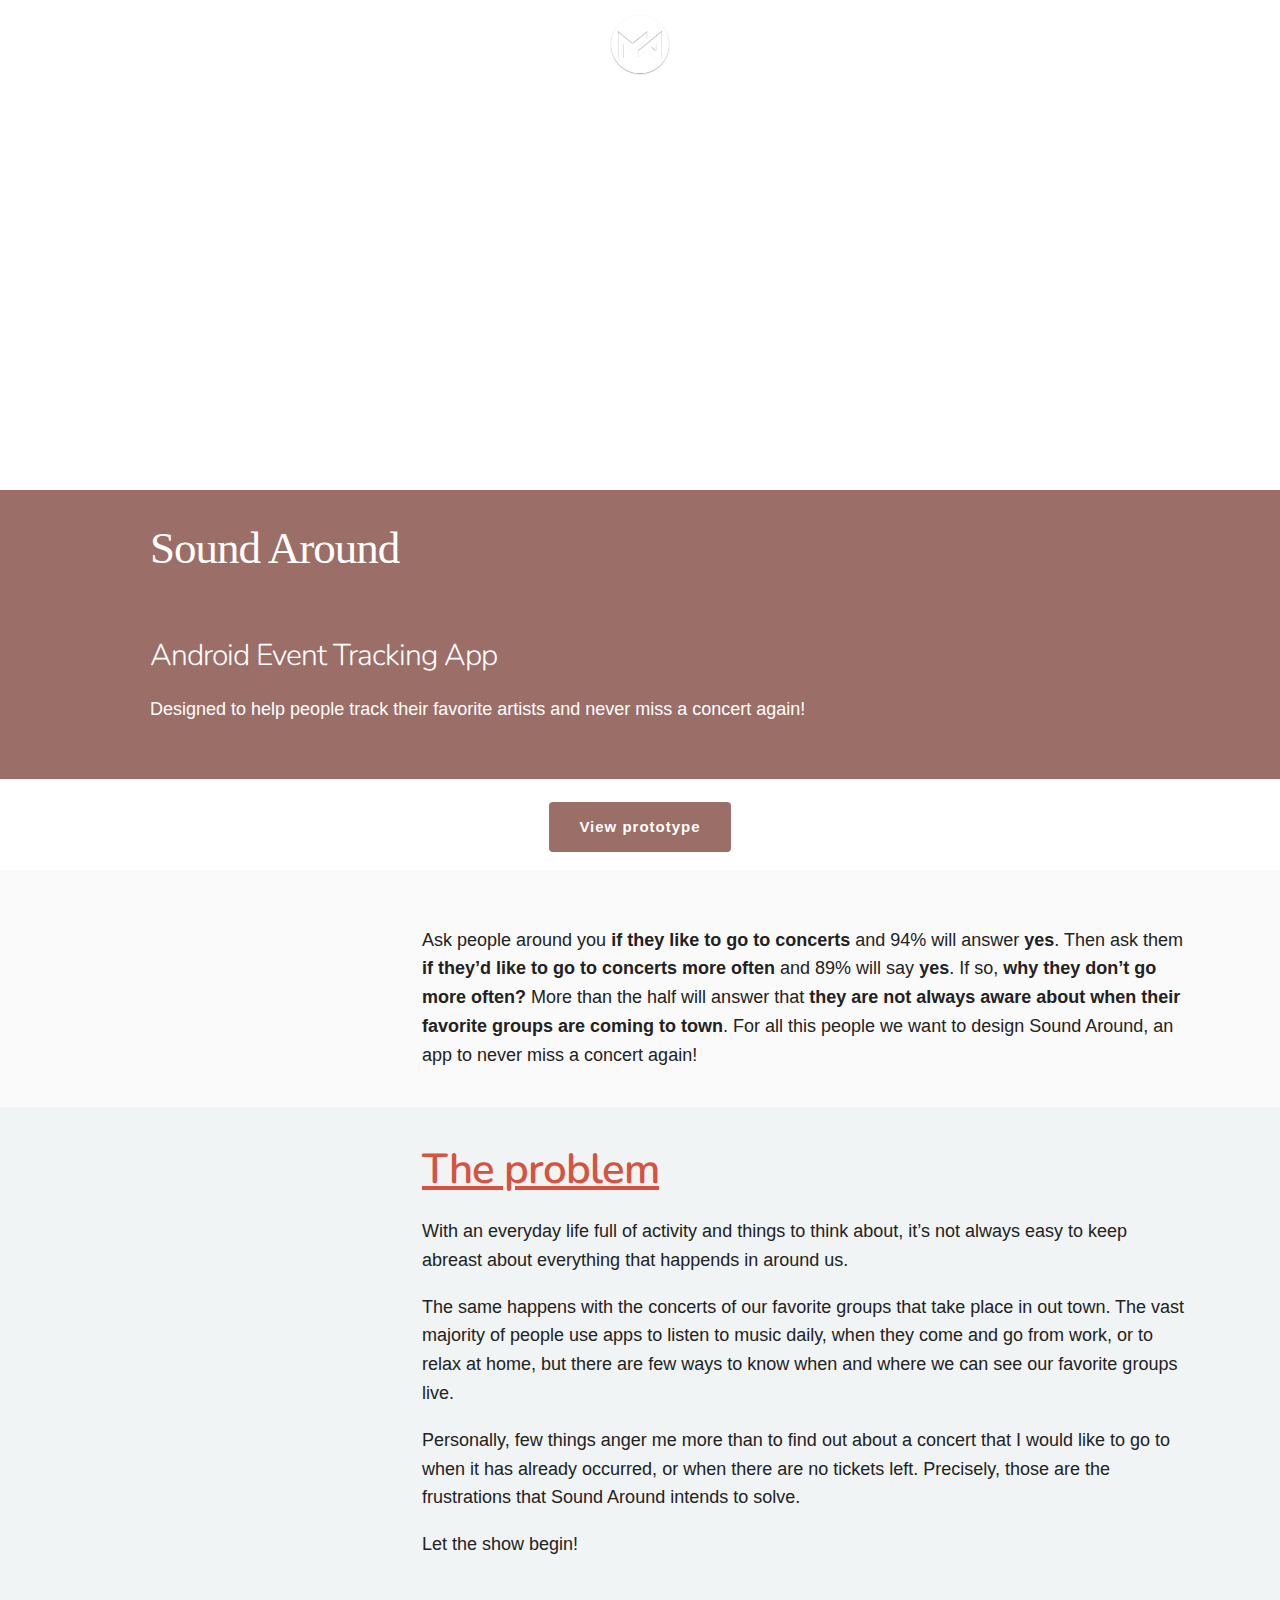
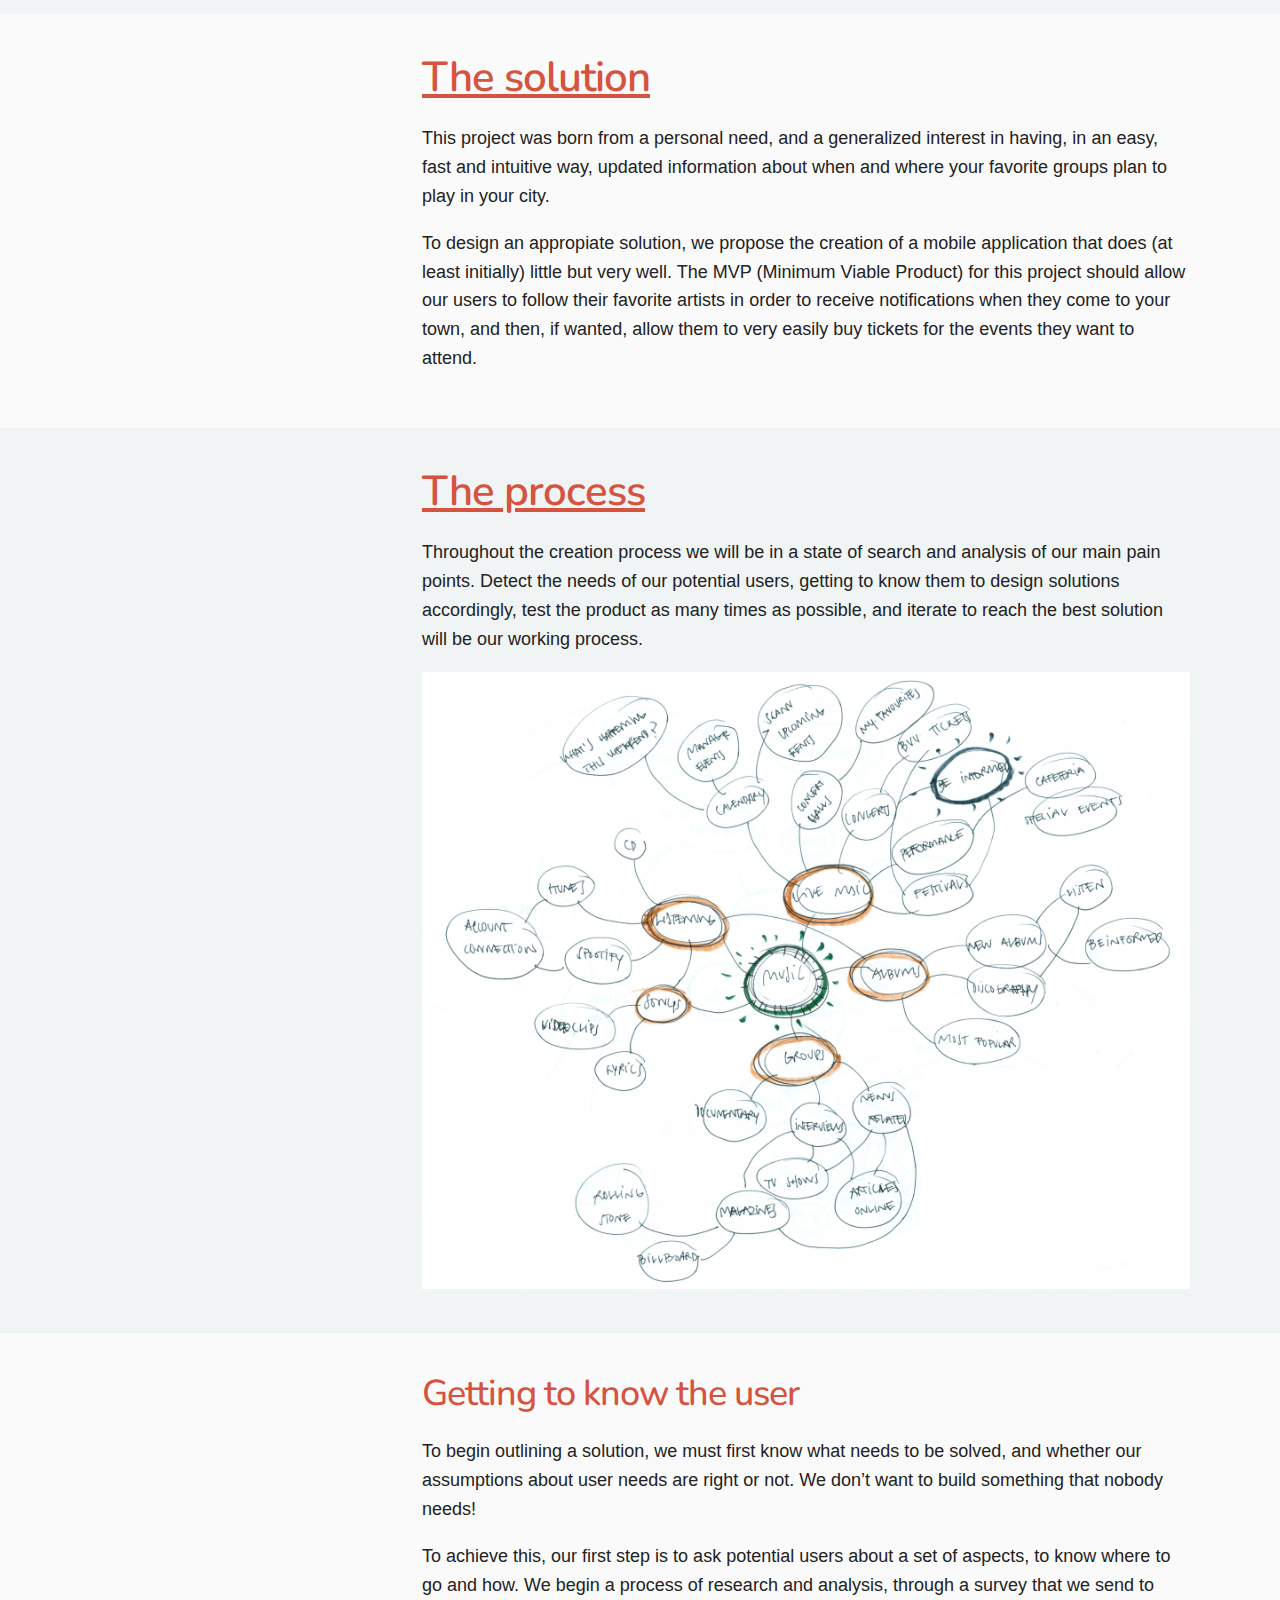
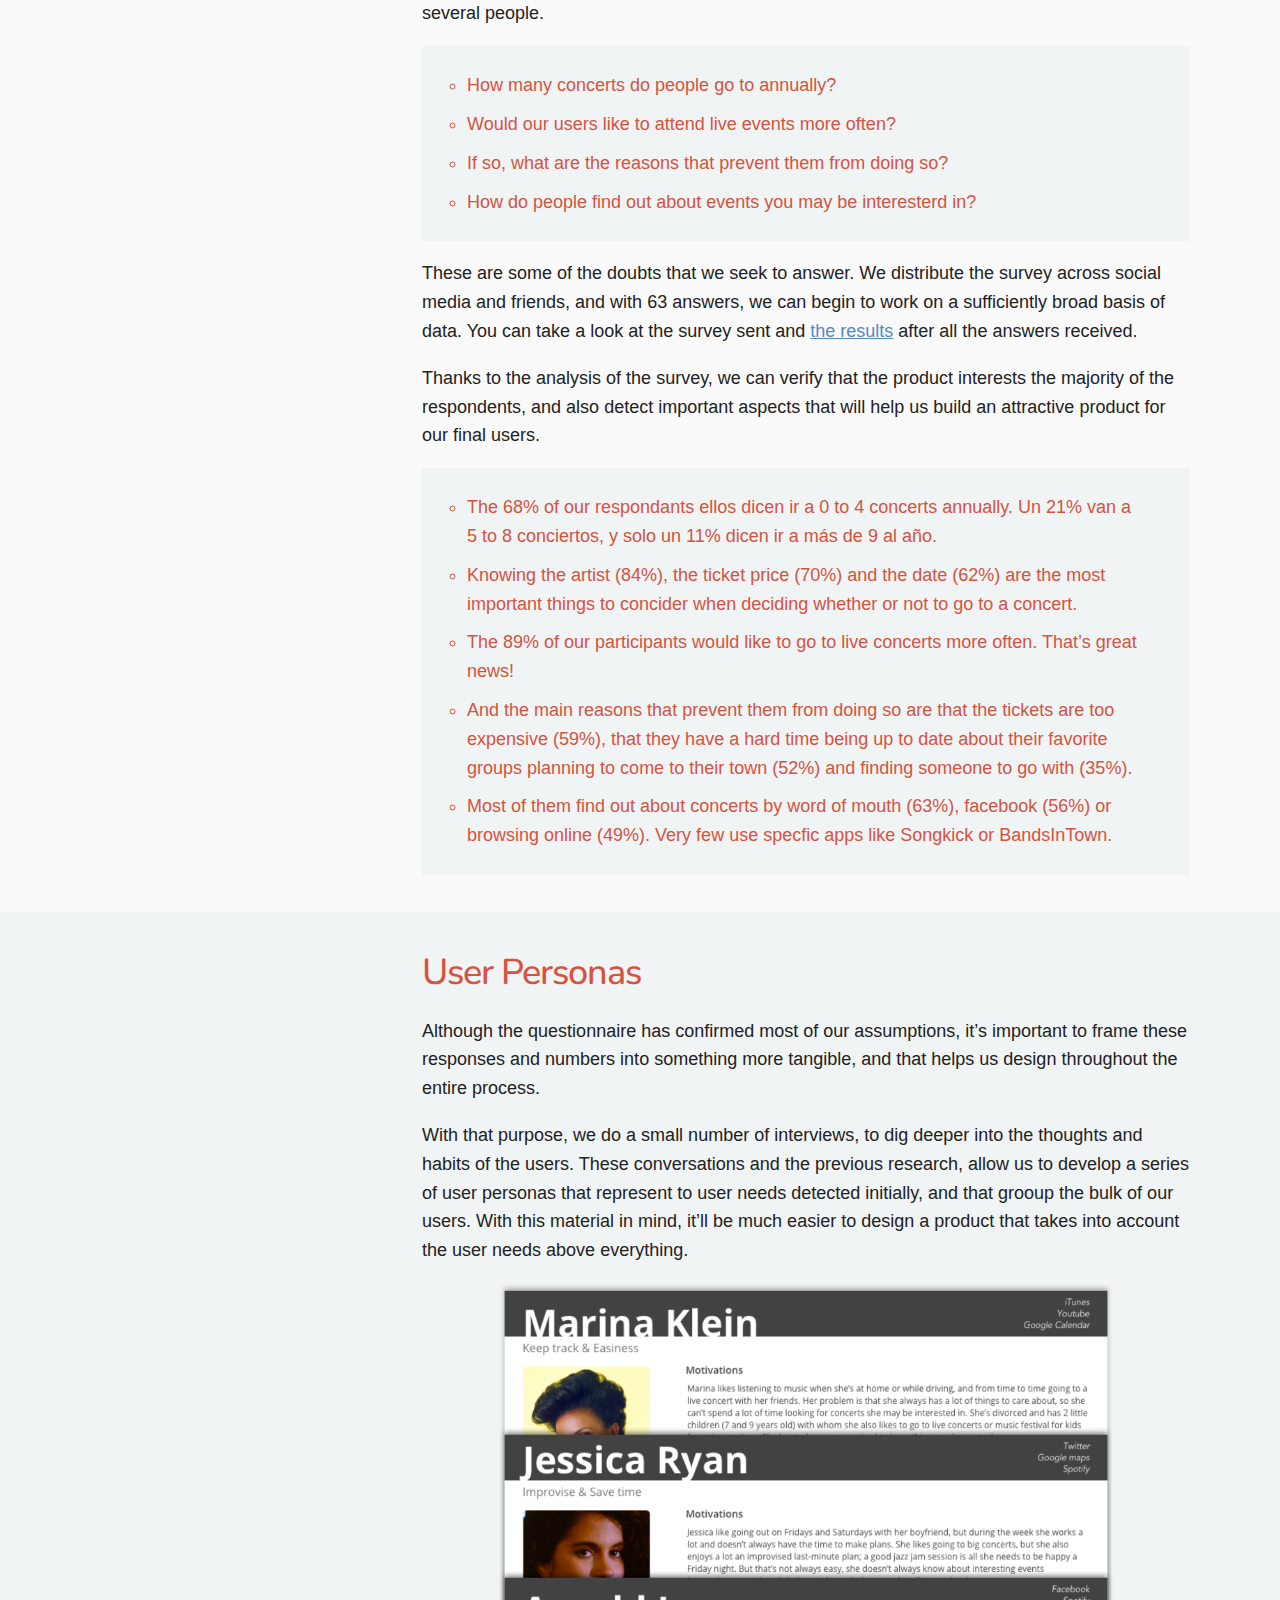
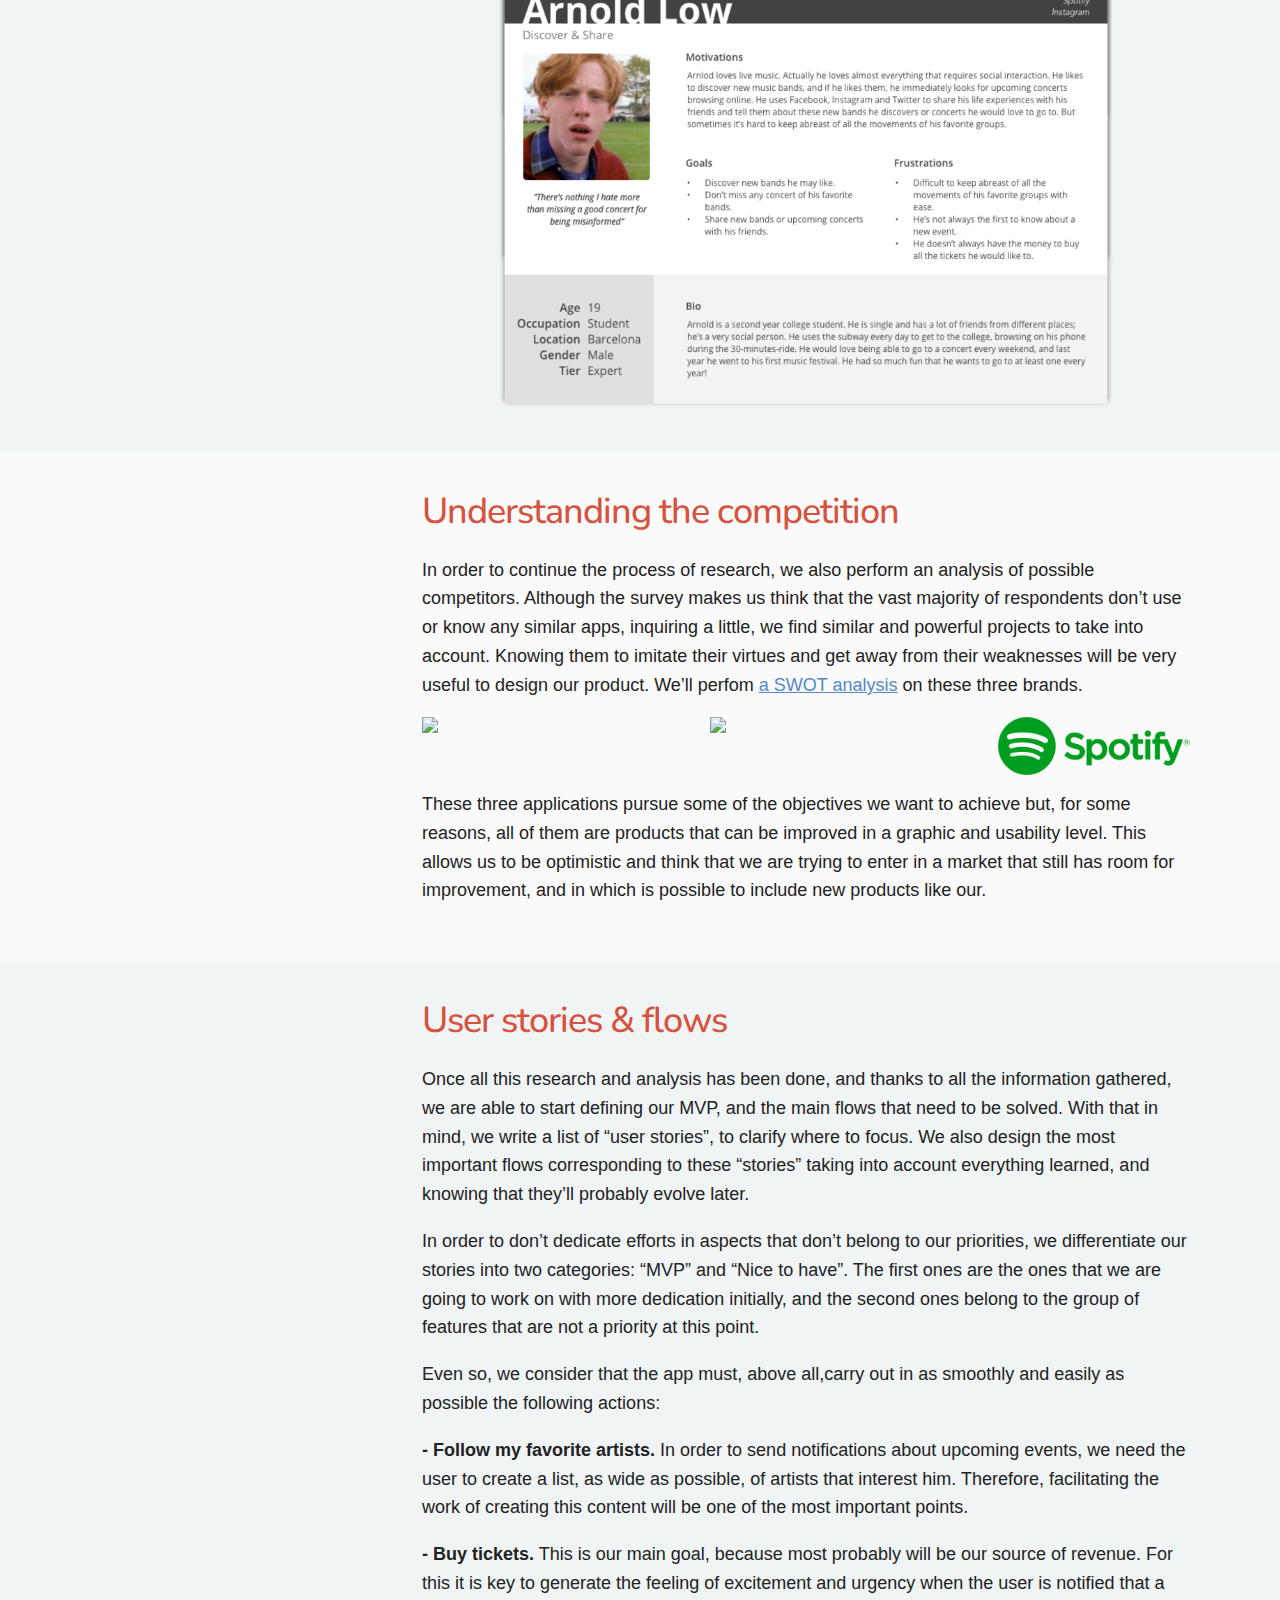
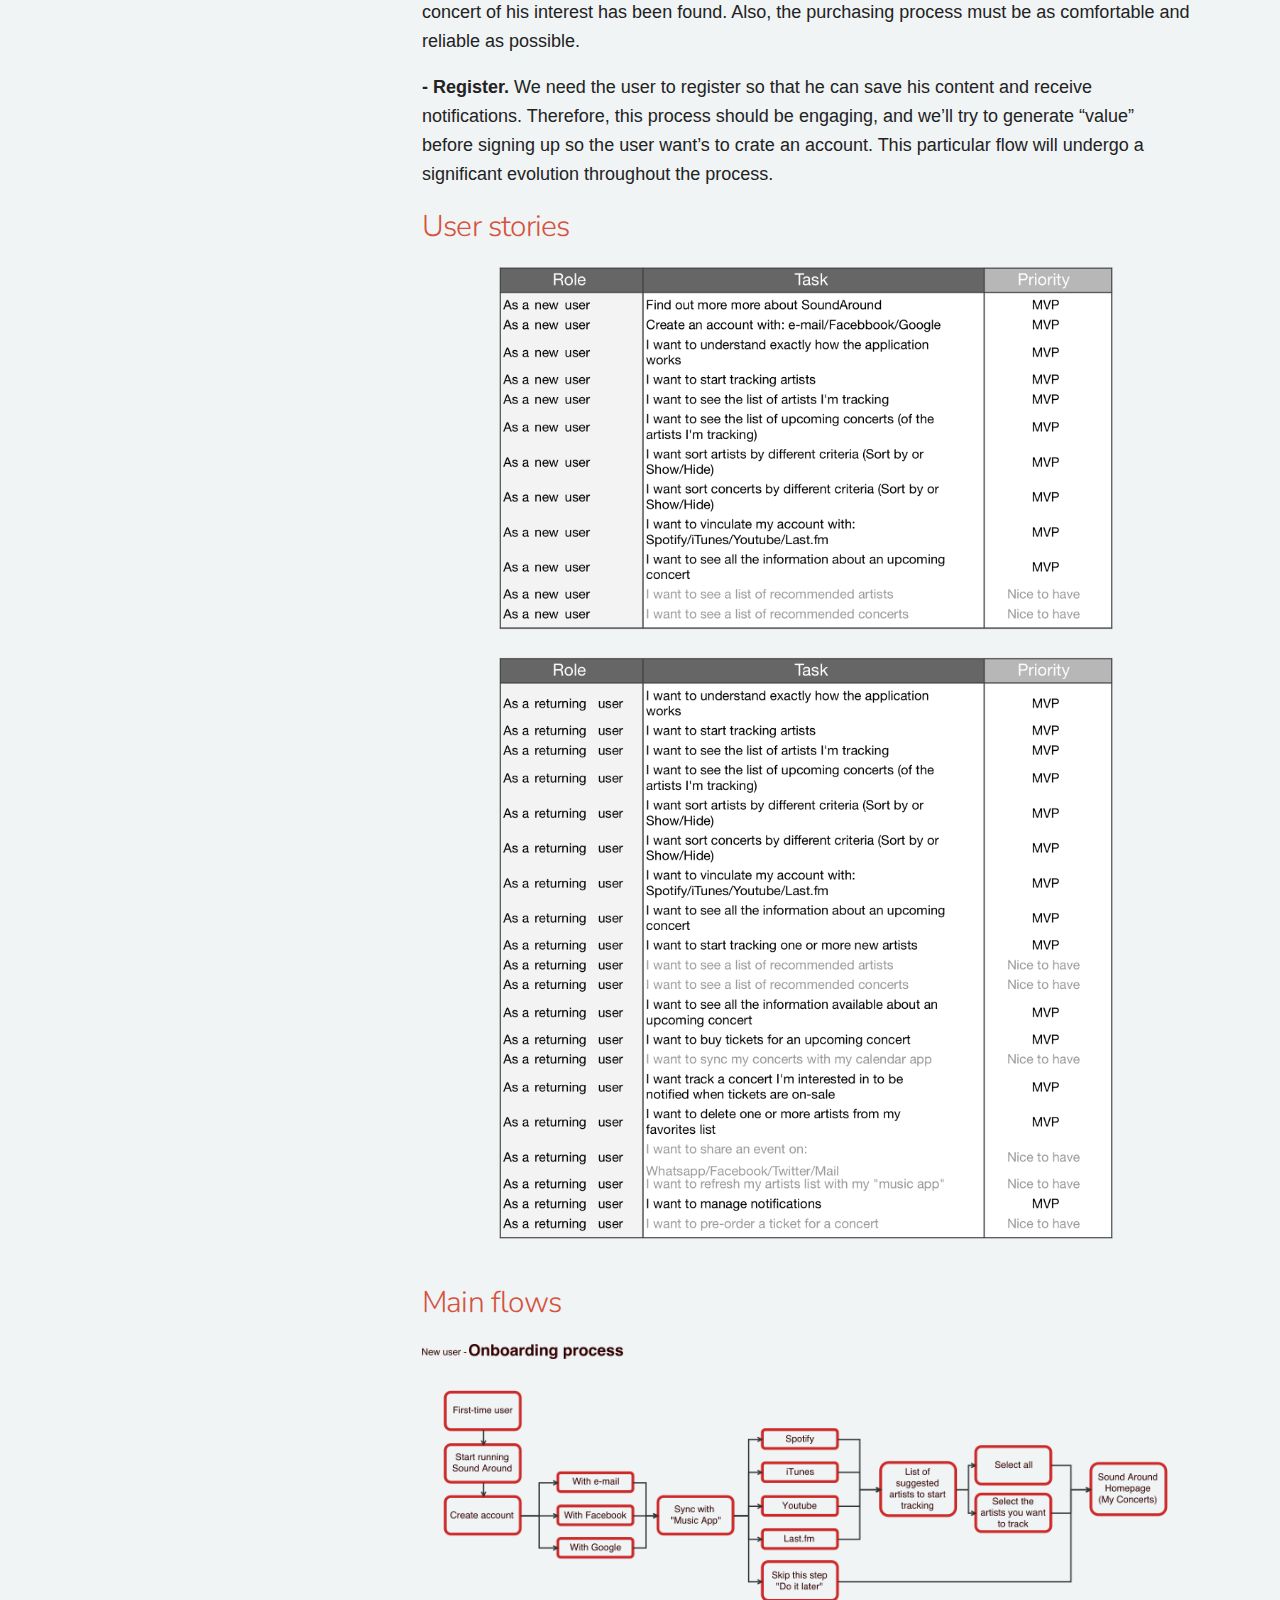
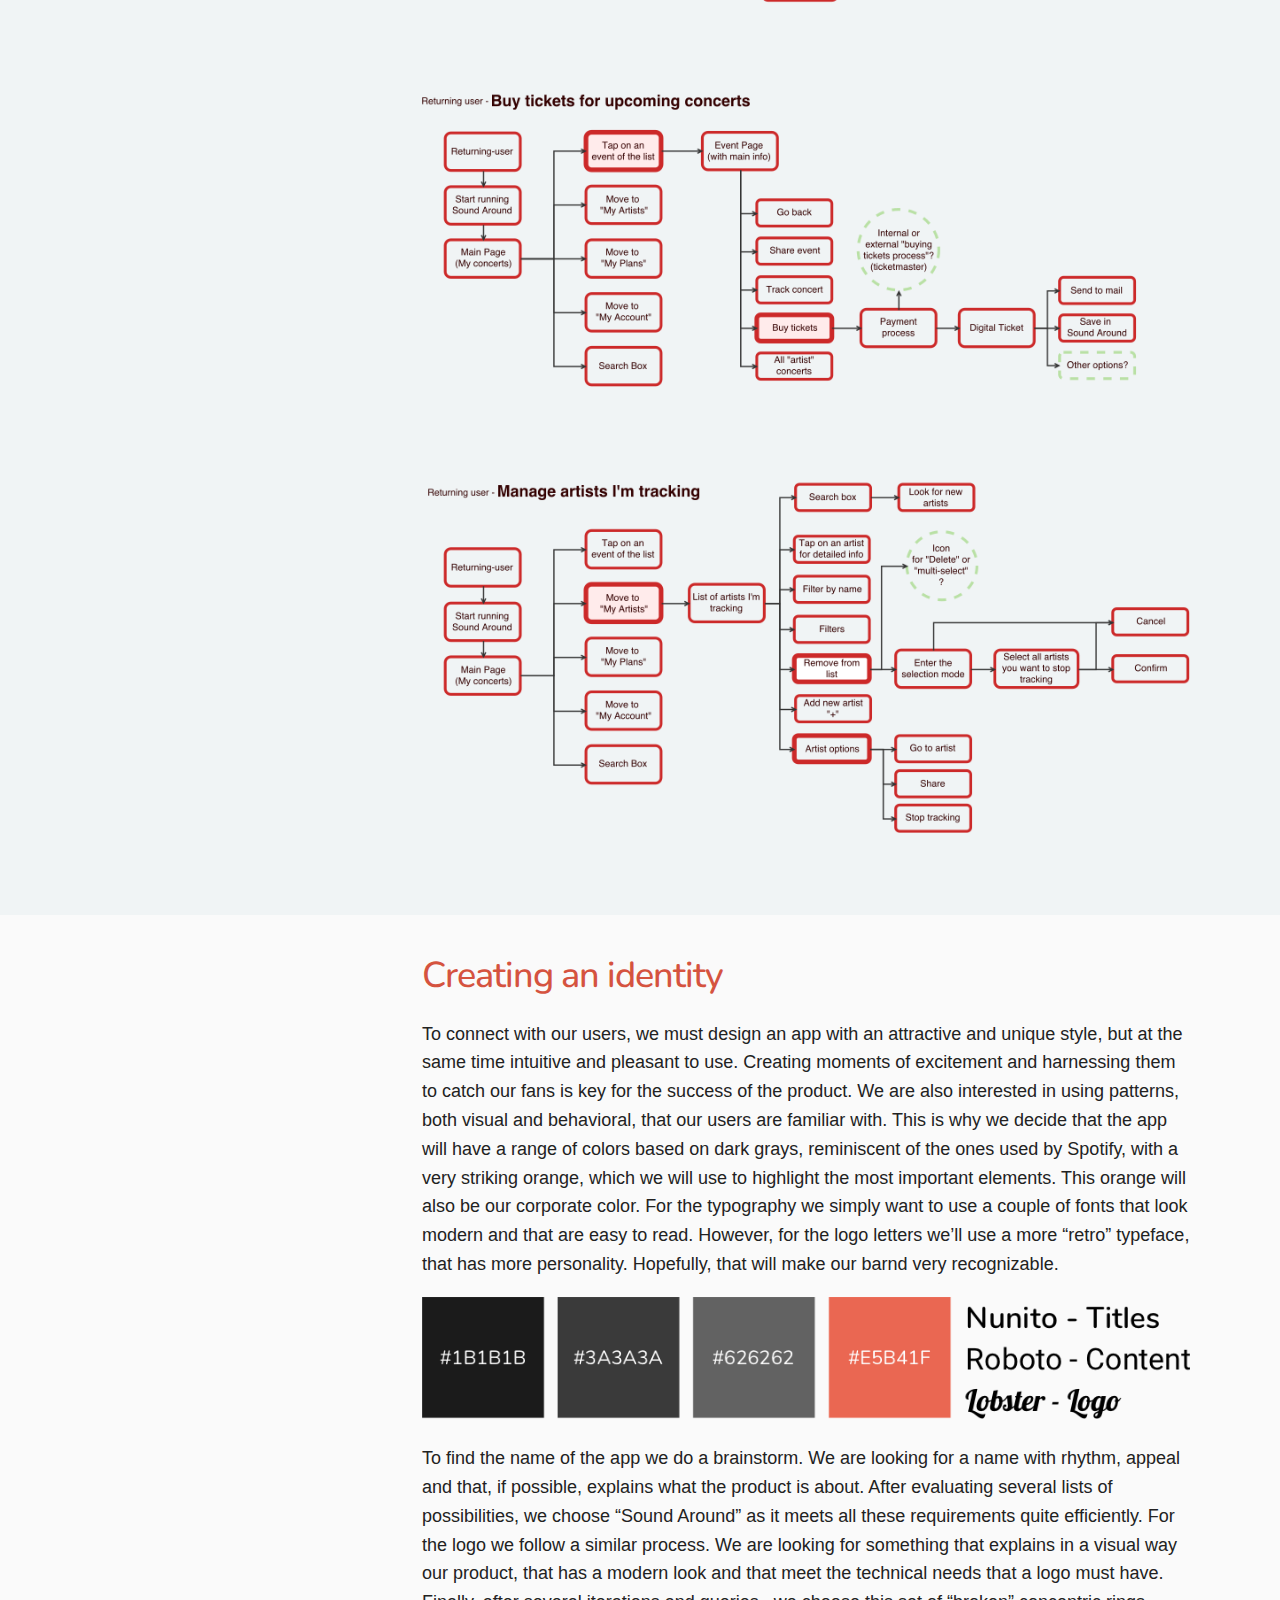
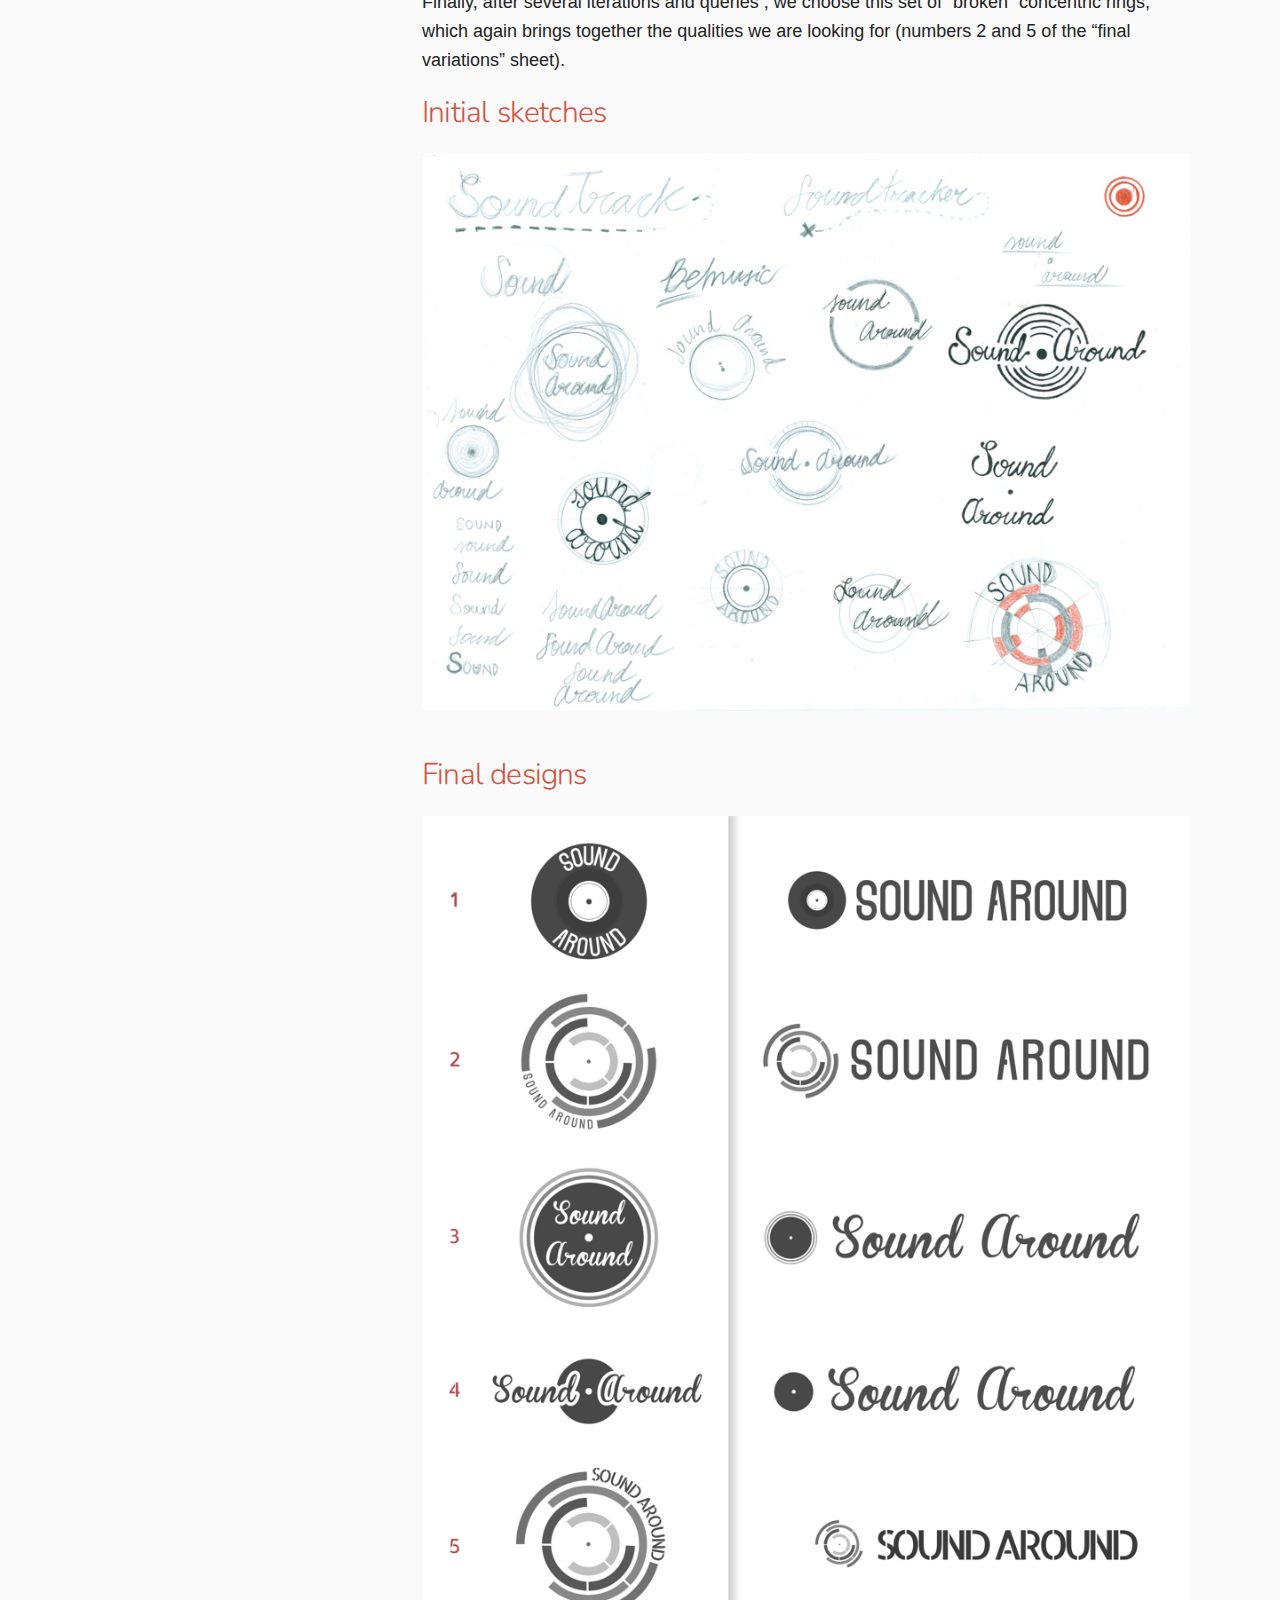
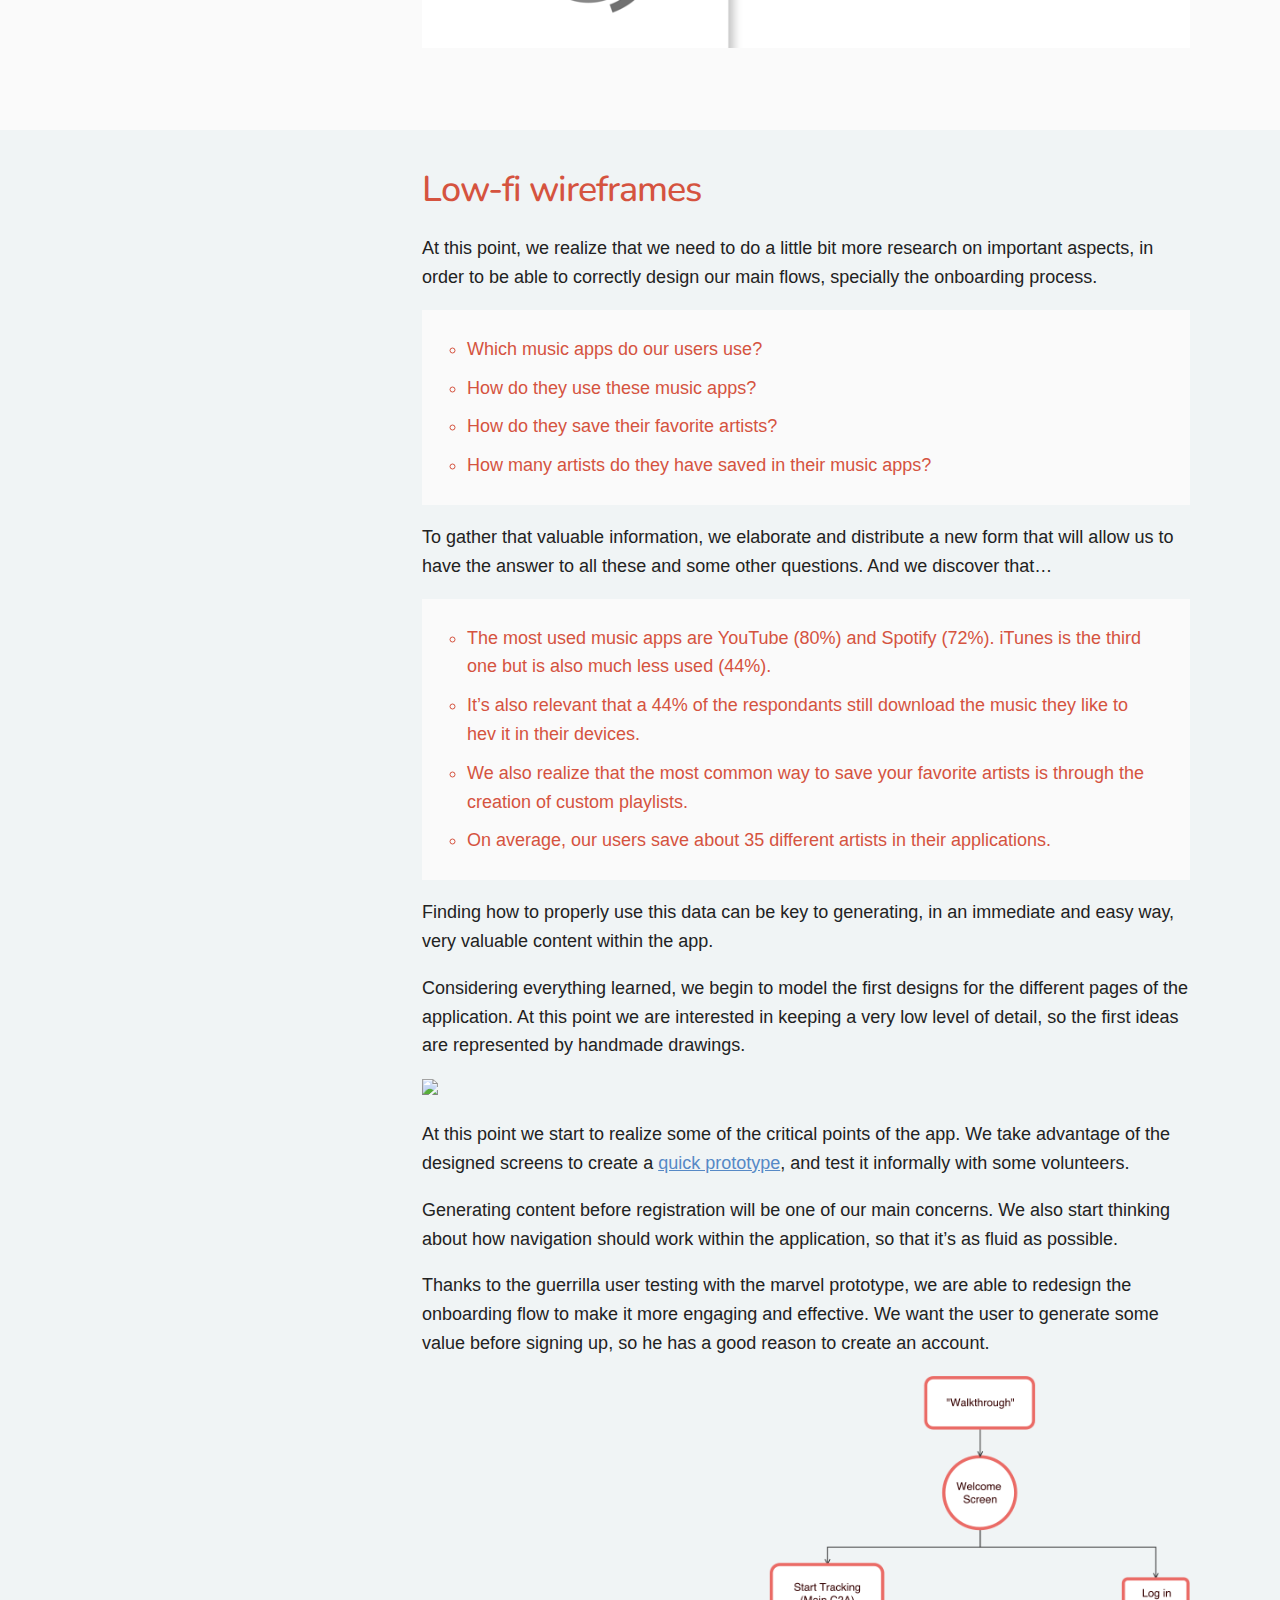
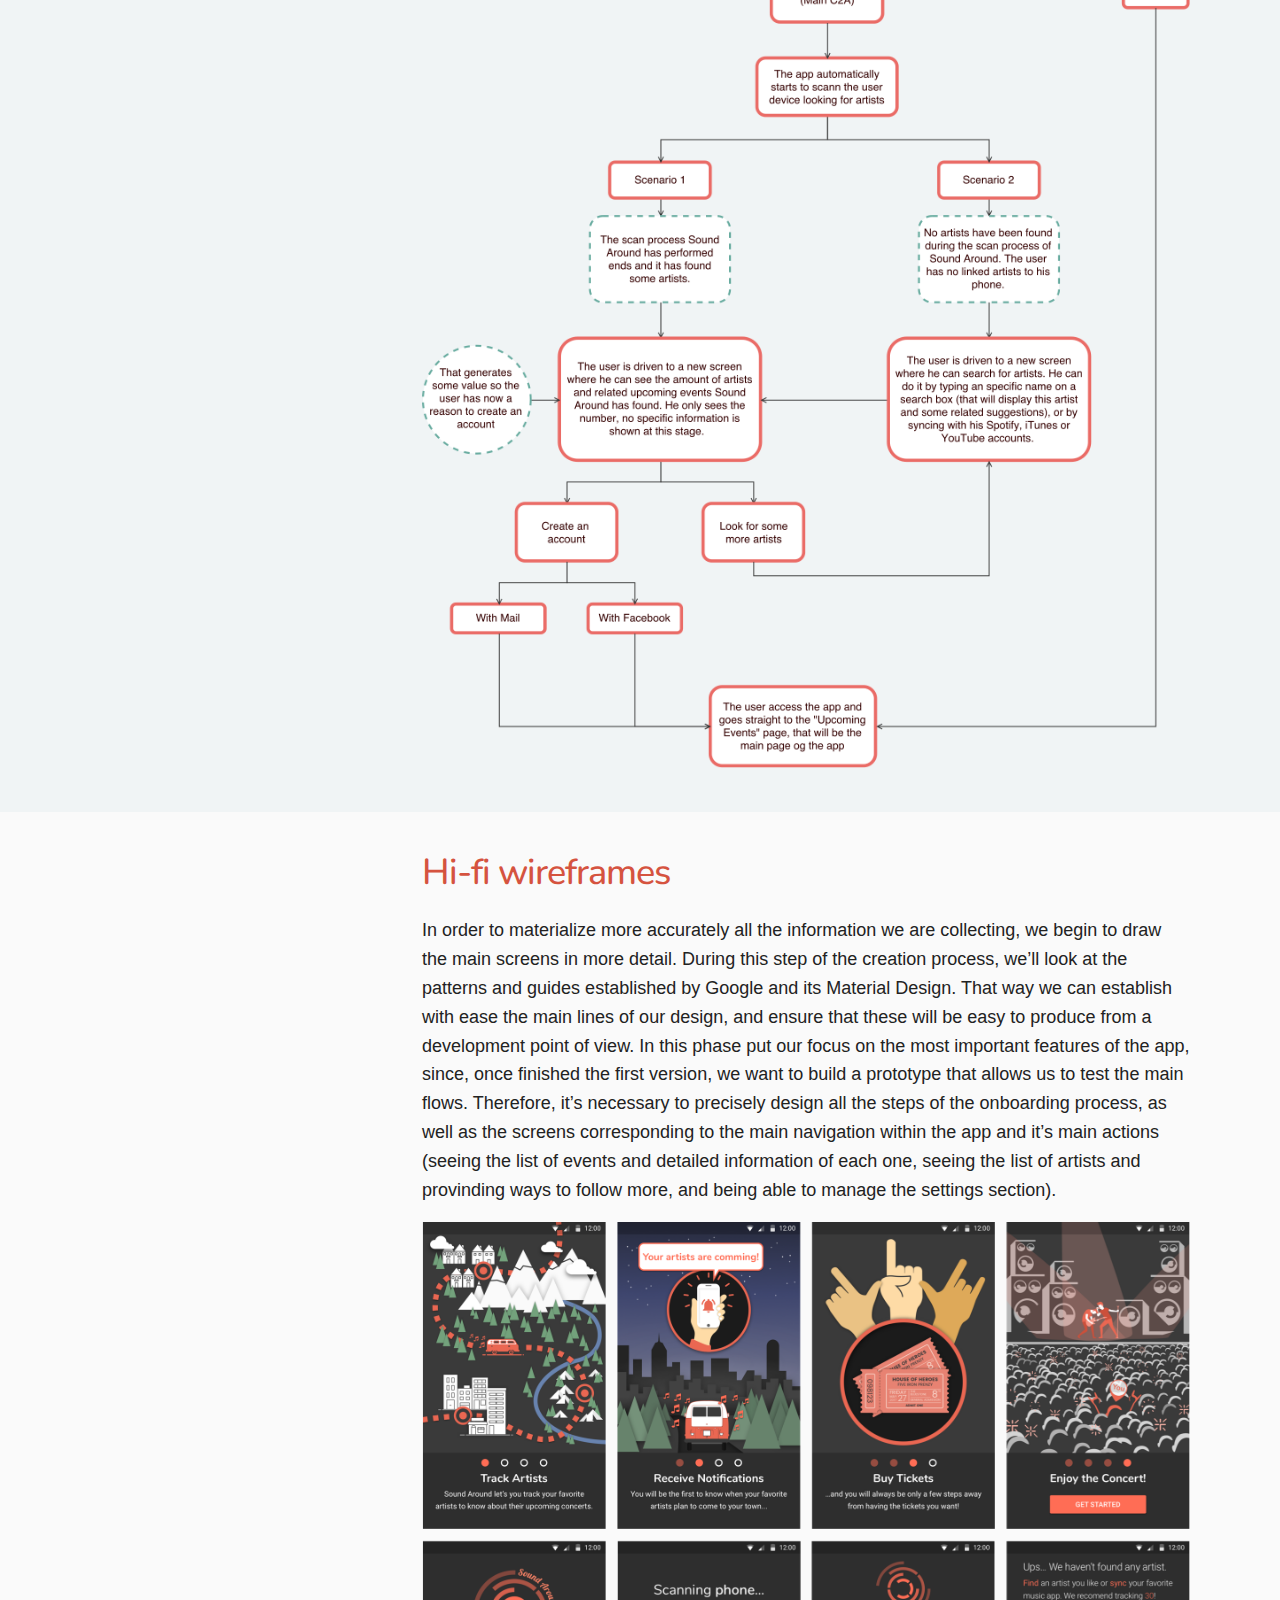
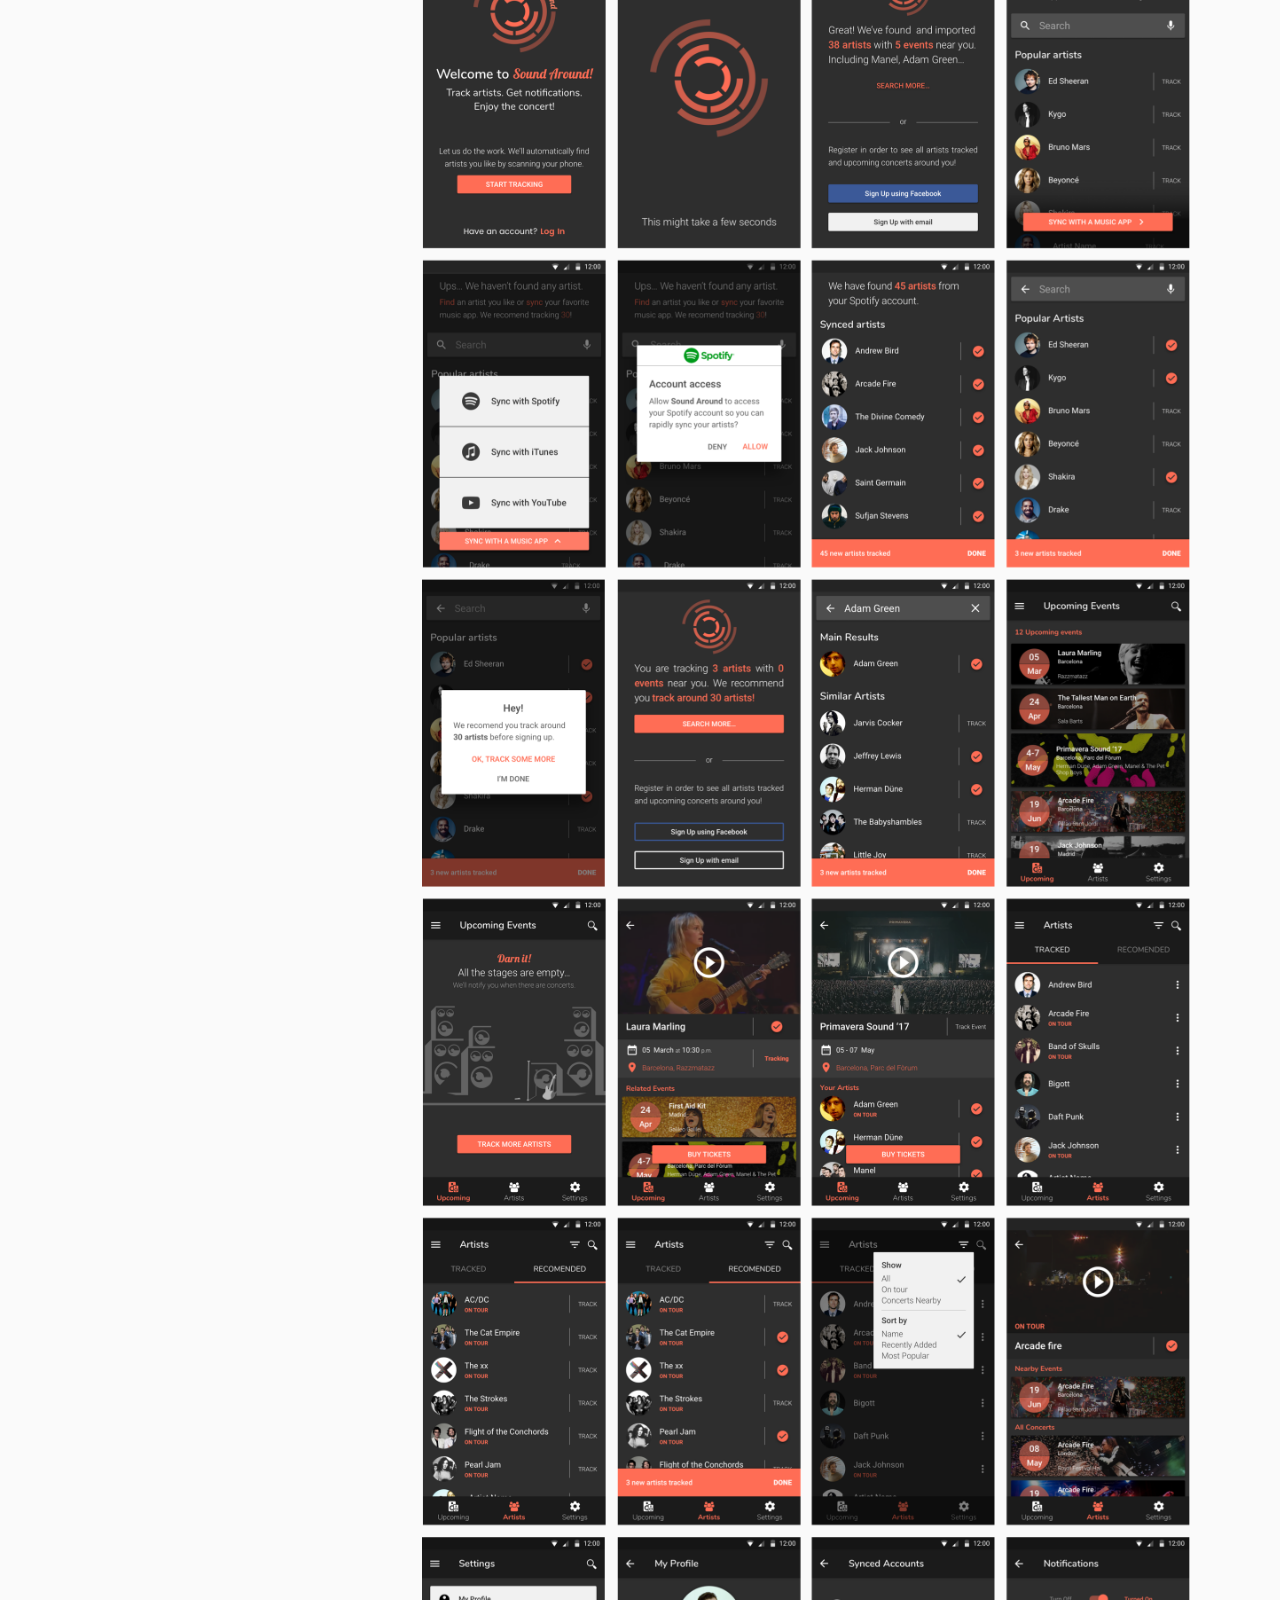
==== SA_casestudy.html @ d024cf59 "First commit" ====
<!DOCTYPE html>
<html lang="en">
<head>

<!-- Basic Page Needs
–––––––––––––––––––––––––––––––––––––––––––––––––– -->
  <meta charset="utf-8">
  <title>Marc Aballi</title>
  <meta name="description" content="">
  <meta name="author" content="">

<!-- Mobile Specific Metas
–––––––––––––––––––––––––––––––––––––––––––––––––– -->
  <meta name="viewport" content="width=device-width, initial-scale=1">

<!-- FONT
–––––––––––––––––––––––––––––––––––––––––––––––––– -->
  <link href="https://fonts.googleapis.com/css?family=Nunito:200,200i,300,300i,400,400i,600,600i,700,700i,800,800i,900,900i" rel="stylesheet">
  <link href='http://fonts.googleapis.com/css?family=Lato:300,400,700,900,100italic,300italic,400italic,700italic,900italic' rel='stylesheet' type='text/css'>

<!-- CSS
–––––––––––––––––––––––––––––––––––––––––––––––––– -->
  <link rel="stylesheet" href="css/normalize.css">
  <link rel="stylesheet" href="css/skeleton.css">
  <link rel="stylesheet" href="css/animate.css">
  <link rel="stylesheet" href="css/font-awesome.min.css">

<!-- Favicon
–––––––––––––––––––––––––––––––––––––––––––––––––– -->
  <link rel="icon" type="image/png" href="images/MA_smalllogo.png">

</head>
<body>
<!-- top navbar
================================================== --> 
  <section class="top-nav">
    <div class="container">
      <div class="logo-cs">
        <a href="index.html"><img src="images/MAlogo_hero.png" alt="Marc Aballi Logo" /></a>
      </div>
    </div>
  </section>

<!-- CS Cover
================================================== -->  
  <main role="main">
    <section class="cover" id="SA">

      <div class="container">
        <div class="cs-title">
          <h2>Sound Around</h2>
          <h3>Android Event Tracking App</h3>
          <p>Designed to help people track their favorite artists and never miss a concert again!</p>
        </div>
      </div>

      <div class="container proto-btn">
        <a class="button button-primary" id="SA-btn" href="#">View prototype</a>
      </div>

    </section>

  <!-- CS Content - Intro
================================================== -->  
    <section class="content" id="SA">
      <div class="container grey">
        <div class="content-sec">
          <div class="intro">

            <p>Ask people around you <strong>if they like to go to concerts</strong> and 94% will answer <strong>yes</strong>. Then ask them <strong>if they’d like to go to concerts more often</strong> and 89% will say <strong>yes</strong>. If so,  <strong>why they don’t go more often?</strong> More than the half will answer that <strong>they are not always aware about when their favorite groups are coming to town</strong>. For all this people we want to design Sound Around, an app to never miss a concert again!</p>

          </div>
        </div>
      </div>

  <!-- CS Content - Problem
================================================== -->  
      <div class="container blue">
        <div class="content-sec">
          <div class="problem">

            <h2>The problem</h2>

            <p>With an everyday life full of activity and things to think about, it’s not always easy to keep abreast about everything that happends in around us.</p>

            <p>The same happens with the concerts of our favorite groups that take place in out town. The vast majority of people use apps to listen to music daily, when they come and go from work, or to relax at home, but there are few ways to know when and where we can see our favorite groups live.</p>

            <p>Personally, few things anger me more than to find out about a concert that I would like to go to when it has already occurred, or when there are no tickets left. Precisely, those are the frustrations that Sound Around intends to solve.</p>
            <p>Let the show begin!</p>

          </div>
        </div>
      </div>

  <!-- CS Content - Solution
================================================== -->  
      <div class="container grey">
        <div class="content-sec">
          <div class="solution">

            <h2>The solution</h2>

            <p>This project was born from a personal need, and a generalized interest in having, in an easy, fast and intuitive way, updated information about when and where your favorite groups plan to play in your city.</p>

            <p>To design an appropiate solution, we propose the creation of a mobile application that does (at least initially) little but very well. The MVP (Minimum Viable Product) for this project should allow our users to follow their favorite artists in order to receive notifications when they come to your town, and then, if wanted, allow them to very easily buy tickets for the events they want to attend.</p>

          </div>
        </div>
      </div>

<!-- CS Content - Process
================================================== -->  
      <div class="container blue">
        <div class="content-sec">
          <div class="process">

            <h2>The process</h2>

            <p>Throughout the creation process we will be in a state of search and analysis of our main pain points. Detect the needs of our potential users, getting to know them to design solutions accordingly, test the product as many times as possible, and iterate to reach the best solution will be our working process.</p>

            <img src="images/SA_mindmap.png">

          </div>
        </div>
      </div>

<!-- CS Content - Process - research
================================================== -->  
      <div class="container grey">
        <div class="content-sec">
          <div class="process">

            <h3>Getting to know the user</h3>

            <p>To begin outlining a solution, we must first know what needs to be solved, and whether our assumptions about user needs are right or not. We don’t want to build something that nobody needs!</p>

            <p>To achieve this, our first step is to ask potential users about a set of aspects, to know where to go and how. We begin a process of research and analysis, through a survey that we send to several people.</p>

            <div class="container list blue">
              <ul>
                <li>How many concerts do people go to annually?</li>
                <li>Would our users like to attend live events more often?</li>
                <li>If so, what are the reasons that prevent them from doing so?</li>
                <li>How do people find out about events you may be interesterd in?</li>
              </ul>
            </div>

            <p>These are some of the doubts that we seek to answer. We distribute the survey across social media and friends, and with 63 answers, we can begin to work on a sufficiently broad basis of data. You can take a look at <a href="#"></a>the survey</a> sent and <a href="#">the results</a> after all the answers received.</p>

            <p>Thanks to the analysis of the survey, we can verify that the product interests the majority of the respondents, and also detect important aspects that will help us build an attractive product for our final users.</p>

            <div class="container list blue">
              <ul>
                <li>The 68% of our respondants ellos dicen ir a 0 to 4 concerts annually. Un 21% van a 5 to 8 conciertos, y solo un 11% dicen ir a más de 9 al año.</li>
                <li>Knowing the artist (84%), the ticket price (70%) and the date (62%) are the most important things to concider when deciding whether or not to go to a concert.</li>
                <li> The 89% of our participants would like to go to live concerts more often. That’s great news!</li>
                <li>And the main reasons that prevent them from doing so are that the tickets are too expensive (59%), that they have a hard time being  up to date about their favorite groups planning to come to their town (52%) and finding someone to go with (35%).</li>
                <li>Most of them find out about concerts by word of mouth (63%), facebook (56%) or browsing online (49%). Very few use specfic apps like Songkick or BandsInTown.</li>
              </ul>
            </div>

          </div>
        </div>
      </div>

<!-- CS Content - Process - personas
================================================== -->  
      <div class="container blue">
        <div class="content-sec">
          <div class="process">

            <h3>User Personas</h3>

            <p>Although the questionnaire has confirmed most of our assumptions, it’s important to frame these responses and numbers into something more tangible, and that helps us design throughout the entire process.</p>

            <p>With that purpose, we do a small number of interviews, to dig deeper into the thoughts and habits of the users. These conversations and the previous research, allow us to develop a series of user personas that represent to user needs detected initially, and that grooup the bulk of our users. With this material in mind, it’ll be much easier to design a product that takes into account the user needs above everything.</p>

            <div class="user-pers">
              <img src="images/SA_persona1.png">
              <img class="persona" src="images/SA_persona2.png">
              <img class="persona" src="images/SA_persona3.png">
            </div>

          </div>
        </div>
      </div>

<!-- CS Content - Process - competition
================================================== -->  
      <div class="container grey">
        <div class="content-sec">
          <div class="process">
            <h3>Understanding the competition</h3>
            <p>In order to continue the process of research, we also perform an analysis of possible competitors. Although the survey makes us think that the vast majority of respondents don’t use or know any similar apps, inquiring a little, we find similar and powerful projects to take into account. Knowing them to imitate their virtues and get away from their weaknesses will be very useful to design our product. We’ll perfom <a href="">a SWOT analysis</a> on these three brands.</p>

            <div class="brands">
              <img src="images/SA_songkick.png">
              <img class="brand2" src="images/SA_bandsintown.png">
              <img class="brand2" src="images/SA_spotify.png">
            </div>

            <p>These three applications pursue some of the objectives we want to achieve but, for some reasons, all of them are products that can be improved in a graphic and usability level. This allows us to be optimistic and think that we are trying to enter in a market that still has room for improvement, and in which is possible to include new products like our. </p>
            
          </div>
        </div>
      </div>

<!-- CS Content - Process - flows & stories
================================================== -->  
      <div class="container blue">
        <div class="content-sec">
          <div class="process">

            <h3>User stories & flows</h3>

            <p>Once all this research and analysis has been done, and thanks to all the information gathered, we are able to start defining our MVP, and the main flows that need to be solved. With that in mind, we write a list of “user stories”, to clarify where to focus. We also design the most important flows corresponding to these “stories” taking into account everything learned, and knowing that they’ll probably evolve later.</p>

            <p>In order to don’t dedicate efforts in aspects that don’t belong to our priorities, we differentiate our stories into two categories: “MVP” and “Nice to have”. The first ones are the ones that we are going to work on with more dedication initially, and the second ones belong to the group of features that are not a priority at this point.</p>

            <p>Even so, we consider that the app must, above all,carry out in as smoothly and easily as possible the following actions: </p>

            <p><strong>- Follow my favorite artists.</strong> In order to send notifications about upcoming events, we need the user to create a list, as wide as possible, of artists that interest him. Therefore, facilitating the work of creating this content will be one of the most important points.</p>

            <p><strong>- Buy tickets.</strong> This is our main goal, because most probably will be our source of revenue. For this it is key to generate the feeling of excitement and urgency when the user is notified that a concert of his interest has been found. Also, the purchasing process must be as comfortable and reliable as possible.</p>

            <p><strong>- Register.</strong> We need the user to register so that he can save his content and receive notifications. Therefore, this process should be engaging, and we’ll try to generate “value” before signing up so the user want’s to crate an account. This particular flow will undergo a significant evolution throughout the process.</p>

            <h4>User stories</h4>

            <div class="stories">
              <img src="images/SA_user-stories.png">
            </div>
            
            <h4>Main flows</h4>

            <div class="flows">
              <img src="images/SA_main-flows.png">
            </div>

          </div>
        </div>
      </div>

<!-- CS Content - Process - Branding
================================================== -->  
      <div class="container grey">
        <div class="content-sec">
          <div class="process">

            <h3>Creating an identity</h3>

            <p>To connect with our users, we must design an app with an attractive and unique style, but at the same time intuitive and pleasant to use. Creating moments of excitement and harnessing them to catch our fans is key for the success of the product. We are also interested in using patterns, both visual and behavioral, that our users are familiar with. This is why we decide that the app will have a range of colors based on dark grays, reminiscent of the ones used by Spotify, with a very striking orange, which we will use to highlight the most important elements. This orange will also be our corporate color. For the typography we simply want to use a couple of fonts that look modern and that are easy to read. However, for the logo letters we’ll use a more “retro” typeface, that has more personality. Hopefully, that will make our barnd very recognizable.</p>

            <div class="style">
              <img src="images/SA_styles.png">
            </div>

            <p>To find the name of the app we do a brainstorm. We are looking for a name with rhythm, appeal and that, if possible, explains what the product is about. After evaluating several lists of possibilities, we choose “Sound Around” as it meets all these requirements quite efficiently. For the logo we follow a similar process. We are looking for something that explains in a visual way our product, that has a modern look and that meet the technical needs that a logo must have. Finally, after several iterations and queries , we choose this set of “broken” concentric rings, which again brings together the qualities we are looking for (numbers 2 and 5 of the “final variations” sheet).</p>

            <h4>Initial sketches</h4>

            <div class="logo-sketches">
              <img src="images/SA_logo-sketches.png">
            </div>

            <h4>Final designs</h4>

            <div class="logo-final">
              <img src="images/SA_logo-final.png">
            </div>

          </div>
        </div>
      </div>

<!-- CS Content - Process - Lo-Fi
================================================== -->  
      <div class="container blue">
        <div class="content-sec">
          <div class="process">

            <h3>Low-fi wireframes</h3>

            <p>At this point, we realize that we need to do a little bit more research on important aspects, in order to be able to correctly design our main flows, specially the onboarding process.</p>

            <div class="container list grey">
              <ul>
                <li>Which music apps do our users use?</li>
                <li>How do they use these music apps?</li>
                <li>How do they save their favorite artists?</li>
                <li>How many artists do they have saved in their music apps?</li>
              </ul>
            </div>

            <p>To gather that valuable information, we elaborate and distribute a new form that will allow us to have the answer to all these and some other questions. And we discover that…</p>

            <div class="container list grey">
              <ul>
                <li>The most used music apps are YouTube (80%) and Spotify (72%). iTunes is the third one but is also much less used (44%).</li>
                <li>It’s also relevant that a 44% of the respondants still download the music they like to hev it in their devices.</li>
                <li>We also realize that the most common way to save your favorite artists is through the creation of custom playlists.</li>
                <li>On average, our users save about 35 different artists in their applications.</li>
              </ul>
            </div>

            <p>Finding how to properly use this data can be key to generating, in an immediate and easy way, very valuable content within the app.</p>

            <p>Considering everything learned, we begin to model the first designs for the different pages of the application. At this point we are interested in keeping a very low level of detail, so the first ideas are represented by handmade drawings.</p>

            <div class="low-wireframes">
              <img src="images/SA_lofi-wire.png">
            </div>

            <p>At this point we start to realize some of the critical points of the app. We take advantage of the designed screens to create a <a href="">quick prototype</a>, and test it informally with some volunteers.</p>

            <p>Generating content before registration will be one of our main concerns. We also start thinking about how navigation should work within the application, so that it’s as fluid as possible.</p>

            <p>Thanks to the guerrilla user testing with the marvel prototype, we are able to  redesign the onboarding flow to make it more engaging and effective. We want the user to generate some value before signing up, so he has a good reason to create an account.</p>

            <div class="onboard-flow">
              <img src="images/SA_onboard-flow2.png">
            </div>

          </div>
        </div>
      </div>

<!-- CS Content - Process - Hi-Fi
================================================== -->  
      <div class="container grey">
        <div class="content-sec">
          <div class="process">

            <h3>Hi-fi wireframes</h3>

            <p>In order to materialize more accurately all the information we are collecting, we begin to draw the main screens in more detail. During this step of the creation process, we’ll look at the patterns and guides established by Google and its Material Design. That way we can establish with ease the main lines of our design, and ensure that these will be easy to produce from a development point of view. In this phase put our focus on the most important features of the app, since, once finished the first version, we want to build a prototype that allows us to test the main flows. Therefore, it’s necessary to precisely design all the steps of the onboarding process, as well as the screens corresponding to the main navigation within the app and it’s main actions (seeing the list of events and detailed information of each one, seeing the list of artists and provinding ways to follow more, and being able to manage the settings section).</p>

            <div class="high-wireframes">
              <img src="images/SA_hifi-wire.png">
            </div>

            <p>From all of these designs, we build a <a href="">prototype</a> using InVision, so we could start to perform a series of usability tests, which would allow us to see if the app works or not as intended.</p>

            <p><a href="">The tests made</a> allow us to verify that, in general terms, the application works quite well. The vast majority of the participants were able to complete the tasks requested without too much trouble.</p>

            <div class="container list blue">
              <ul>
                <li>Register as a new user.</li>
                <li>Find a way to buy tickets for an event that interests you.</li>
                <li>Add one or more artists to your list of tracked artists.</li>
                <li>Access the section to manage the app notifications.</li>
              </ul>
            </div>

            <p>Although in general the tests ended with very good results, and that people liked the appearance and the behaviour of the app, we detect several points of improvement.</p>

            <p>For a second version of the product, we would have to polish the onboarding process, since it’s one of the most importants. We also detect some more specific aspects of the app that could benefit from a liitle more of refinement, such as the “BUY TICKETS” button and the event page. To find solutions for this and other aspects, we do a set of “preference tests” through UsabilityHub. This allows us to quickly iterate with several options of the same screen and decide which one is more appropriate depending on the responses of the respondents.</p>

            <div class="AB-tests">
              <img src="images/SA_AB-tests.png">
            </div>

          </div>
        </div>
      </div>

 <!-- CS Content - Conclusions
================================================== -->  
      <div class="container blue">
        <div class="content-sec">
          <div class="conclusions">

            <h2>Conclusions</h2>

            <p>Sound Around is a passion project as it seeks to solve a recurring problem for which, nowadays, many people and myself don’t have an proper solution. While I had several intuitions about the concept and the design, the most important lesson learned has been to control my own instincts. Although one may believe that he is the ideal user and the target for a product, it’s crucial to learn about those around us that share the same problem. Over and over again during the Sound Around design process I have been corrected by my users. It’s been difficult to change certain assumptions, but listening and analyzing potential users allowed me to design with confidence, knowing that decisions were made with the voices of the users in my mind.</p>

            <p>In considering the further development of the product, we should consider strengthening the most important aspects of the MVP: the onboarding process, the navigation within the app, boosting the generation of enthusiasm in key moments …</p>

            <p>Even so, we consider that the product is polished enough to launch a first version, which would very useful to see where to focus our efforts for an improved version of the app.</p>

          </div>
        </div>
      </div>

    </section>
  </main>
  <!-- About / Contact / Footer
================================================== -->
  <section class="more-cs">

  <div class="container">
    <div class="slider">

      <a href="#" class="prev-cs"><i class="fa fa-angle-left fa-fw" aria-hidden="true"></i></a>

      <div class="thanks">
        <img src="images/SA_thanks.png">
      </div>

      <a href="#" class="next-cs"><i class="fa fa-angle-right fa-fw" aria-hidden="true"></i></a>

    </div>
  </div>

  </section>

  <!-- About / Contact / Footer
================================================== -->
  <section class="ending">

<!-- Contact
================================================== -->
    <div class="container">
      <div class="ten columns offset-by-one">
        <h2>Don't be shy!</h2>
        <div class="row">

          <div class="contact-txt">
            <p>I’m sure we can be a great team! Don’t hesitate contacting me if you have any question or you want to know more about me.</p>
            <p>I’m currently looking for a <strong>UX position in Barcelona</strong>, but I would definitely move somewhere else for a good oportunity!</p>
          </div>

          <div class="form">
            <input type="text" placeholder="name"/>
            <input type="email" placeholder="e-mail"/> 
            <textarea name="message" placeholder="message"></textarea> 
            <input class="btn-send" type="submit" value="Send" name="Send">       
          </div>
           
        </div>
   
      </div>  
    </div>

    <!-- Footer
================================================== -->
  <footer>
    <div class="container">
      <div class="footer-logo">
        <img src="images/MAlogo_hero.png" alt="MA" />
      </div>
    </div>
  </footer>
        
  </section>

  </main>



<!-- End Document
  –––––––––––––––––––––––––––––––––––––––––––––––––– -->
</body>
</html>
---- css/skeleton.css ----
/*
* Skeleton V2.0.4
* Copyright 2014, Dave Gamache
* www.getskeleton.com
* Free to use under the MIT license.
* http://www.opensource.org/licenses/mit-license.php
* 12/29/2014
*/


/* Table of contents
––––––––––––––––––––––––––––––––––––––––––––––––––
- Grid
- Base Styles
- Typography
- Links
- Buttons
- Forms
- Lists
- Code
- Tables
- Spacing
- Utilities
- Clearing
- Media Queries
*/


/* Grid
–––––––––––––––––––––––––––––––––––––––––––––––––– */
.container {
  position: relative;
  width: 100%;
  max-width: 100%;
  margin: 0 auto;
  padding: 0;
  box-sizing: border-box; }
.column,
.columns {
  width: 100%;
  float: left;
  box-sizing: border-box; }

/* For devices larger than 400px */
@media (min-width: 400px) {
  .container {
    width: 100%;
    padding: 0; }
}

/* For devices larger than 550px */
@media (min-width: 550px) {
  .container {
    width: 100%; }
  .column,
  .columns {
    margin-left: 0%; }
  .column:first-child,
  .columns:first-child {
    margin-left: 0; }

  .one.column,
  .one.columns                    { width: 4.66666666667%; }
  .two.columns                    { width: 16.6666666666%; }
  .three.columns                  { width: 22%;            }
  .four.columns                   { width: 30.6666666667%; }
  .five.columns                   { width: 39.3333333333%; }
  .six.columns                    { width: 48%;            }
  .seven.columns                  { width: 56.6666666667%; }
  .eight.columns                  { width: 65.3333333333%; }
  .nine.columns                   { width: 74.0%;          }
  .ten.columns                    { width: 82.6666666667%; }
  .eleven.columns                 { width: 91.3333333333%; }
  .twelve.columns                 { width: 100%; margin-left: 0; }

  .one-fifth.column               { width: 20%; }

  .one-fourth.column              { width: 25%; }

  .one-third.column               { width: 30.6666666667%; }
  .two-thirds.column              { width: 65.3333333333%; }

  .one-half.column                { width: 50%; }

  /* Offsets */
  .offset-by-one.column,
  .offset-by-one.columns          { margin-left: 8.66666666667%; }
  .offset-by-two.column,
  .offset-by-two.columns          { margin-left: 17.3333333333%; }
  .offset-by-three.column,
  .offset-by-three.columns        { margin-left: 26%;            }
  .offset-by-four.column,
  .offset-by-four.columns         { margin-left: 34.6666666667%; }
  .offset-by-five.column,
  .offset-by-five.columns         { margin-left: 43.3333333333%; }
  .offset-by-six.column,
  .offset-by-six.columns          { margin-left: 52%;            }
  .offset-by-seven.column,
  .offset-by-seven.columns        { margin-left: 60.6666666667%; }
  .offset-by-eight.column,
  .offset-by-eight.columns        { margin-left: 69.3333333333%; }
  .offset-by-nine.column,
  .offset-by-nine.columns         { margin-left: 78.0%;          }
  .offset-by-ten.column,
  .offset-by-ten.columns          { margin-left: 86.6666666667%; }
  .offset-by-eleven.column,
  .offset-by-eleven.columns       { margin-left: 95.3333333333%; }

  .offset-by-one-third.column,
  .offset-by-one-third.columns    { margin-left: 34.6666666667%; }
  .offset-by-two-thirds.column,
  .offset-by-two-thirds.columns   { margin-left: 69.3333333333%; }

  .offset-by-one-half.column,
  .offset-by-one-half.columns     { margin-left: 52%; }

}


/* Base Styles
–––––––––––––––––––––––––––––––––––––––––––––––––– */
/* NOTE
html is set to 62.5% so that all the REM measurements throughout Skeleton
are based on 10px sizing. So basically 1.5rem = 15px :) */
html {
  font-size: 62.5%; }
body {
  font-size: 1.5em; /* currently ems cause chrome bug misinterpreting rems on body element */
  line-height: 1.6;
  font-weight: 400;
  font-family: "Avenir", "HelveticaNeue", "Helvetica Neue", Helvetica, Arial, sans-serif;
  color: #222; }

/* Typography
–––––––––––––––––––––––––––––––––––––––––––––––––– */
h1, h2, h3, h4, h5, h6 {
  font-family: "Nunito", "HelveticaNeue", "Helvetica Neue", Helvetica, Arial, sans-serif;
  margin-top: 0;
  margin-bottom: 2rem;
  font-weight: 300; }
h1 { font-size: 4.0rem; line-height: 1.2;  letter-spacing: -.1rem;}
h2 { font-size: 3.6rem; line-height: 1.25; letter-spacing: -.1rem; }
h3 { font-size: 3.0rem; line-height: 1.3;  letter-spacing: -.1rem; }
h4 { font-size: 2.4rem; line-height: 1.35; letter-spacing: -.08rem; }
h5 { font-size: 1.8rem; line-height: 1.5;  letter-spacing: -.05rem; }
h6 { font-size: 1.5rem; line-height: 1.6;  letter-spacing: 0; }

/* Larger than phablet */
@media (min-width: 550px) {
  h1 { font-size: 5.0rem; }
  h2 { font-size: 4.2rem; }
  h3 { font-size: 3.6rem; }
  h4 { font-size: 3.0rem; }
  h5 { font-size: 2.4rem; }
  h6 { font-size: 1.5rem; }
}

p {
  margin-top: 0; }


/* Links
–––––––––––––––––––––––––––––––––––––––––––––––––– */
a {
  color: #1EAEDB; }
a:hover {
  color: #0FA0CE; }


/* Buttons
–––––––––––––––––––––––––––––––––––––––––––––––––– */
.button,
button,
input[type="submit"],
input[type="reset"],
input[type="button"] {
  display: inline-block;
  height: 50px;
  padding: 6px 30px;
  text-align: center;
  font-size:1em;
  font-weight: 600;
  line-height: 38px;
  letter-spacing: .1rem;
  text-transform: none;
  text-decoration: none;
  white-space: nowrap;
  border-radius: 4px;
  border: none;
  cursor: pointer;
  box-sizing: border-box; }
  -moz-background-clip: padding;
  -webkit-background-clip: padding-box;
  background-clip: padding-box; /* prevents bg color from leaking outside the border */ }
.button:hover,
button:hover,
input[type="submit"]:hover,
input[type="reset"]:hover,
input[type="button"]:hover,
.button:focus,
button:focus,
input[type="submit"]:focus,
input[type="reset"]:focus,
input[type="button"]:focus {
  color: #fff;
  border-color:transparent;
  background-color: #0483c3;
  outline: 0; }
.button.button-primary,
button.button-primary,
input[type="submit"].button-primary,
input[type="reset"].button-primary,
input[type="button"].button-primary {
  color: #FFF;
  background-color: #33C3F0;
  border-color: #33C3F0; }
.button.button-primary:hover,
button.button-primary:hover,
input[type="submit"].button-primary:hover,
input[type="reset"].button-primary:hover,
input[type="button"].button-primary:hover,
.button.button-primary:focus,
button.button-primary:focus,
input[type="submit"].button-primary:focus,
input[type="reset"].button-primary:focus,
input[type="button"].button-primary:focus {
  color: #FFF;
  background-color: rgba(255, 255, 255, 0.3);
  border-color: #1EAEDB; }


/* Forms
–––––––––––––––––––––––––––––––––––––––––––––––––– */
input[type="email"],
input[type="number"],
input[type="search"],
input[type="text"],
input[type="tel"],
input[type="url"],
input[type="password"],
textarea,
select {
  height: 38px;
  padding: 6px 10px; /* The 6px vertically centers text on FF, ignored by Webkit */
  background-color: rgba(255, 255, 255, 0.4);
  border: none;
  border-radius: 4px;
  box-shadow: none;
  box-sizing: border-box;
  width:100%; }
/* Removes awkward default styles on some inputs for iOS */
input[type="email"],
input[type="number"],
input[type="search"],
input[type="text"],
input[type="tel"],
input[type="url"],
input[type="password"],
textarea {
  -webkit-appearance: none;
     -moz-appearance: none;
          appearance: none; }
textarea {
  min-height: 65px;
  padding-top: 6px;
  padding-bottom: 6px; }
input[type="email"]:focus,
input[type="number"]:focus,
input[type="search"]:focus,
input[type="text"]:focus,
input[type="tel"]:focus,
input[type="url"]:focus,
input[type="password"]:focus,
textarea:focus,
select:focus {
  background-color: rgba(255, 255, 255, 0.7);
  border: none;
  outline: 0; }
label,
legend {
  display: block;
  margin-bottom: .5rem;
  font-weight: 600; }
fieldset {
  padding: 0;
  border-width: 0; }
input[type="checkbox"],
input[type="radio"] {
  display: inline; }
label > .label-body {
  display: inline-block;
  margin-left: .5rem;
  font-weight: normal; }


/* Lists
–––––––––––––––––––––––––––––––––––––––––––––––––– */
ul {
  list-style: circle inside; }
ol {
  list-style: decimal inside; }
ol, ul {
  padding-left: 0;
  margin-top: 0; }
ul ul,
ul ol,
ol ol,
ol ul {
  margin: 1.5rem 0 1.5rem 3rem;
  font-size: 90%; }
li {
  margin-bottom: 1rem; }


/* Code
–––––––––––––––––––––––––––––––––––––––––––––––––– */
code {
  padding: .2rem .5rem;
  margin: 0 .2rem;
  font-size: 90%;
  white-space: nowrap;
  background: #F1F1F1;
  border: 1px solid #E1E1E1;
  border-radius: 4px; }
pre > code {
  display: block;
  padding: 1rem 1.5rem;
  white-space: pre; }


/* Tables
–––––––––––––––––––––––––––––––––––––––––––––––––– */
th,
td {
  padding: 12px 15px;
  text-align: left;
  border-bottom: 1px solid #E1E1E1; }
th:first-child,
td:first-child {
  padding-left: 0; }
th:last-child,
td:last-child {
  padding-right: 0; }


/* Spacing
–––––––––––––––––––––––––––––––––––––––––––––––––– */
button,
.button {
  margin-bottom: 1rem; }
input,
textarea,
select,
fieldset {
  margin-bottom: 1.5rem; }
pre,
blockquote,
dl,
figure,
table,
p,
ul,
ol,
form {
  margin-bottom: 2.5rem; }


/* Utilities
–––––––––––––––––––––––––––––––––––––––––––––––––– */
.u-full-width {
  width: 100%;
  box-sizing: border-box; }
.u-max-full-width {
  max-width: 100%;
  box-sizing: border-box; }
.u-pull-right {
  float: right; }
.u-pull-left {
  float: left; }


/* Misc
–––––––––––––––––––––––––––––––––––––––––––––––––– */
hr {
  margin-top: 3rem;
  margin-bottom: 3.5rem;
  border-width: 0;
  border-top: 1px solid #E1E1E1; }


/* Clearing
–––––––––––––––––––––––––––––––––––––––––––––––––– */

/* Self Clearing Goodness */
.container:after,
.row:after,
.u-cf {
  content: "";
  display: table;
  clear: both; }


/* Media Queries
–––––––––––––––––––––––––––––––––––––––––––––––––– */
/*
Note: The best way to structure the use of media queries is to create the queries
near the relevant code. For example, if you wanted to change the styles for buttons
on small devices, paste the mobile query code up in the buttons section and style it
there.
*/


/* Larger than mobile */
@media (min-width: 400px) {}

/* Larger than phablet (also point when grid becomes active) */
@media (min-width: 550px) {}

/* Larger than tablet */
@media (min-width: 750px) {}

/* Larger than desktop */
@media (min-width: 1000px) {}

/* Larger than Desktop HD */
@media (min-width: 1200px) {}


/* Custom Styles
  –––––––––––––––––––––––––––––––––––––––––––––––––– */
  
/* Header */
body > header {
  background-size: cover;
  height: 100vh;
  width: 100%;
  -webkit-animation: background 20s cubic-bezier(1,0,1,1) infinite;
  animation: background 20s cubic-bezier(1,0,1,1) infinite; 
}

@-webkit-keyframes background {
  0% { background-color: #89A08E; }
  33% { background-color: #898DA0; }  
  67% { background-color: #A08989; }
  100% { background-color: #89A08E; }
}

@keyframes background {
  0% { background-color: #89A08E; }
  33% { background-color: #898DA0; }  
  67% { background-color: #A08989; }
  100% { background-color: #89A08E; }
}

.logo {
  padding: 2em;
  margin: 0 auto 1em;
  text-align: center;
  width: 150px;
}

@media (max-width: 420px) {
  header img{
    max-height: 8em;
  }
}

header nav {
  text-align:center;
}
header nav ul li {
  display:inline-block;
}

header nav ul li a {
  color:#fff;
  text-decoration:none;
  padding:0.75em 2em;
  font-size: 1.2em;
}

@media (max-width: 420px) {
  header nav ul li a {
  padding:0.75em 0.5em;
}
}

header nav ul li a:hover {
  color:#454D8C;
}

.dribbble:hover {
  color: #ff3399;
}

header .herotext {
  animation-delay: 0.7s;
  -webkit-animation-delay: 0.7s; /* Safari and Chrome */
}

header h1 {
  color:#fff;
  font-weight:600;
  font-size: 4em;
  line-height: 1;
  text-shadow: 0 1px 2px rgba(0,0,0,.2);
  text-align: center;
}

@media (max-width: 420px) {
  header h1 {
  font-weight:600;
  font-size:3.5em;
}
}

header h2 {
  color:#fff;
  font-weight:100;
  font-size:2em;
  line-height: 1.5;
  text-shadow: 0 1px 2px rgba(0,0,0,.2);
  margin-bottom: 0.3em;
  text-align: center;
}

@media (max-width: 420px) {
  header h2 {
  font-weight:100;
  font-size:1.2em;
  margin: 0 1em;
}
}

header p {
  color:#fff;
  font-weight:100;
  font-size:1.2em;
  line-height: 1.5;
  margin: 0 1em;
  text-align: center;
}

@media (max-width: 420px) {
  header p {
  font-weight:100;
  font-size:1em;
}
}

header p a {
  color:#fff;
  font-weight:100;
  font-size:1.5em;
  text-align: center;
  text-decoration: none;
}

header p a:hover {
  color:#454D8C;
}

header .scroll {
  animation-delay: 1s;
  -webkit-animation-delay: 3s; /* Safari and Chrome */
  position: absolute;
  bottom: 5px;
  left:0;
  right: 0;
}

/* Projects */

.project-logo{
  height: 30em;
  background-color: rgb(255, 255, 255, 0.9);
  padding: 4.5em 0;
}

.project-logo img{
  max-height: 315px;
}

.project-logo-r{
  height: 30em;
  background-color: #fff;
  float: right;
  padding: 4.5em 0;
}

.project-logo-r img{
  max-height: 315px;
}

@media (max-width: 420px) {
  .project-logo, .project-logo-r{
    height: 26em;
}
}

@media (max-width: 420px) {
  .project-logo img, .project-logo-r img {
    max-height: 255px;
}
}

.project-desc1{
  height: 30em;
  background-color: #DA877A;
  padding: 3.5em 8em;
}

.project-desc2{
  height: 30em;
  background-color: #6F84B2;
  float: left;
  padding: 3.5em 5em;
}

.project-desc3{
  height: 30em;
  background-color: #819E83;
  padding: 3.5em 5em;
}

.project-desc4{
  height: 30em;
  background-color: #4D5E70;
  padding: 3.5em 5em;
}

@media (max-width: 1200px) {
  .project-desc1, .project-desc2, .project-desc3, .project-desc4 {
    padding: 2.5em 2.5em;
}
}

@media (max-width: 420px) {
  .project-desc1, .project-desc2, .project-desc3, .project-desc4 {
    height: 26em;;
}
}

.projects {
  text-align: center;
}

.projects h2 {
  color:#fff;
  font-weight: 700;
}

.projects h3 {
  font-family: "Avenir";
  color:#fff;
  font-weight: 100;
  font-size: 1.7em;
}

.projects p {
  margin-top: 2em;
  color:#fff;
  font-size:1em;
}

.project-desc1 .button-primary, .project-desc2 .button-primary, .project-desc3 .button-primary, .project-desc4 .button-primary {
  color: #fff;
  background: rgba(255, 255, 255, 0.3);
  position: absolute;
  bottom: 3.5em;
  right: 0;
  left: 0;
  margin:0 auto;
  width: 50%;
  text-align: center;
}

.project-desc1 .button-primary:hover, .project-desc2 .button-primary:hover, .project-desc3 .button-primary:hover, .project-desc4 .button-primary:hover {
  background: rgba(255, 255, 255, 0.6);
}

@media (max-width: 1200px) {
  .project-desc1 .button-primary, .project-desc2 .button-primary, .project-desc3 .button-primary, .project-desc4 .button-primary {
    bottom: 2.5em;
    width: 70%;
}
}

@media (max-width: 420px) {
  .project-desc1 .button-primary, .project-desc2 .button-primary, .project-desc3 .button-primary, .project-desc4 .button-primary {
    width: 80%;
}
}

img {
  max-width:100%;
  height:auto;
}

/* More */
.more .title{
  padding: 8em 3em;
  -webkit-animation: background 20s cubic-bezier(1,0,1,1) infinite;
  animation: background 20s cubic-bezier(1,0,1,1) infinite; 
}

@-webkit-keyframes background {
  0% { background-color: #89A08E; }
  33% { background-color: #898DA0; }  
  67% { background-color: #A08989; }
  100% { background-color: #89A08E; }
}

@keyframes background {
  0% { background-color: #89A08E; }
  33% { background-color: #898DA0; }  
  67% { background-color: #A08989; }
  100% { background-color: #89A08E; }
}

.more h2{
  color: #fff;
  font-weight: 600;
  font-size: 3.5em;
  text-align: center;
}

.more h3{
  color: #fff;
  font-weight: 100;
  font-size: 1.7em;
  text-align: center;
}

.more-proj{
  text-align: center;
  width: 50%;
  float: left;
}

@media (min-width: 550px) {
  .more-proj{
  width: 25%;
}
}

@media (min-width: 1025px) {
  .more-proj{
  width: 20%;
}
}


/* Ending */

.ending{
  padding: 4em 0 2em;
  -webkit-animation: background 20s cubic-bezier(1,0,1,1) infinite;
  animation: background 20s cubic-bezier(1,0,1,1) infinite; 
}

@-webkit-keyframes background {
  0% { background-color: #89A08E; }
  33% { background-color: #898DA0; }  
  67% { background-color: #A08989; }
  100% { background-color: #89A08E; }
}

@keyframes background {
  0% { background-color: #89A08E; }
  33% { background-color: #898DA0; }  
  67% { background-color: #A08989; }
  100% { background-color: #89A08E; }
}

/* About me*/
.ending h2{
  color: #fff;
  font-weight: 600;
  font-size: 3.5em;
  text-align: center;
}

.ending p{
  color: #fff;
  font-weight: 100;
  font-size: 1.2em;
  text-align: left;
}

.ending p a {
  text-decoration: underline;
  color: #fff;
}

.ending .container{
  width: 80%;
}

.about-l{
  float: left;
  width: 48%;
  margin-left: 0;
}
.about-r{
  float: left;
  width: 48%;
  margin-left: 4%;
}

@media (max-width: 420px) {
  .about-r, .about-l {
    width: 100%;
    margin-left: 0;
}
}

.btn-resume{
  text-align: center;
  margin: 2em auto 4em;
}

.btn-resume .button-primary{
  color: #fff;
  background: rgba(255, 255, 255, 0.3);
  margin-bottom: 0;
}

.btn-resume .button-primary:hover{
  background: rgba(255, 255, 255, 0.6);
}

.hobbies {
  list-style: none;
  margin: 0 0 4em 0;
}

.hobbies h3{
  margin-bottom: 1.25em;
  color: #fff;
  font-size: 2.5em;
  font-weight: 400;
}

@media (max-width: 420px) {
 .hobbies h3{
  font-size: 2em;
}
}

.ending .hobbies li {
  display: inline-block;
}

.ending .hobbies{
  text-align: center;
}

.ending .hobbies img{
  width: 100px;
}

@media (max-width: 769px) {
 .ending .hobbies div div{
    width: 33.333%;
}
}

@media (max-width: 769px) {
 .ending .hobbies img{
    width: 80%;
    margin-bottom: 1em;
}
}


/* Contact */
.contact-txt{
  width: 46%;
  margin-right: 2%;
  float: left;
}

.form{
  width: 46%;
  margin-left: 2%;
  float: left;
}

@media (max-width: 1025px) {
 .contact-txt, .form{
    width: 100%;
    margin: 1em 0;
}
}

.btn-send{
  color: #fff;
  background: rgba(255, 255, 255, 0.3);
  margin-bottom: 0;
  float: right;
}

.btn-send:hover{
  background: rgba(255, 255, 255, 0.6);
}

/* Footer */
.footer-logo{
  text-align: center;
  margin: 4em auto 1em;
}

.footer-logo img{
  width: 100px
}

/* Case Studies */

/* Top Nav */
.logo-cs {
  text-align: center;
  height: 6em;
  width: 100%;
  -webkit-animation: background 20s cubic-bezier(1,0,1,1) infinite;
  animation: background 20s cubic-bezier(1,0,1,1) infinite; 
}

@-webkit-keyframes background {
  0% { background-color: #89A08E; }
  33% { background-color: #898DA0; }  
  67% { background-color: #A08989; }
  100% { background-color: #89A08E; }
}

@keyframes background {
  0% { background-color: #89A08E; }
  33% { background-color: #898DA0; }  
  67% { background-color: #A08989; }
  100% { background-color: #89A08E; }
}

@media (max-width: 420px) {
  .logo-cs{
      height: 4em;
}
}

.logo-cs img{
  width: 4em;
  margin: 1em auto;
}

@media (max-width: 420px) {
  .logo-cs img{
      width: 3em;
      margin: 0.5em auto;
}
}


/* Main-Cover */
.cover{
  height: 650px;
}

.cover#SA{
  padding: 50px 0 80px;
  background-image: url('../images/SA_coverimg.png');
  background-size: cover;
  background-position: center center;
  background-repeat: no-repeat;
}

@media (max-width: 420px) {
.cover{
  height: 450px;
}
}

@media (max-width: 420px) {
.cover#SA{
  background-image: url('../images/SA_coverimg-sm.png');
}
}

.cs-title{
  margin-top: 350px;
  color: #fff;
  padding: 2em 2em 2em 10em;
  text-align: left;
  background-color: rgba(123,62,53,0.75);
}

#SA .cs-title h2{
  font-family: "Lobster";
  font-size: 3em;
}

#BB .cs-title h2{
  font-family: "Roboto Slab";
  font-size: 3em;
}

#AO .cs-title h2{
  font-family: "Varela Round";
  font-size: 3em;
}

#EP .cs-title h2{
  font-family: "Helvetica";
  font-size: 3em;
}

.cover .cs-title h3{
  font-size: 2em;
  font-weight: 300;
  margin-top: 2em;
}

.cover .cs-title p{
  font-size: 1.2em;
  font-weight: 100;
  margin-top: 1em;
}

@media (max-width: 900px) {
.cs-title{
  padding: 1em 2em 1em 2.5em
}
}

@media (max-width: 420px) {
.cs-title{
  margin-top: 220px;
  padding: 1em 2em 1em 2em
}
}

@media (max-width: 420px) {
#SA .cs-title h2{
  font-size: 2em;
}
}

@media (max-width: 420px) {
#SA .cs-title h3{
  font-size: 1.6em;
  font-weight: 300;
  margin-top: 1.4em;
  margin-bottom: 0;
}
}

@media (max-width: 420px) {
#SA .cs-title p{
  font-size: 1em;
  font-weight: lighter;
  margin-top: 0.7em;
  margin-bottom: 0;
}
}

.cover .proto-btn{
  text-align: center;
  margin-top: 1.5em;
}

#SA-btn{
  background-color: rgba(123,62,53,0.75);
}

/* Main-Content */
.grey{
  background-color: #FAFAFA;
}

.blue{
  background-color: #F0F4F5;
}

.content-sec {
  width: 60%;
  float: right;
  padding: 2.5em 6em 2.5em 0;
}

.content-sec a{
  color: #5689C6;
  text-decoration: underline;
}

.content-sec p{
  font-size: 1.2em;
  margin-bottom: 1em;
  margin-top: 1em;
}

.content-sec .intro p{
  margin-bottom: 0;
}

.content-sec h2{
  font-weight: 600;
  text-decoration: underline;
}

.content-sec h3{
  font-weight: 500;
  text-decoration: none;
}

.content-sec ul{
  margin-bottom: 0;
  margin-top: 1rem;
  font-size: 1.2em;
  list-style-position: outside;
}

.container.list{
  padding: 1em 3em;
}

.content#SA h2, .content#SA h3, .content#SA h4, .content#SA li {
  color: #D5533F;
}

.user-pers, .stories{
  text-align: center;
}

.user-pers img{
  width: 80%;
}

.persona{
  margin-top: -20em;
}

.brands img{
  width: 25%;
  float: left;
  margin-bottom: 1em;
}

.brand2{
  margin-left: 12.5%;
}

.stories img{
  width: 80%;
  margin: 0 0 2.5em;
}

.flows img, .logo-sketches img, .logo-final img{
  margin: 0 0 2.5em;
}

/* Thanks */
.more-cs a{
  text-decoration: none;
  color: #424242;
  font-size: 4.5em;
}

.slider{
  padding: 3em 2em;
}

.slider .prev-cs{
  position: absolute;
  top: 45%;
  left: 5%;
}

.slider .next-cs{
  position: absolute;
  top: 45%;
  right: 5%;
}

.thanks{
  text-align: center;
}

.thanks img{
  max-height: 25em;
}
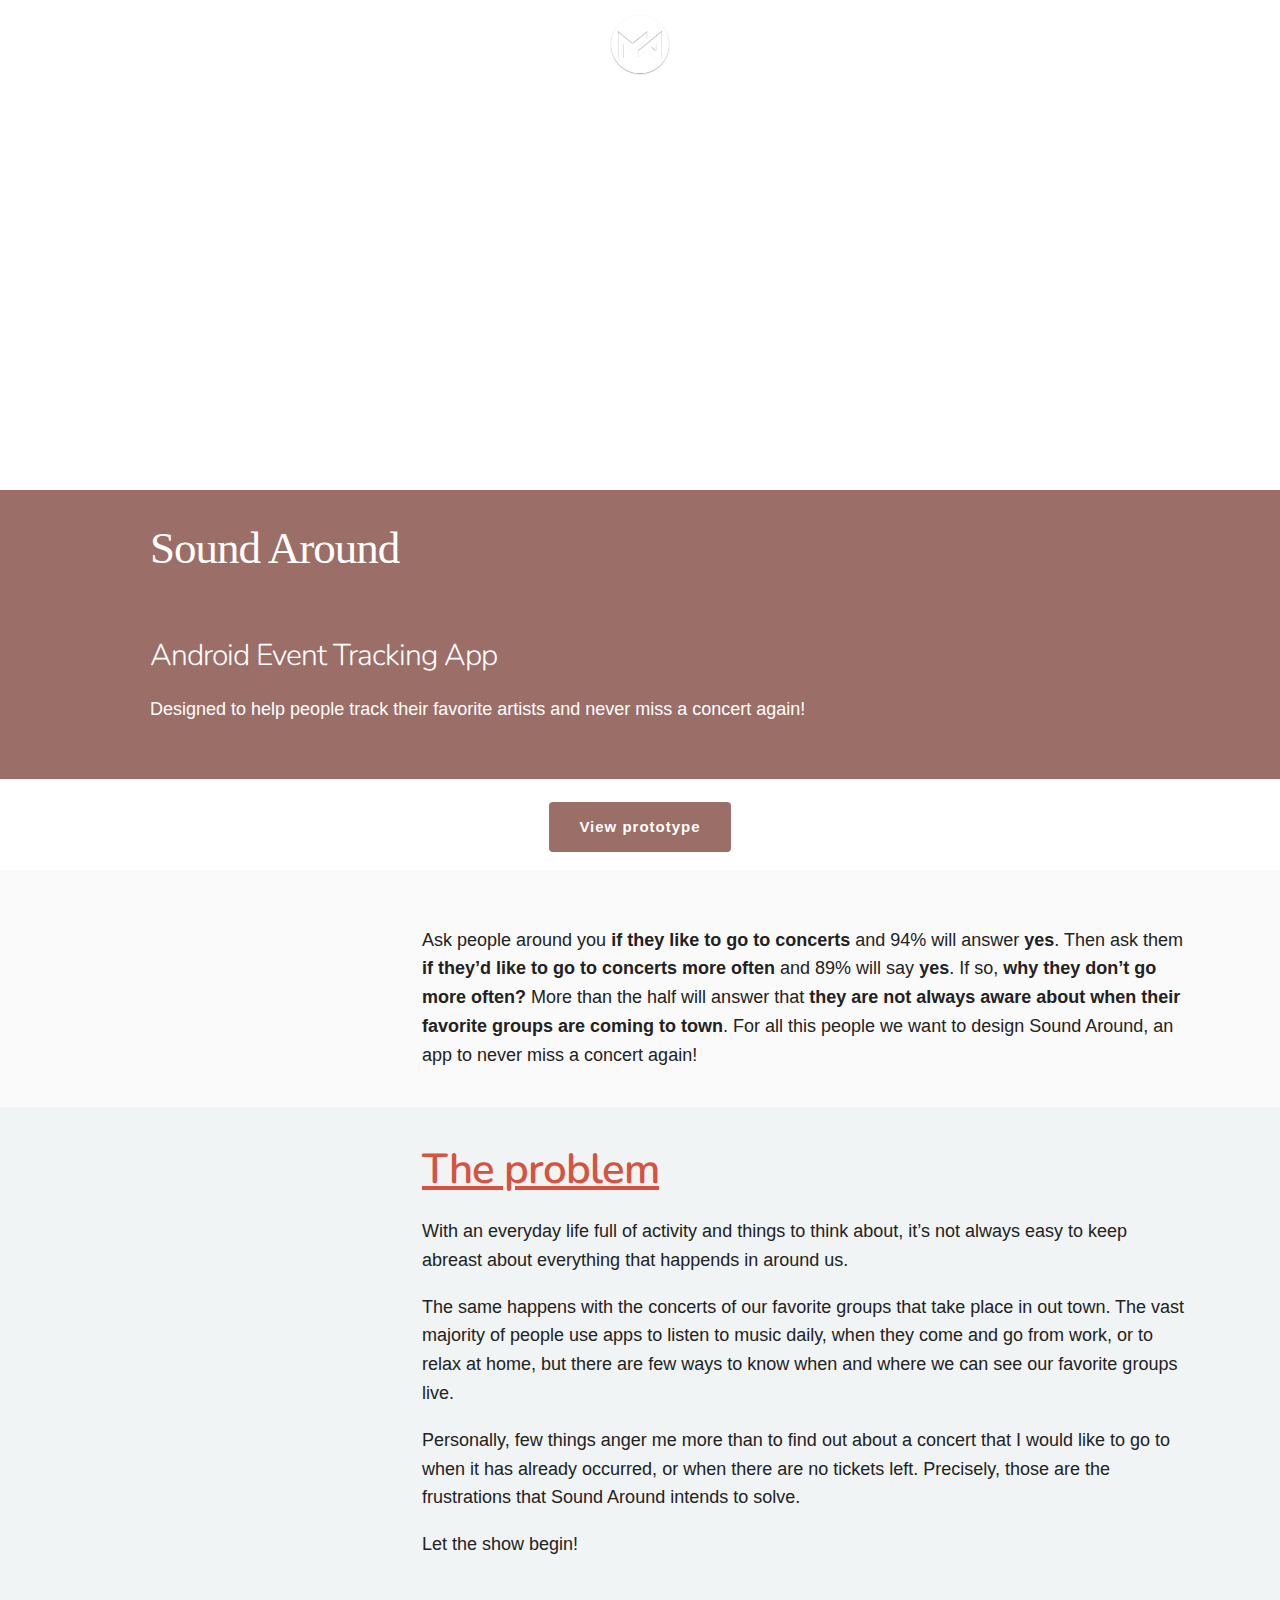
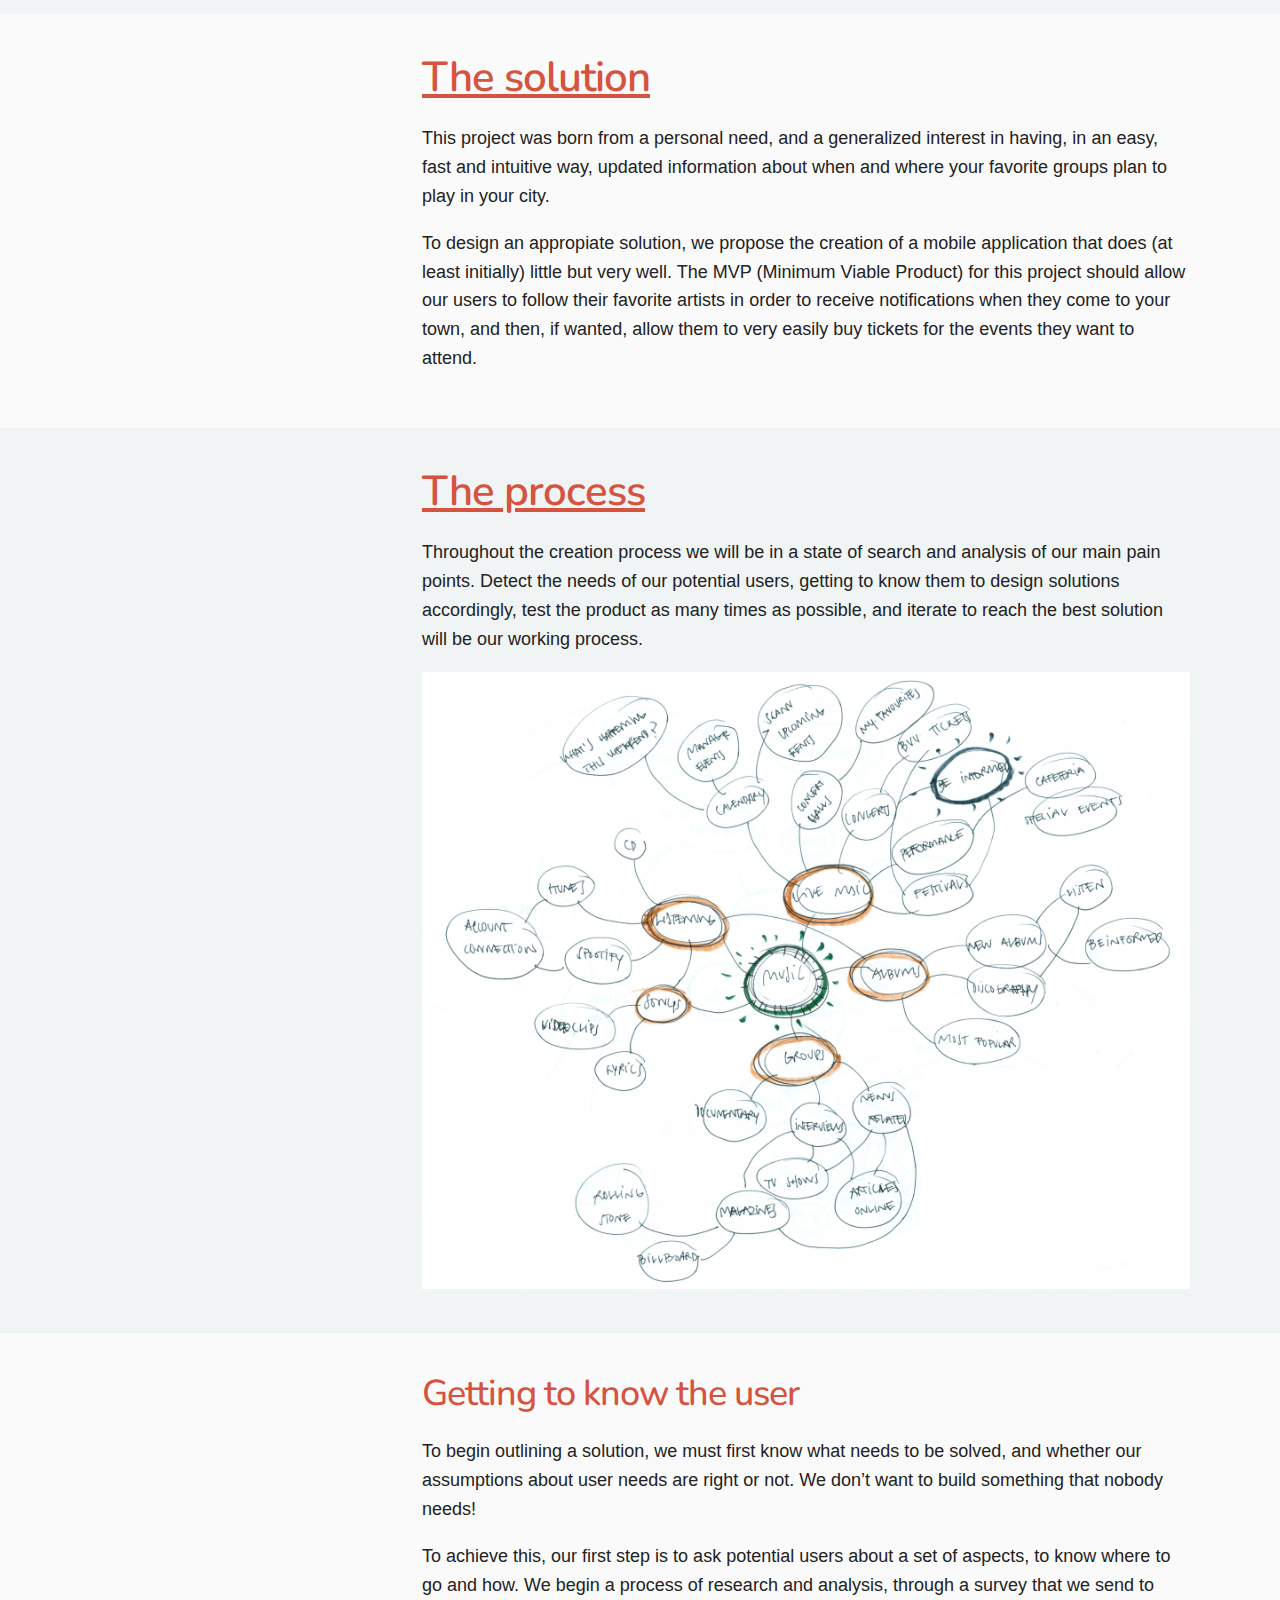
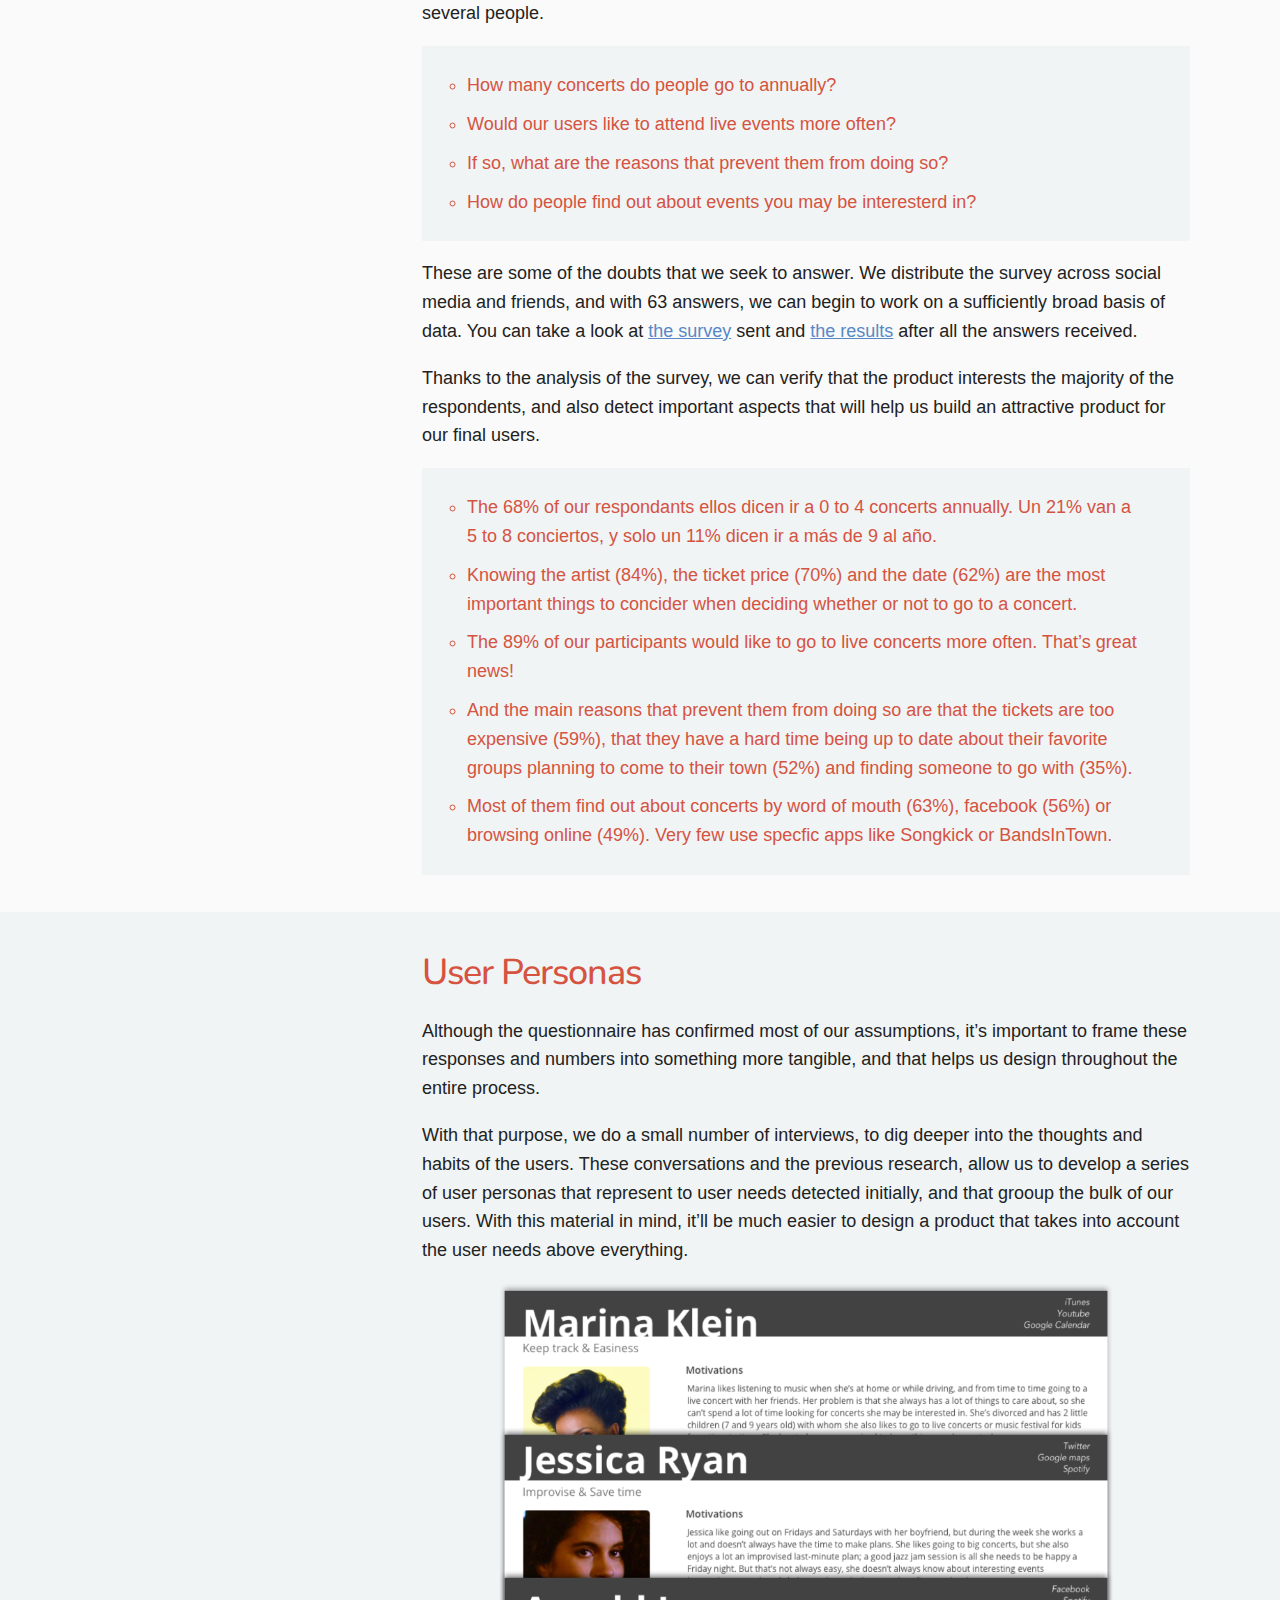
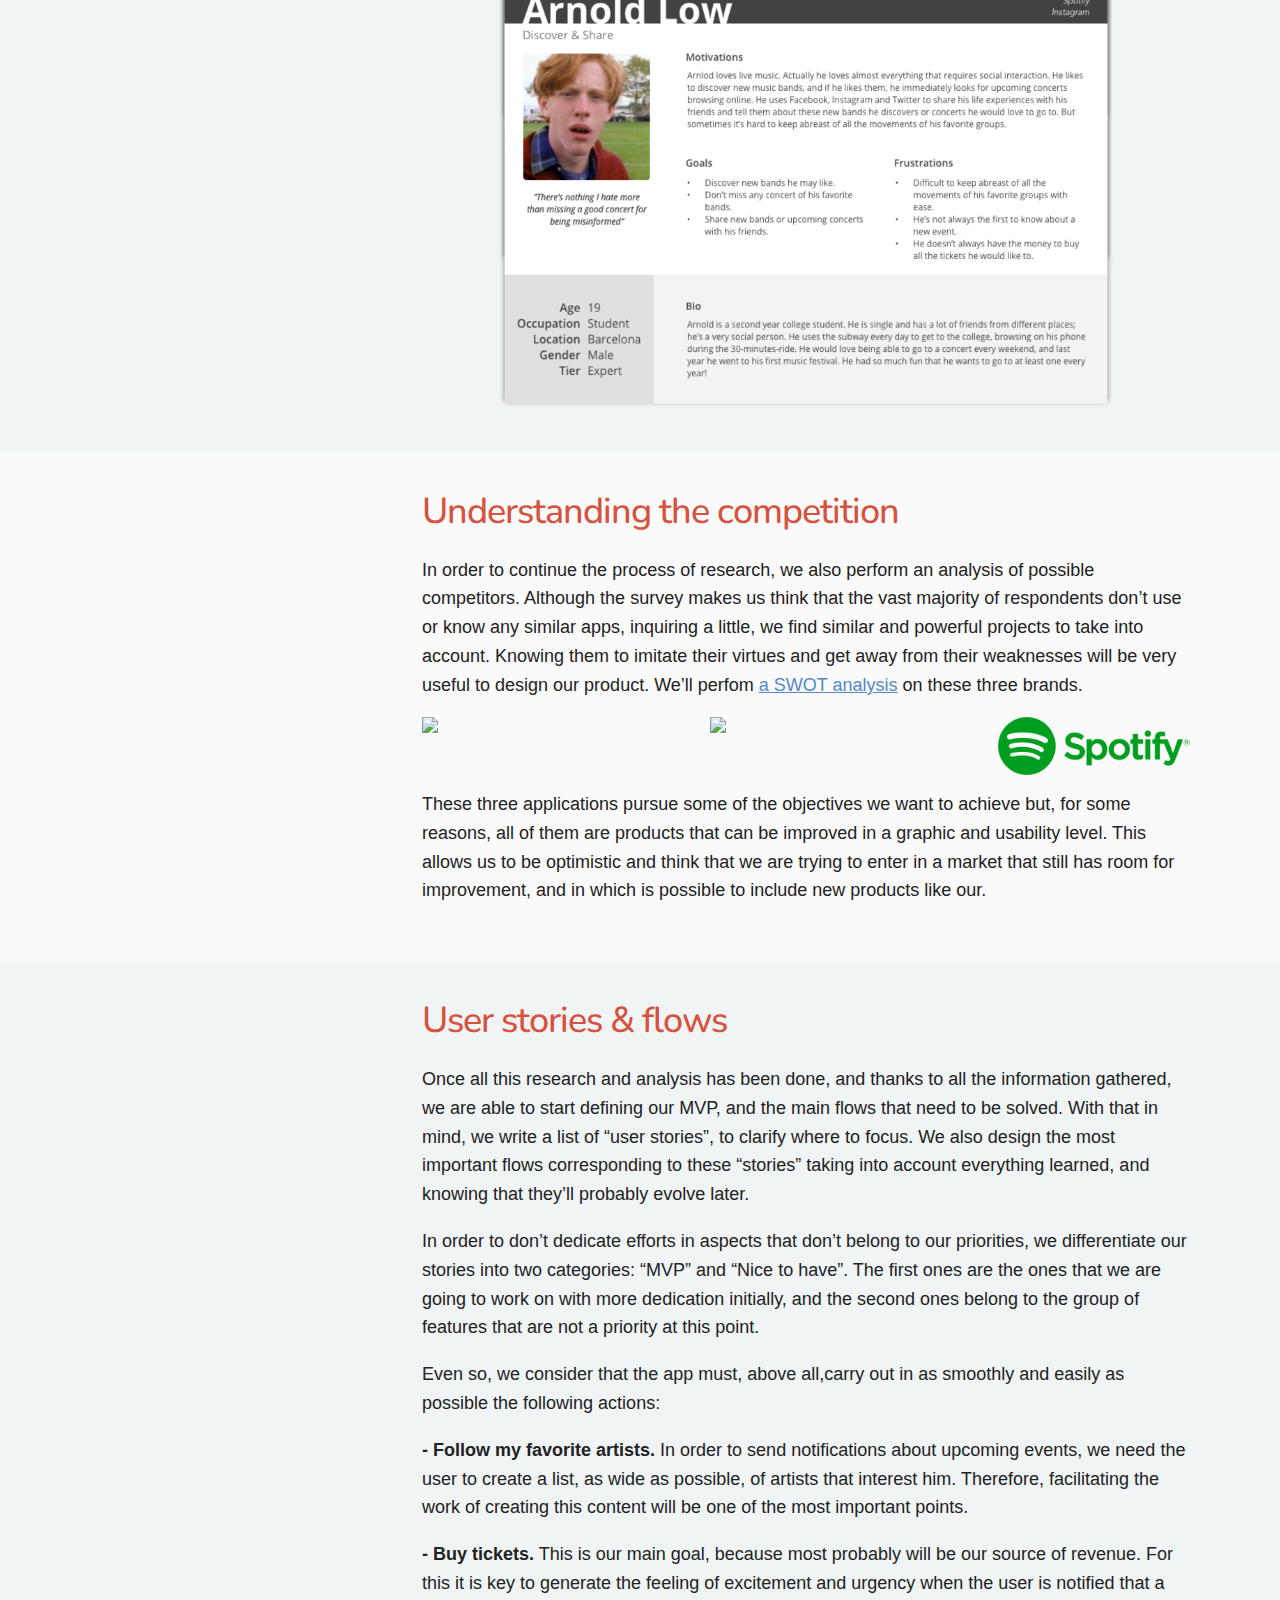
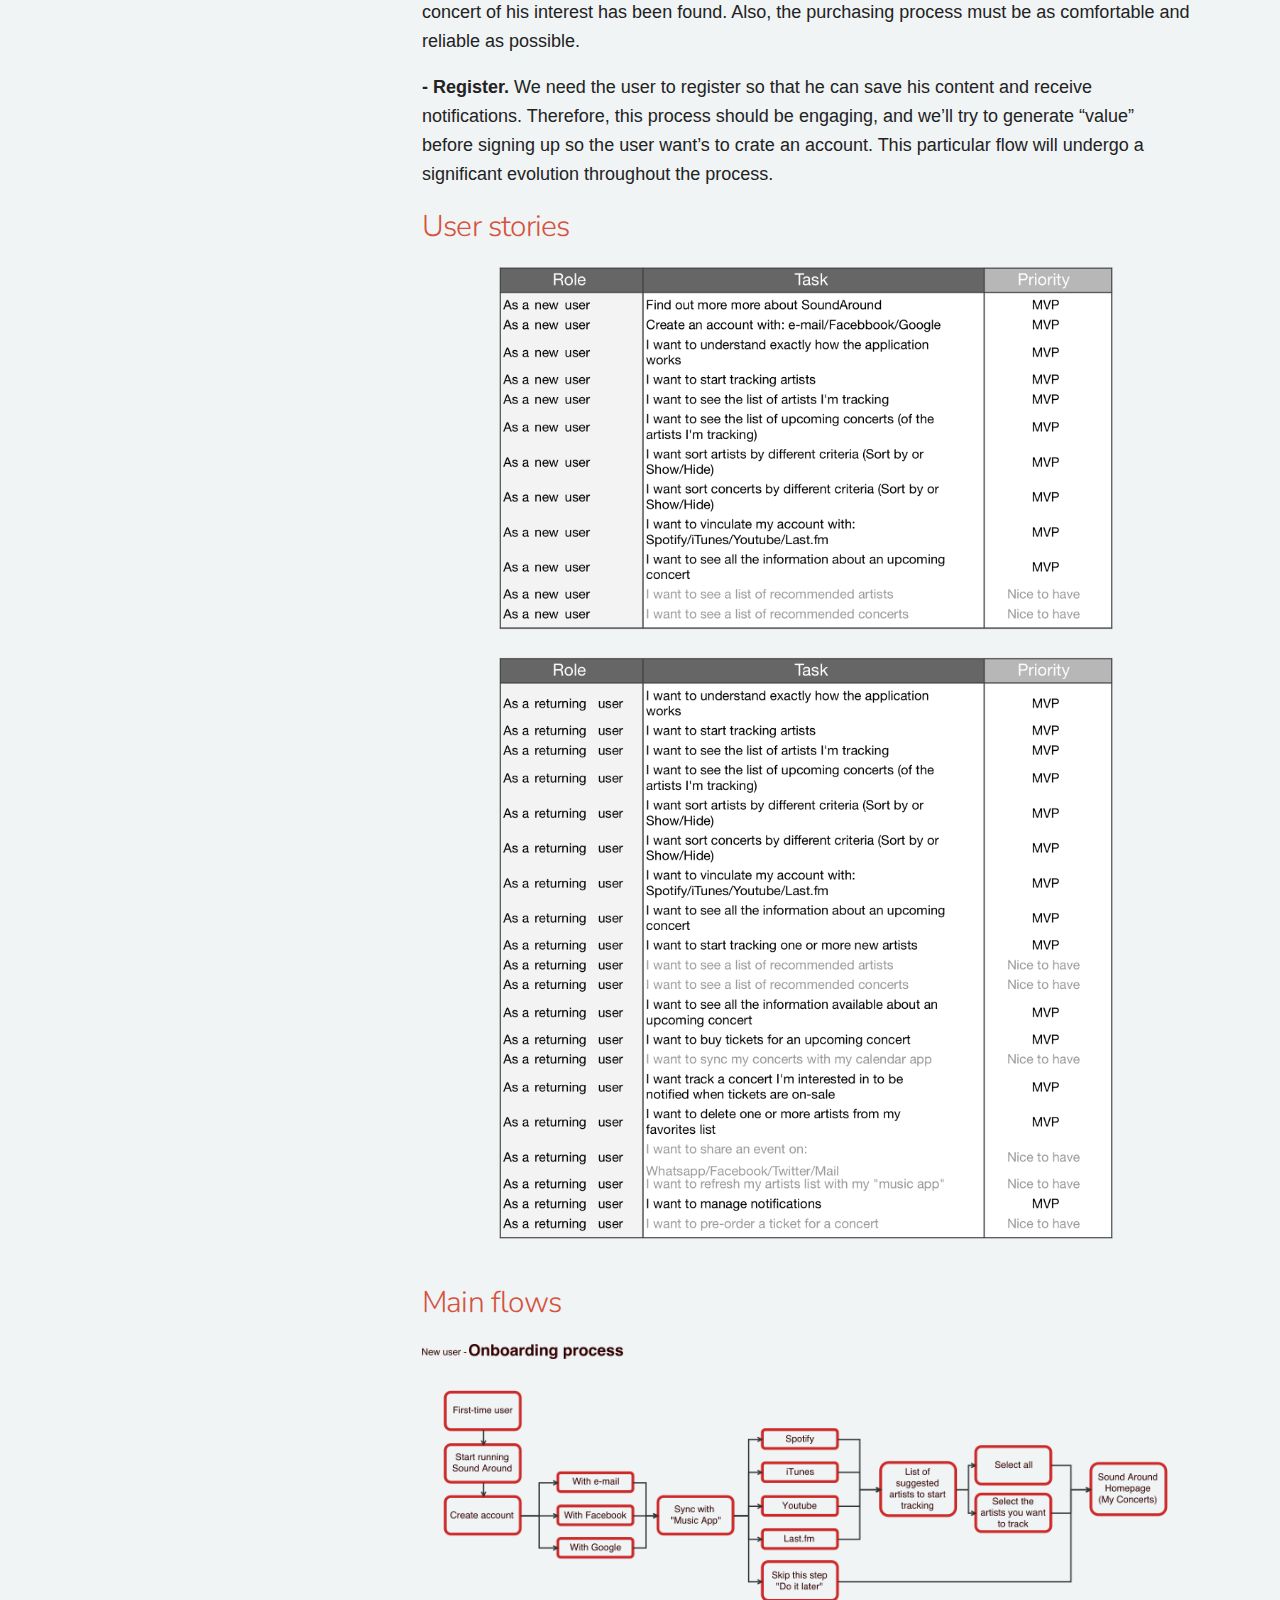
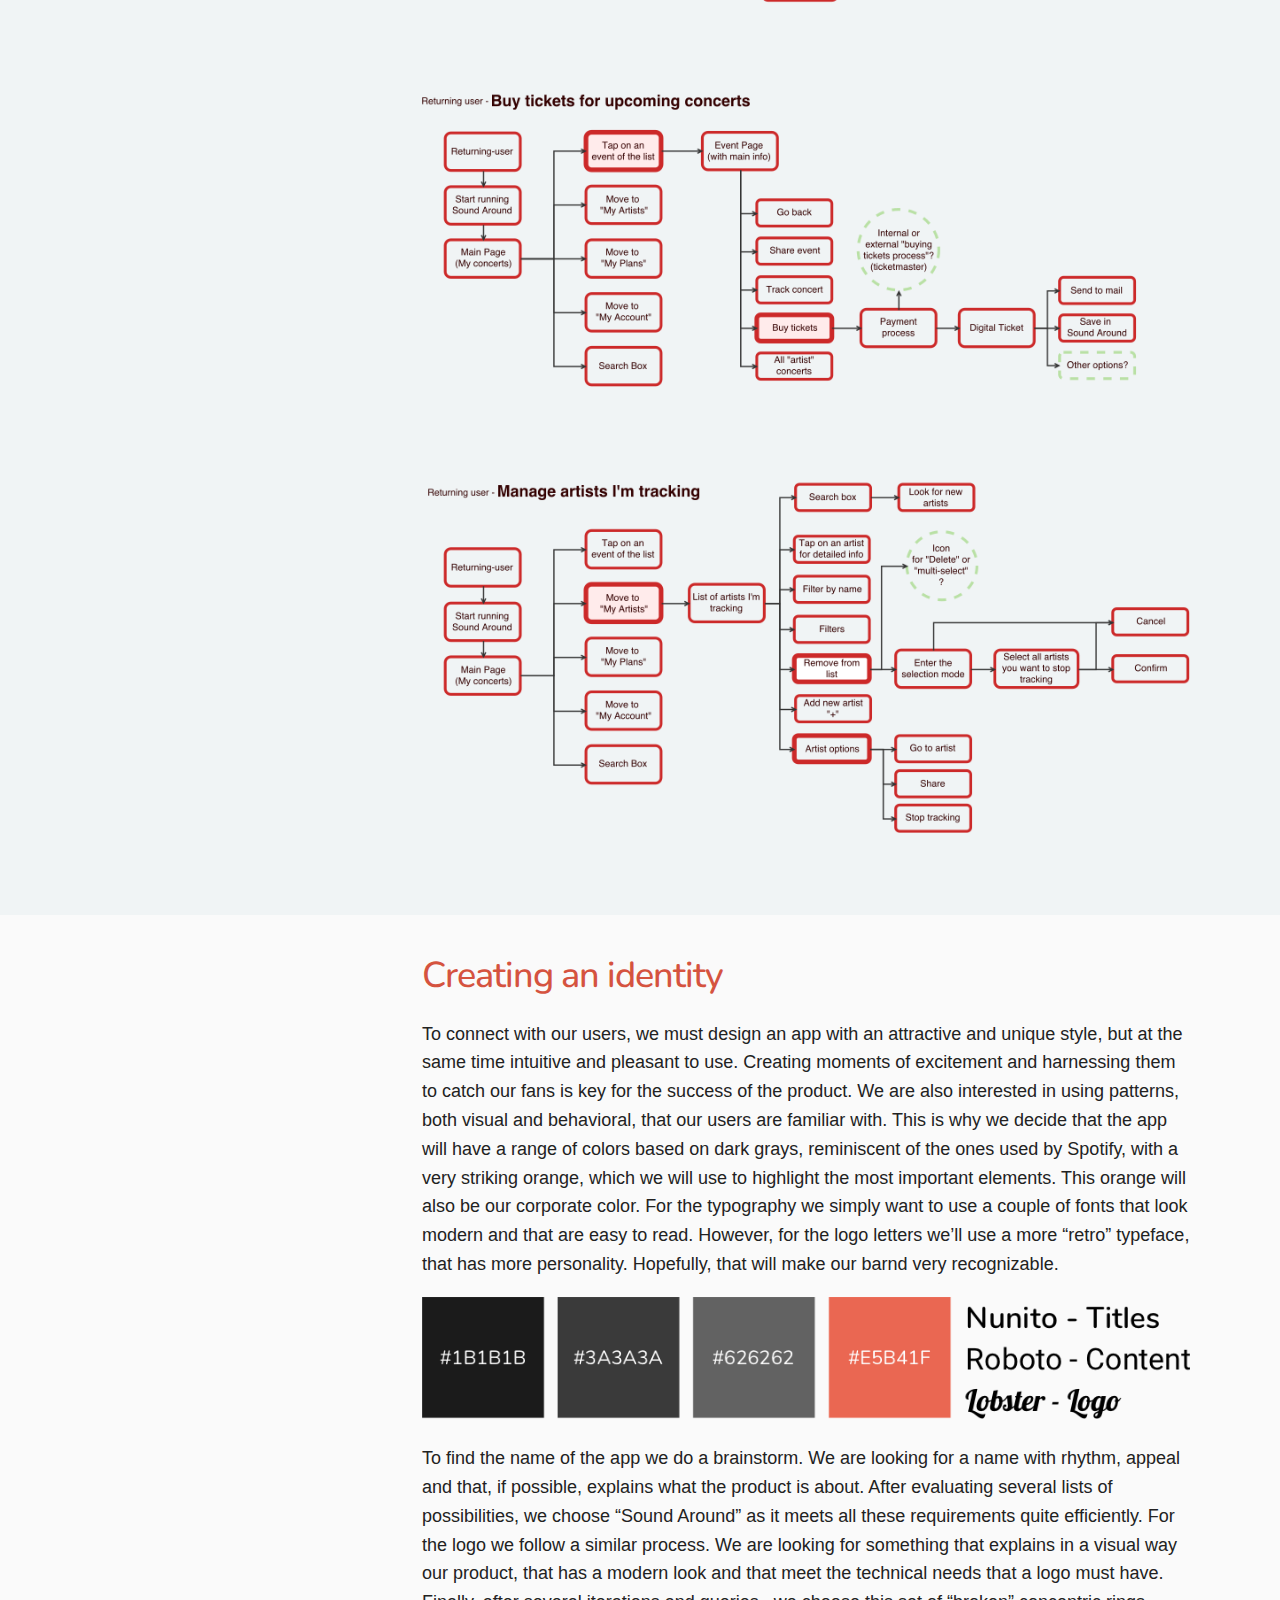
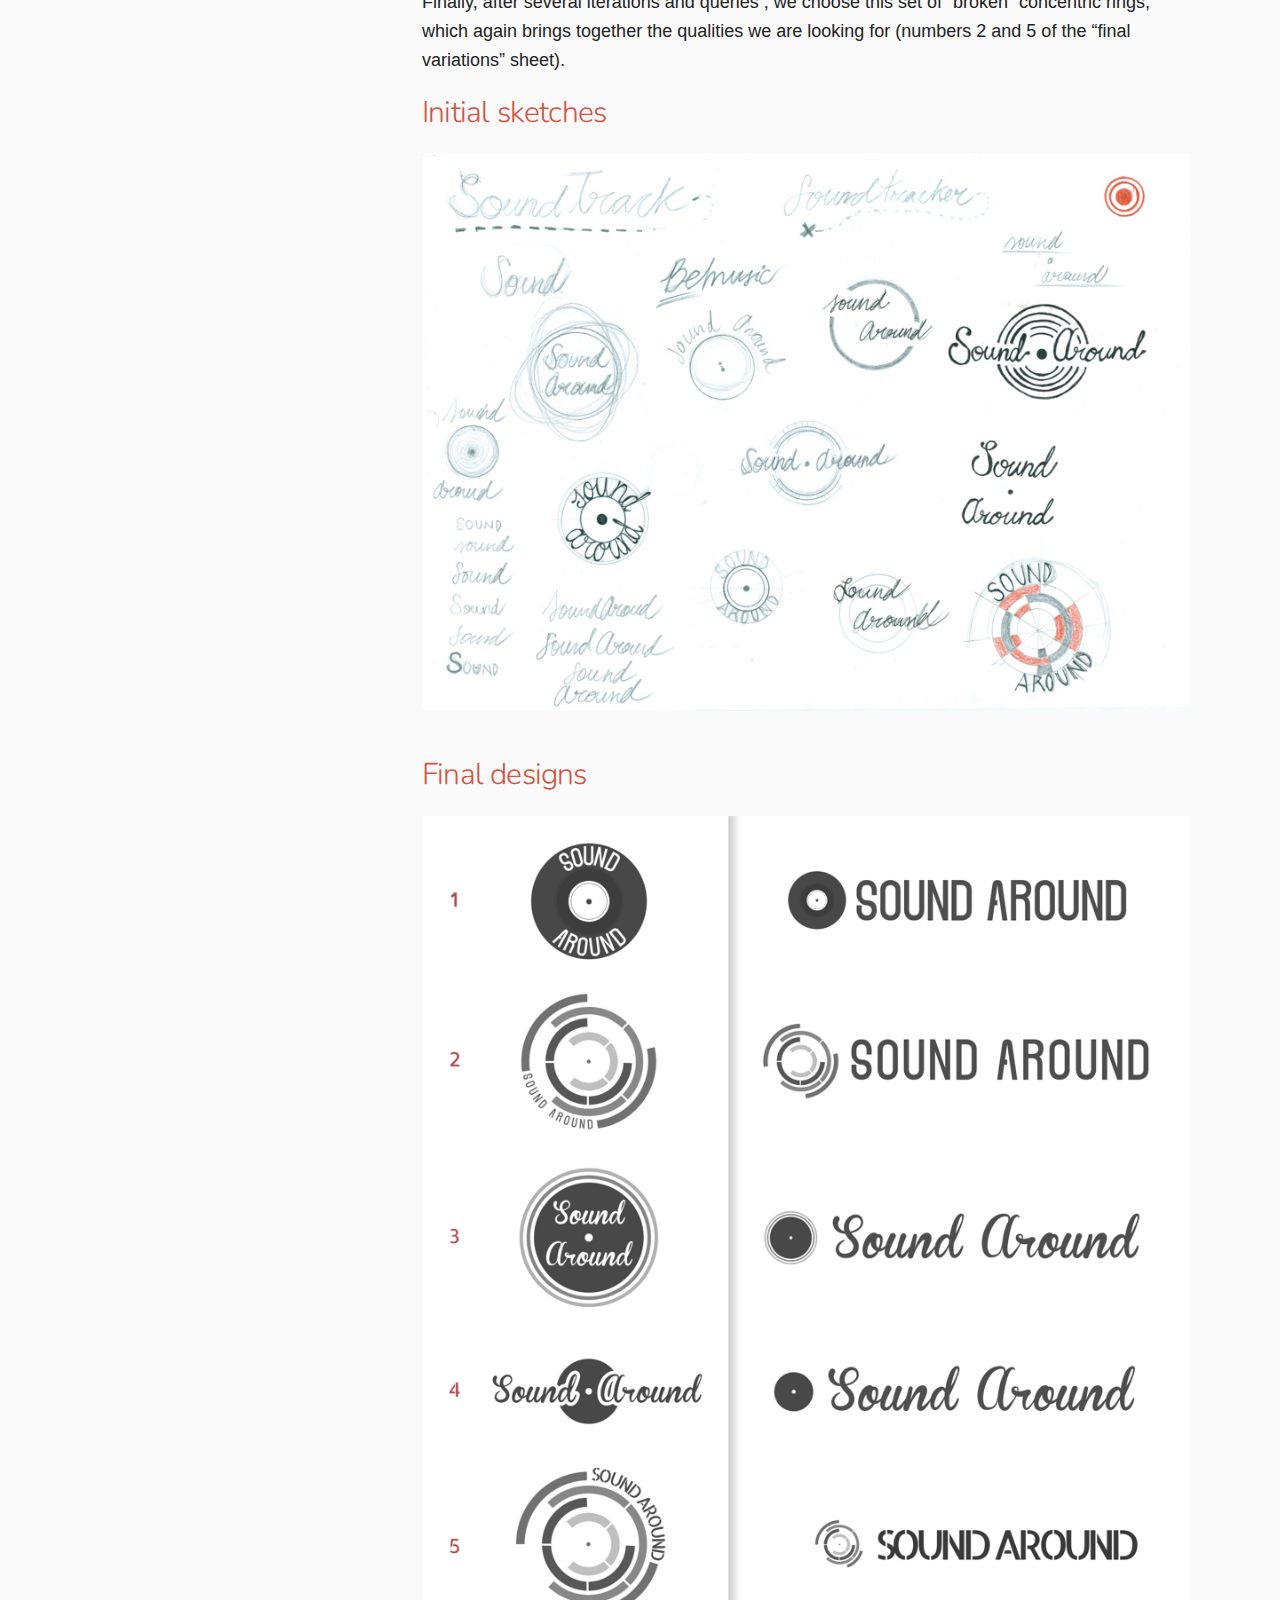
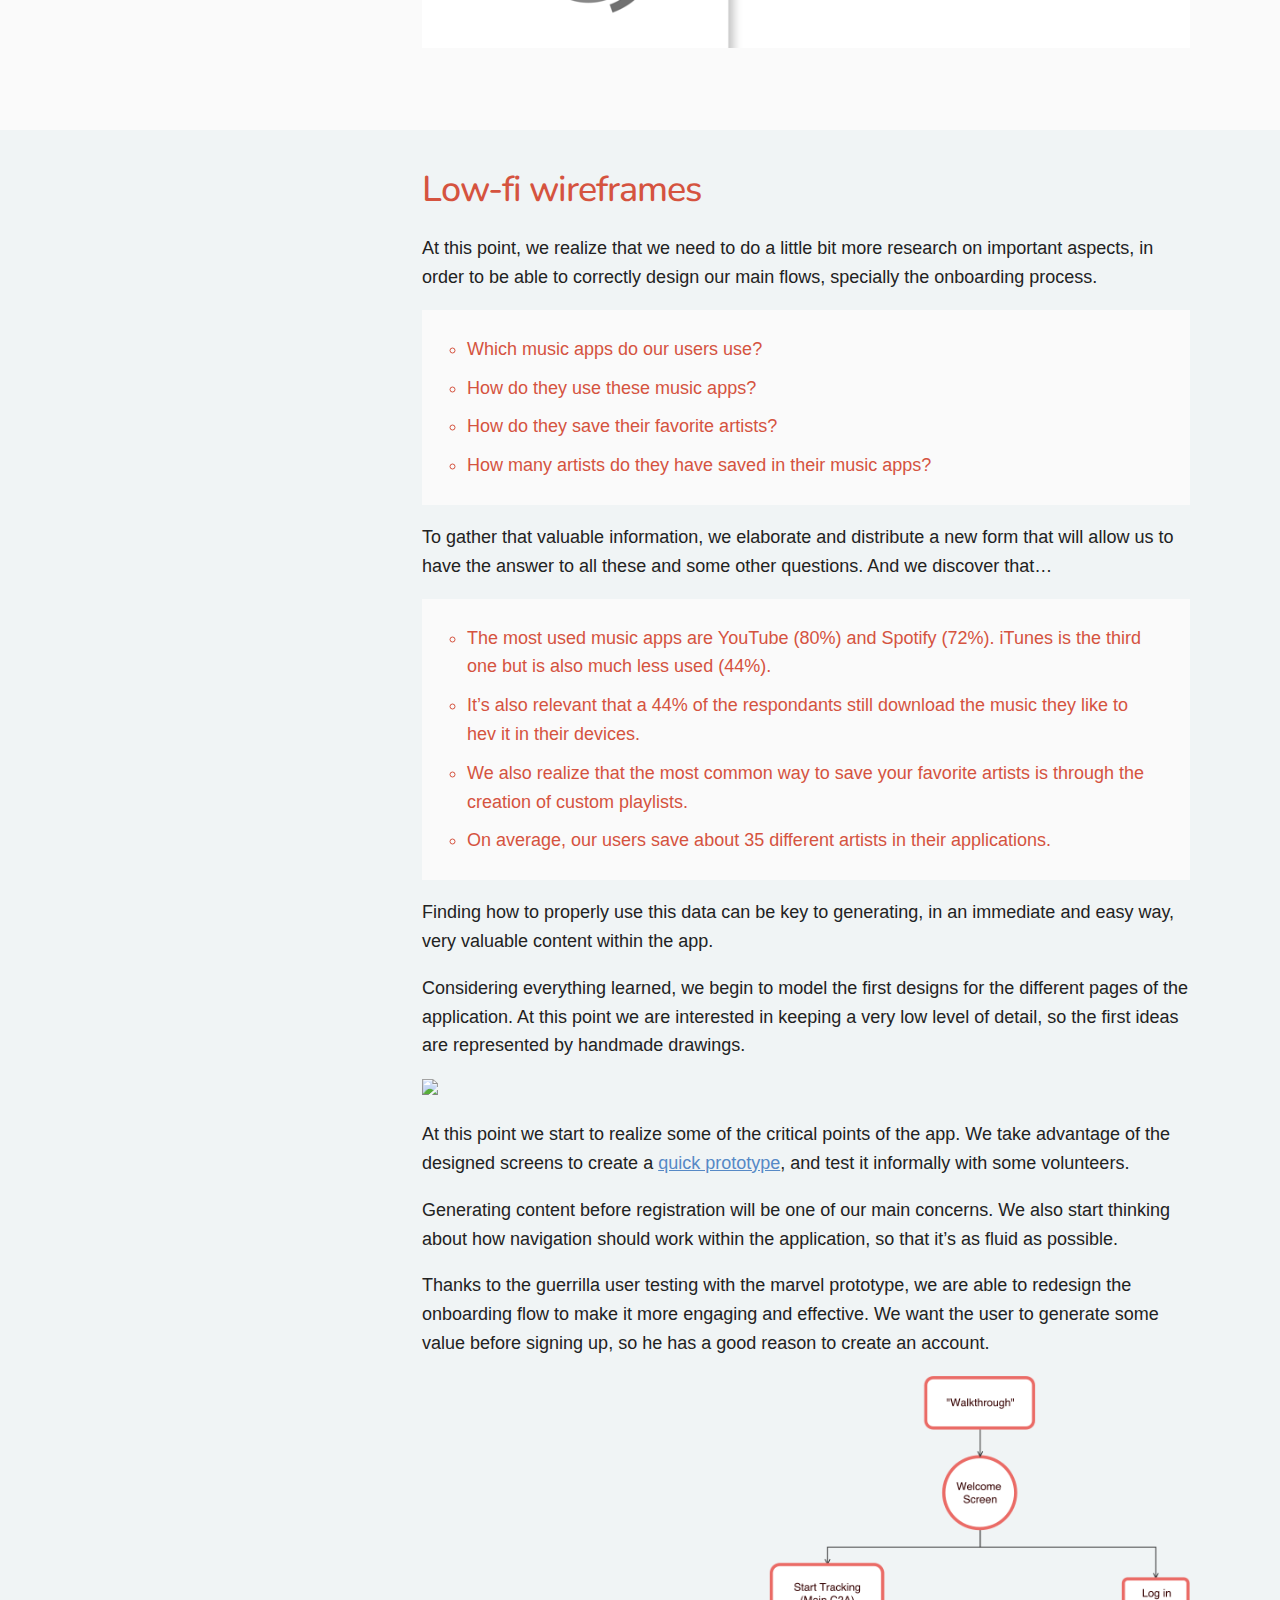
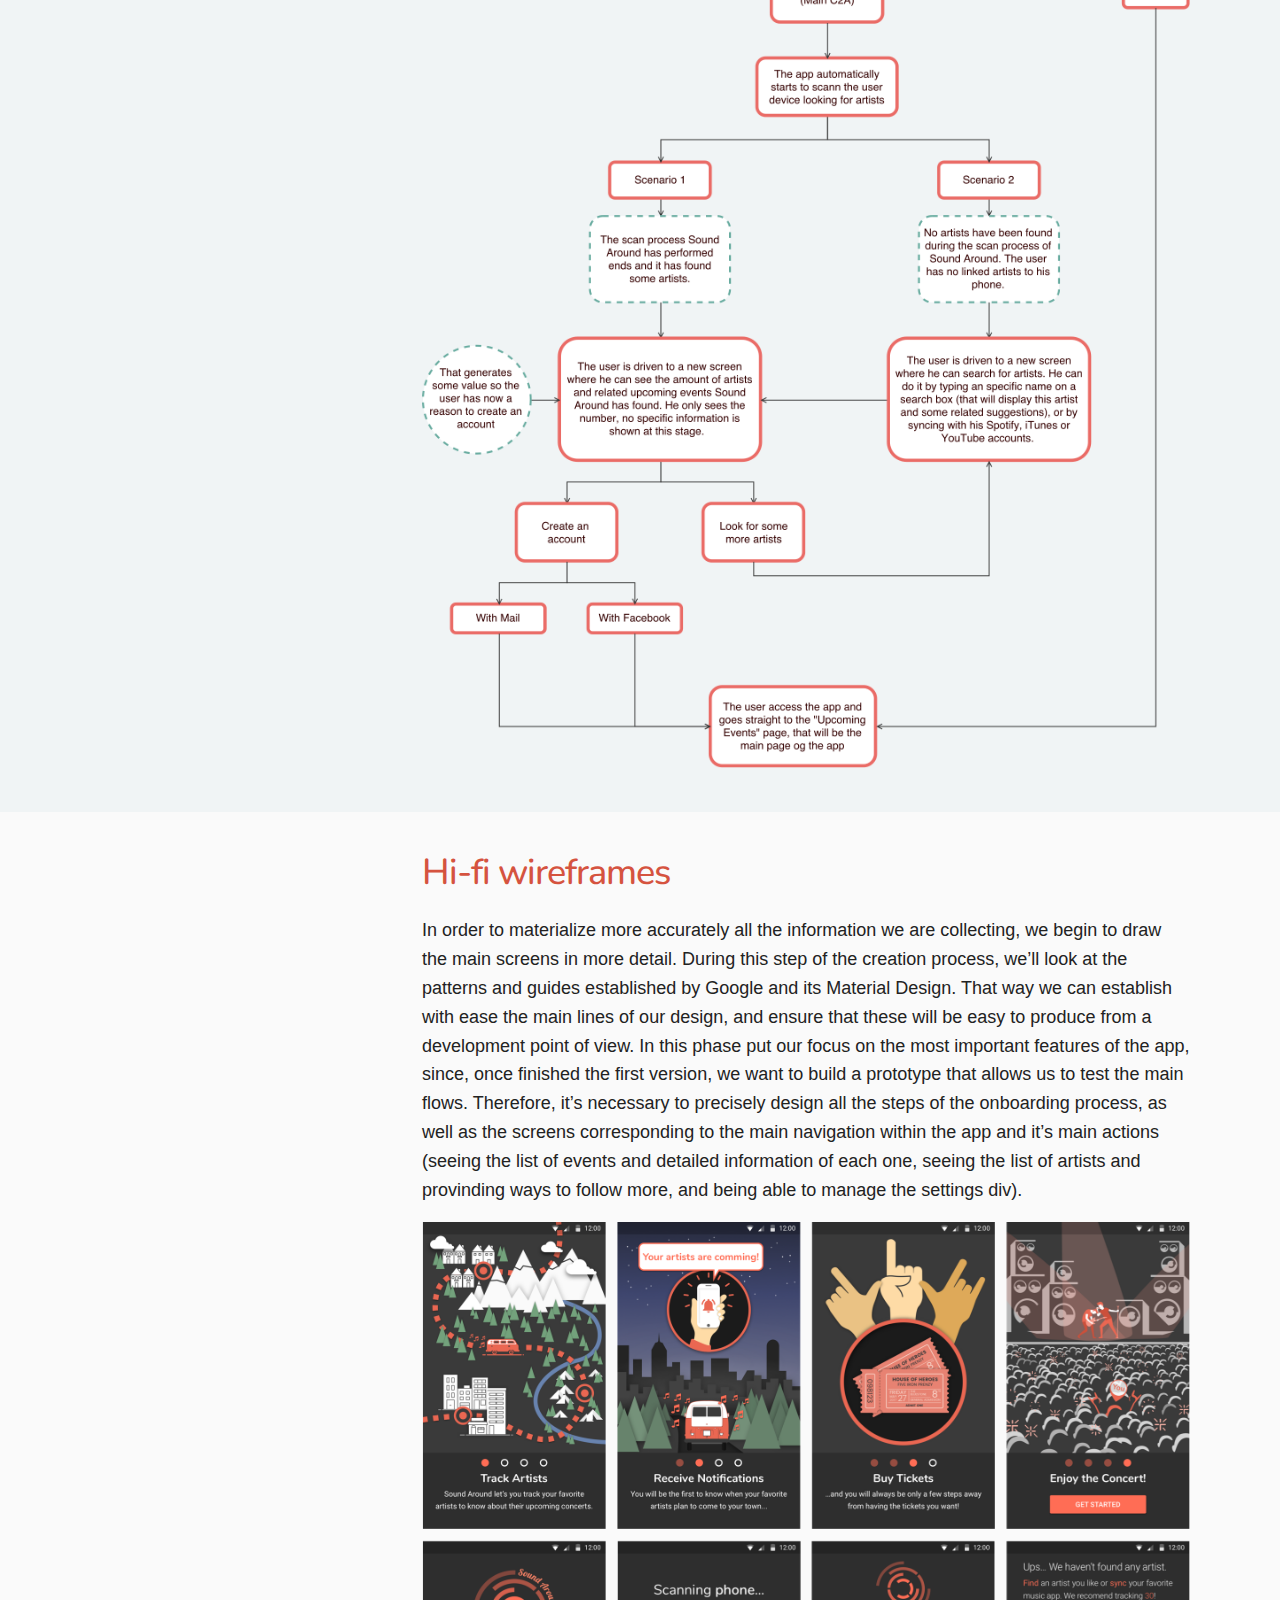
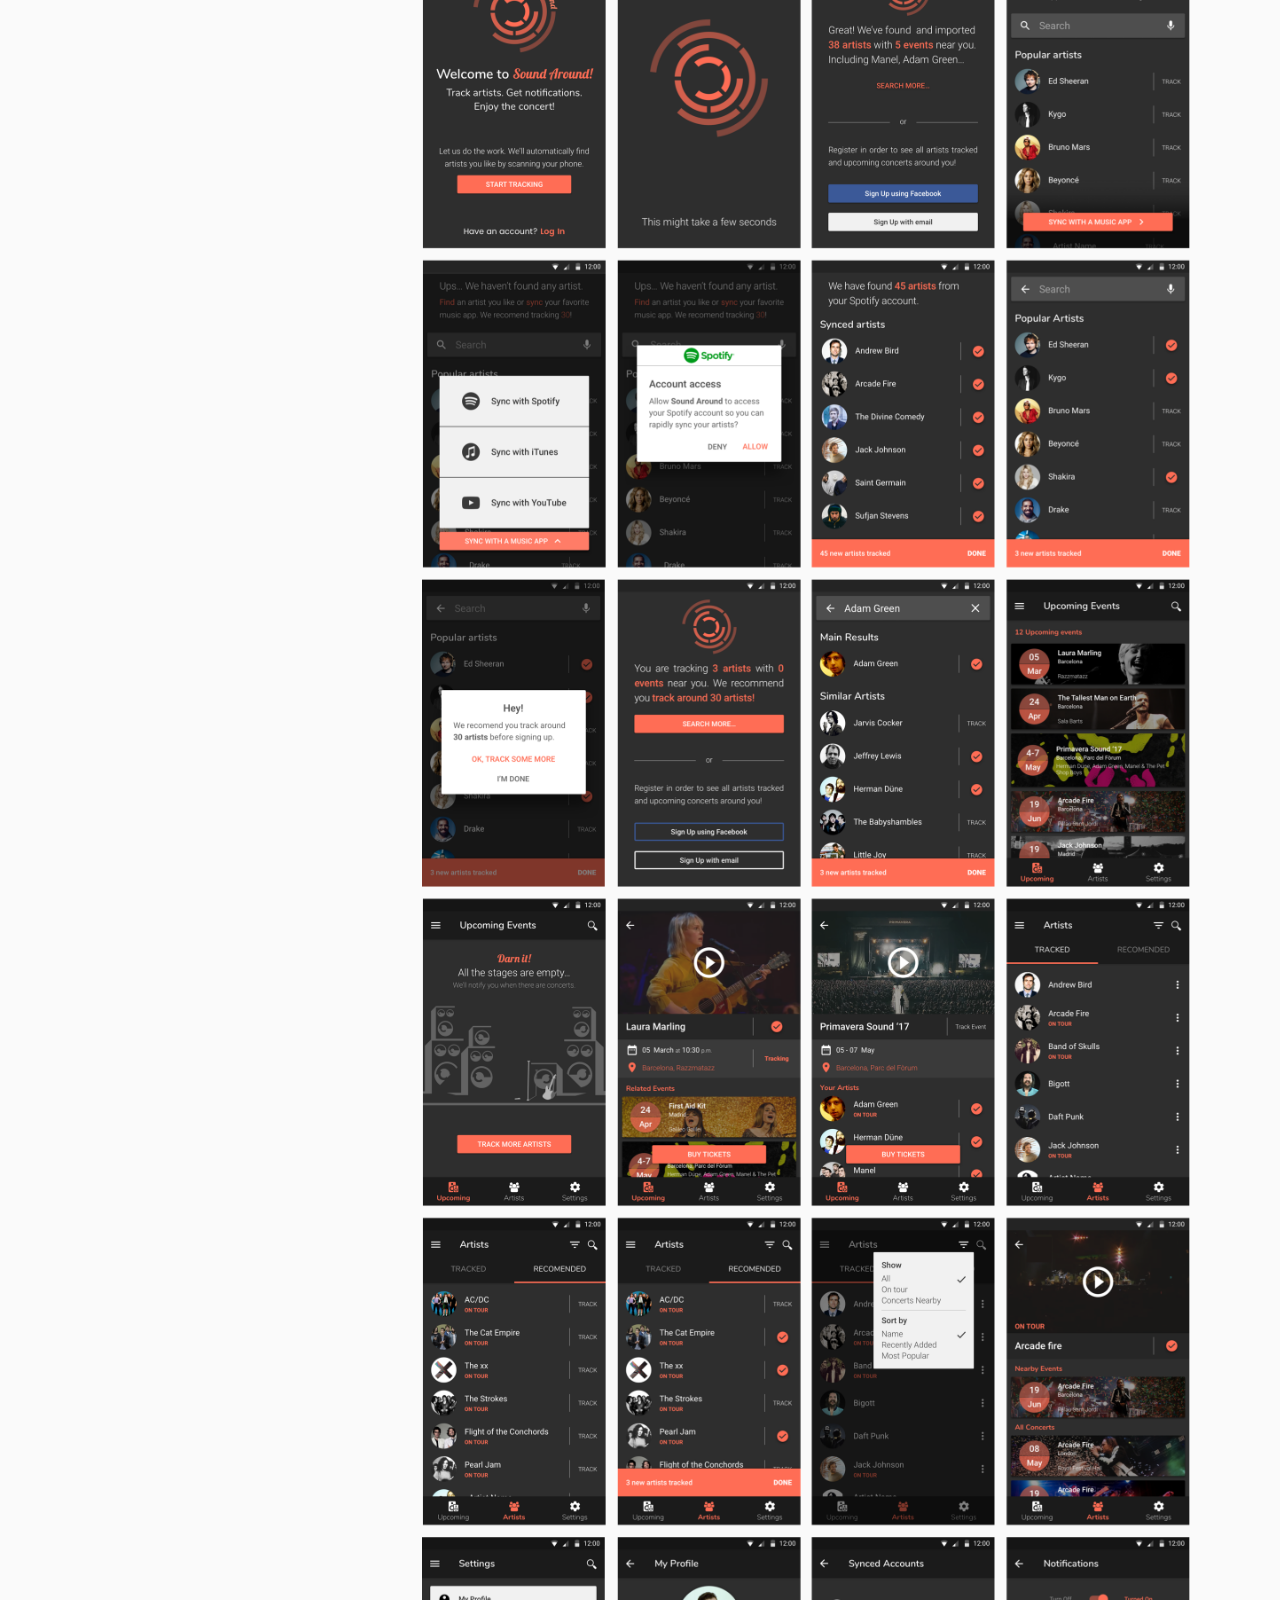
==== commit a1cf998a: "version2.0" ====
--- a/SA_casestudy.html
+++ b/SA_casestudy.html
@@ -33,18 +33,18 @@
 <body>
 <!-- top navbar
 ================================================== --> 
-  <section class="top-nav">
+  <div class="top-nav">
     <div class="container">
       <div class="logo-cs">
         <a href="index.html"><img src="images/MAlogo_hero.png" alt="Marc Aballi Logo" /></a>
       </div>
     </div>
-  </section>
+  </div>
 
 <!-- CS Cover
 ================================================== -->  
   <main role="main">
-    <section class="cover" id="SA">
+    <div class="cover" id="SA">
 
       <div class="container">
         <div class="cs-title">
@@ -55,14 +55,14 @@
       </div>
 
       <div class="container proto-btn">
-        <a class="button button-primary" id="SA-btn" href="#">View prototype</a>
-      </div>
-
-    </section>
+        <a class="button button-primary" id="SA-btn" target="_blank" href="https://invis.io/9CALU8UKD">View prototype</a>
+      </div>
+
+    </div>
 
   <!-- CS Content - Intro
 ================================================== -->  
-    <section class="content" id="SA">
+    <article class="content" id="SA">
       <div class="container grey">
         <div class="content-sec">
           <div class="intro">
@@ -145,7 +145,7 @@
               </ul>
             </div>
 
-            <p>These are some of the doubts that we seek to answer. We distribute the survey across social media and friends, and with 63 answers, we can begin to work on a sufficiently broad basis of data. You can take a look at <a href="#"></a>the survey</a> sent and <a href="#">the results</a> after all the answers received.</p>
+            <p>These are some of the doubts that we seek to answer. We distribute the survey across social media and friends, and with 63 answers, we can begin to work on a sufficiently broad basis of data. You can take a look at <a target="_blank" href="https://marcaball.typeform.com/to/RCdmHg">the survey</a> sent and <a target="_blank" href="https://marcaball.typeform.com/report/RCdmHg/RXvb">the results</a> after all the answers received.</p>
 
             <p>Thanks to the analysis of the survey, we can verify that the product interests the majority of the respondents, and also detect important aspects that will help us build an attractive product for our final users.</p>
 
@@ -191,7 +191,7 @@
         <div class="content-sec">
           <div class="process">
             <h3>Understanding the competition</h3>
-            <p>In order to continue the process of research, we also perform an analysis of possible competitors. Although the survey makes us think that the vast majority of respondents don’t use or know any similar apps, inquiring a little, we find similar and powerful projects to take into account. Knowing them to imitate their virtues and get away from their weaknesses will be very useful to design our product. We’ll perfom <a href="">a SWOT analysis</a> on these three brands.</p>
+            <p>In order to continue the process of research, we also perform an analysis of possible competitors. Although the survey makes us think that the vast majority of respondents don’t use or know any similar apps, inquiring a little, we find similar and powerful projects to take into account. Knowing them to imitate their virtues and get away from their weaknesses will be very useful to design our product. We’ll perfom <a target="_blank" href="https://docs.google.com/document/d/1NZ3dGnF8jsHa6Uzgb2WSW2D5KeeE-QQPrTYrOtvQDCo/edit?usp=sharing">a SWOT analysis</a> on these three brands.</p>
 
             <div class="brands">
               <img src="images/SA_songkick.png">
@@ -311,7 +311,7 @@
               <img src="images/SA_lofi-wire.png">
             </div>
 
-            <p>At this point we start to realize some of the critical points of the app. We take advantage of the designed screens to create a <a href="">quick prototype</a>, and test it informally with some volunteers.</p>
+            <p>At this point we start to realize some of the critical points of the app. We take advantage of the designed screens to create a <a target="_blank" href="https://marvelapp.com/1i5568h">quick prototype</a>, and test it informally with some volunteers.</p>
 
             <p>Generating content before registration will be one of our main concerns. We also start thinking about how navigation should work within the application, so that it’s as fluid as possible.</p>
 
@@ -333,28 +333,28 @@
 
             <h3>Hi-fi wireframes</h3>
 
-            <p>In order to materialize more accurately all the information we are collecting, we begin to draw the main screens in more detail. During this step of the creation process, we’ll look at the patterns and guides established by Google and its Material Design. That way we can establish with ease the main lines of our design, and ensure that these will be easy to produce from a development point of view. In this phase put our focus on the most important features of the app, since, once finished the first version, we want to build a prototype that allows us to test the main flows. Therefore, it’s necessary to precisely design all the steps of the onboarding process, as well as the screens corresponding to the main navigation within the app and it’s main actions (seeing the list of events and detailed information of each one, seeing the list of artists and provinding ways to follow more, and being able to manage the settings section).</p>
+            <p>In order to materialize more accurately all the information we are collecting, we begin to draw the main screens in more detail. During this step of the creation process, we’ll look at the patterns and guides established by Google and its Material Design. That way we can establish with ease the main lines of our design, and ensure that these will be easy to produce from a development point of view. In this phase put our focus on the most important features of the app, since, once finished the first version, we want to build a prototype that allows us to test the main flows. Therefore, it’s necessary to precisely design all the steps of the onboarding process, as well as the screens corresponding to the main navigation within the app and it’s main actions (seeing the list of events and detailed information of each one, seeing the list of artists and provinding ways to follow more, and being able to manage the settings div).</p>
 
             <div class="high-wireframes">
               <img src="images/SA_hifi-wire.png">
             </div>
 
-            <p>From all of these designs, we build a <a href="">prototype</a> using InVision, so we could start to perform a series of usability tests, which would allow us to see if the app works or not as intended.</p>
-
-            <p><a href="">The tests made</a> allow us to verify that, in general terms, the application works quite well. The vast majority of the participants were able to complete the tasks requested without too much trouble.</p>
+            <p>From all of these designs, we build a <a target="_blank" href="https://invis.io/9CALU8UKD">prototype</a> using InVision, so we could start to perform a series of usability tests, which would allow us to see if the app works or not as intended.</p>
+
+            <p><a target="_blank" href="https://www.dropbox.com/s/6q7so32ani5s3mj/SA_Test3.m4v?dl=0">The tests made</a> allow us to verify that, in general terms, the application works quite well. The vast majority of the participants were able to complete the tasks requested without too much trouble.</p>
 
             <div class="container list blue">
               <ul>
                 <li>Register as a new user.</li>
                 <li>Find a way to buy tickets for an event that interests you.</li>
                 <li>Add one or more artists to your list of tracked artists.</li>
-                <li>Access the section to manage the app notifications.</li>
+                <li>Access the div to manage the app notifications.</li>
               </ul>
             </div>
 
             <p>Although in general the tests ended with very good results, and that people liked the appearance and the behaviour of the app, we detect several points of improvement.</p>
 
-            <p>For a second version of the product, we would have to polish the onboarding process, since it’s one of the most importants. We also detect some more specific aspects of the app that could benefit from a liitle more of refinement, such as the “BUY TICKETS” button and the event page. To find solutions for this and other aspects, we do a set of “preference tests” through UsabilityHub. This allows us to quickly iterate with several options of the same screen and decide which one is more appropriate depending on the responses of the respondents.</p>
+            <p>For a second version of the product, we would have to polish the onboarding process, since it’s one of the most importants. We also detect some more specific aspects of the app that could benefit from a liitle more of refinement, such as the “BUY TICKETS” button and the event page. To find solutions for this and other aspects, we do a set of <a target="_blank" href="https://usabilityhub.com/tests/7f1d807e7fd3/results/e0df33f3cdc1">preference tests</a>  through UsabilityHub. This allows us to quickly iterate with several options of the same screen and decide which one is more appropriate depending on the responses of the respondents.</p>
 
             <div class="AB-tests">
               <img src="images/SA_AB-tests.png">
@@ -382,11 +382,11 @@
         </div>
       </div>
 
-    </section>
+    </article>
   </main>
   <!-- About / Contact / Footer
 ================================================== -->
-  <section class="more-cs">
+  <div class="more-cs">
 
   <div class="container">
     <div class="slider">
@@ -402,11 +402,11 @@
     </div>
   </div>
 
-  </section>
+  </div>
 
   <!-- About / Contact / Footer
 ================================================== -->
-  <section class="ending">
+  <div class="ending">
 
 <!-- Contact
 ================================================== -->
@@ -442,11 +442,17 @@
     </div>
   </footer>
         
-  </section>
+  </div>
 
   </main>
 
-
+<!-- JS
+–––––––––––––––––––––––––––––––––––––––––––––––––– -->
+  <script src="js/jquery-3.1.1.min.js"</>
+  <script src="js/jquery.scrollNav.min.js"></script>
+  <script type="text/javascript">
+    $(".content").scrollNav();
+  </script>
 
 <!-- End Document
   –––––––––––––––––––––––––––––––––––––––––––––––––– -->
--- a/css/skeleton.css
+++ b/css/skeleton.css
@@ -1085,6 +1085,14 @@
   padding: 2.5em 6em 2.5em 0;
 }
 
+@media (max-width: 420px) {
+.content-sec {
+  width: 90%;
+  padding: 2em 5% 2em 5%;
+  float: none;
+}
+}
+
 .content-sec a{
   color: #5689C6;
   text-decoration: underline;
@@ -1094,6 +1102,12 @@
   font-size: 1.2em;
   margin-bottom: 1em;
   margin-top: 1em;
+}
+
+@media (max-width: 420px) {
+.content-sec p{
+  font-size: 1.1em;
+}
 }
 
 .content-sec .intro p{
@@ -1117,10 +1131,22 @@
   list-style-position: outside;
 }
 
+@media (max-width: 420px) {
+.content-sec ul{
+  font-size: 1.1em;
+}
+}
+
 .container.list{
   padding: 1em 3em;
 }
 
+@media (max-width: 420px) {
+.container.list{
+  padding: 1em 2em;
+}
+}
+
 .content#SA h2, .content#SA h3, .content#SA h4, .content#SA li {
   color: #D5533F;
 }
@@ -1135,6 +1161,12 @@
 
 .persona{
   margin-top: -20em;
+}
+
+@media (max-width: 420px) {
+.persona{
+  margin-top: -10em;
+}
 }
 
 .brands img{
@@ -1143,8 +1175,29 @@
   margin-bottom: 1em;
 }
 
+@media (max-width: 420px) {
+.brands {
+  text-align: center;
+}
+}
+
+@media (max-width: 420px) {
+.brands img{
+  width: 60%;
+  float: none;
+  margin-bottom: 1em;
+}
+}
+
 .brand2{
   margin-left: 12.5%;
+}
+
+@media (max-width: 420px) {
+.brand2{
+  margin-left: 0;
+}
+
 }
 
 .stories img{
@@ -1179,6 +1232,18 @@
   right: 5%;
 }
 
+@media (max-width: 420px) {
+.slider .prev-cs{
+  left: 0;
+}
+}
+
+@media (max-width: 420px) {
+.slider .next-cs{
+  right: 0;
+}
+}
+
 .thanks{
   text-align: center;
 }
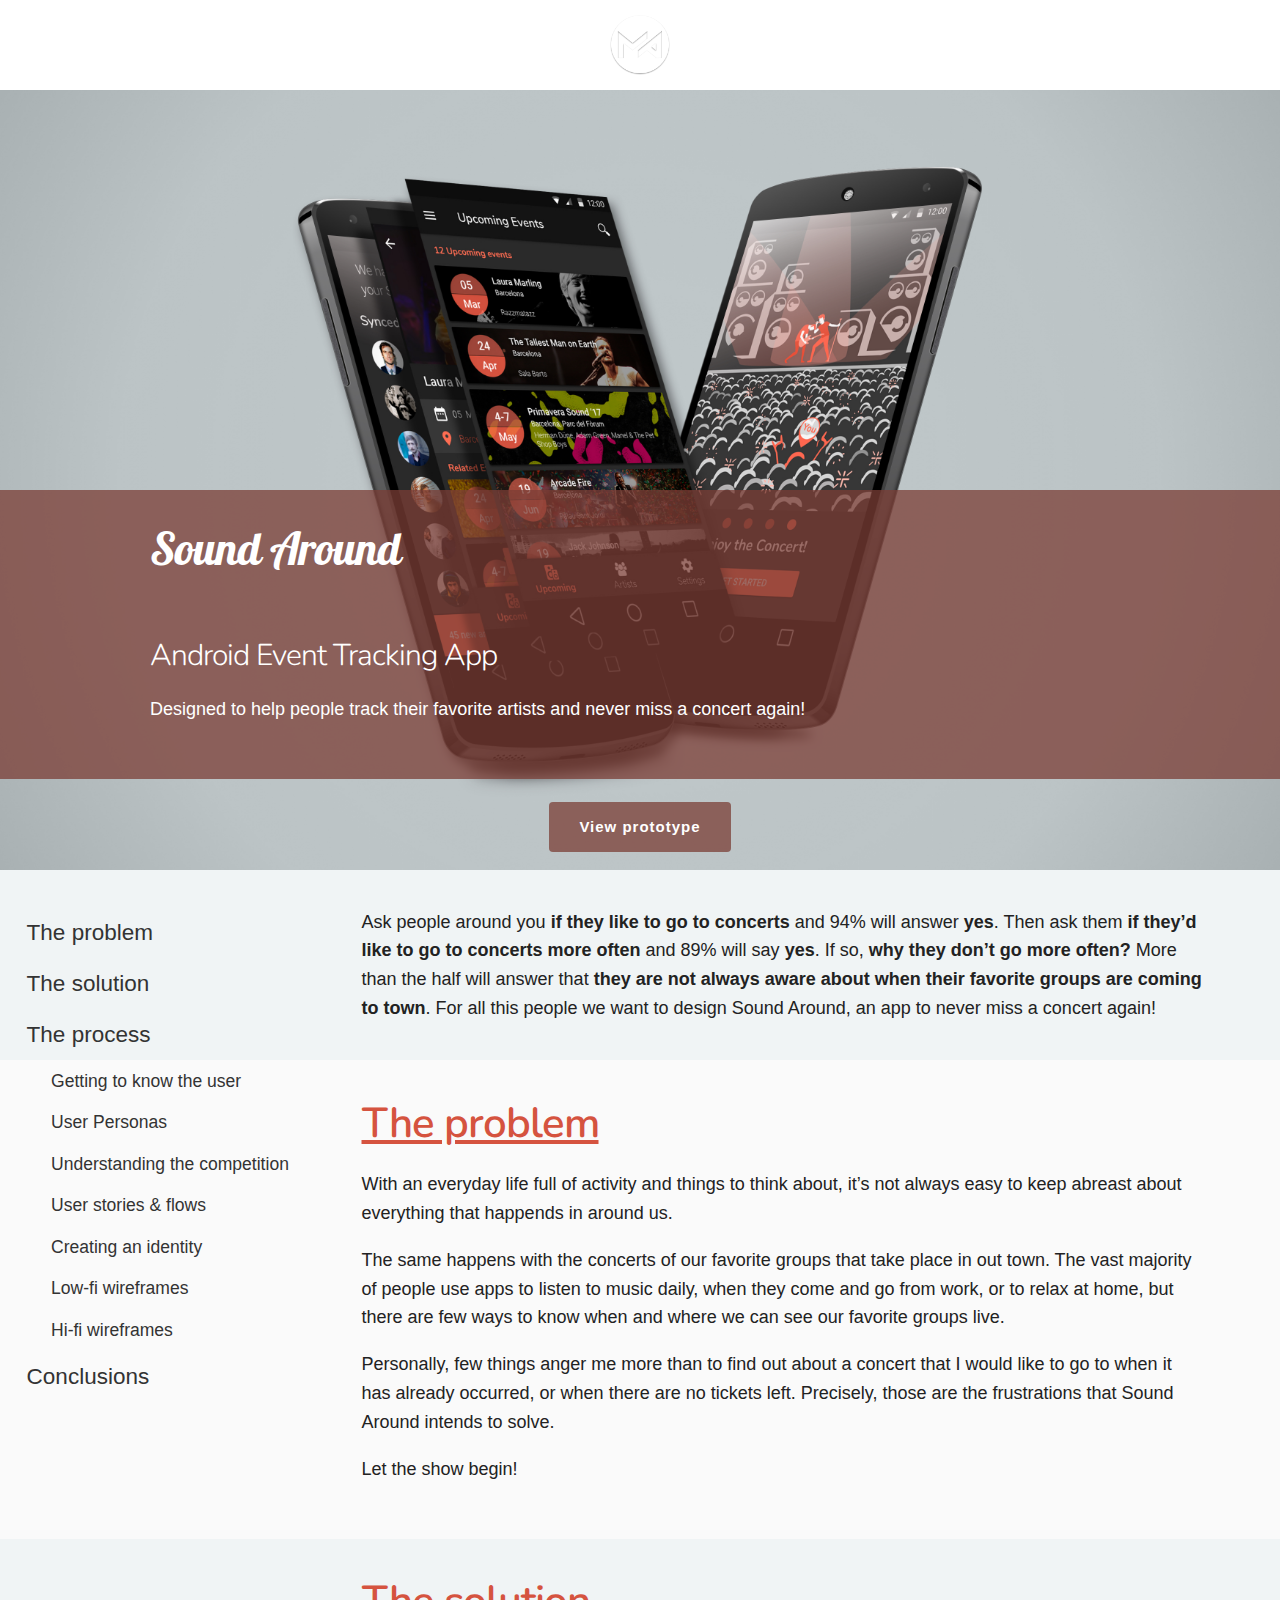
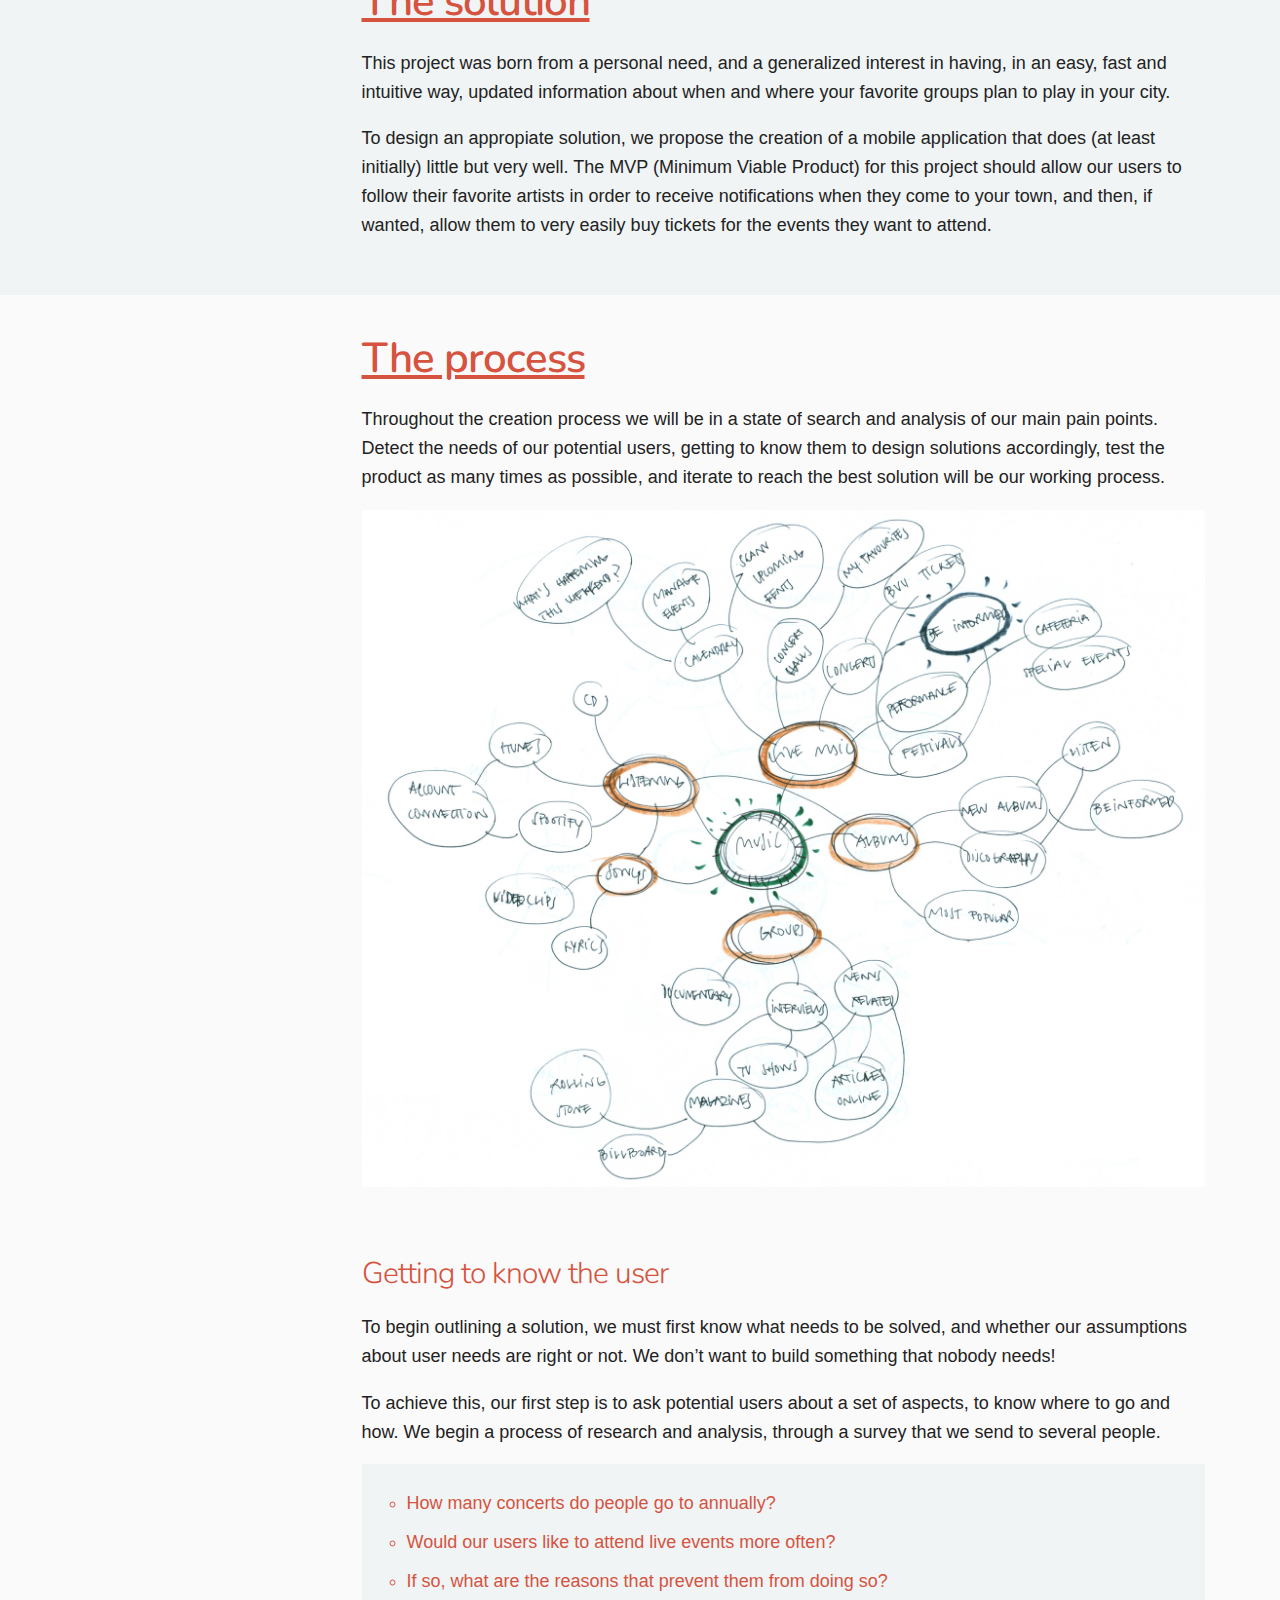
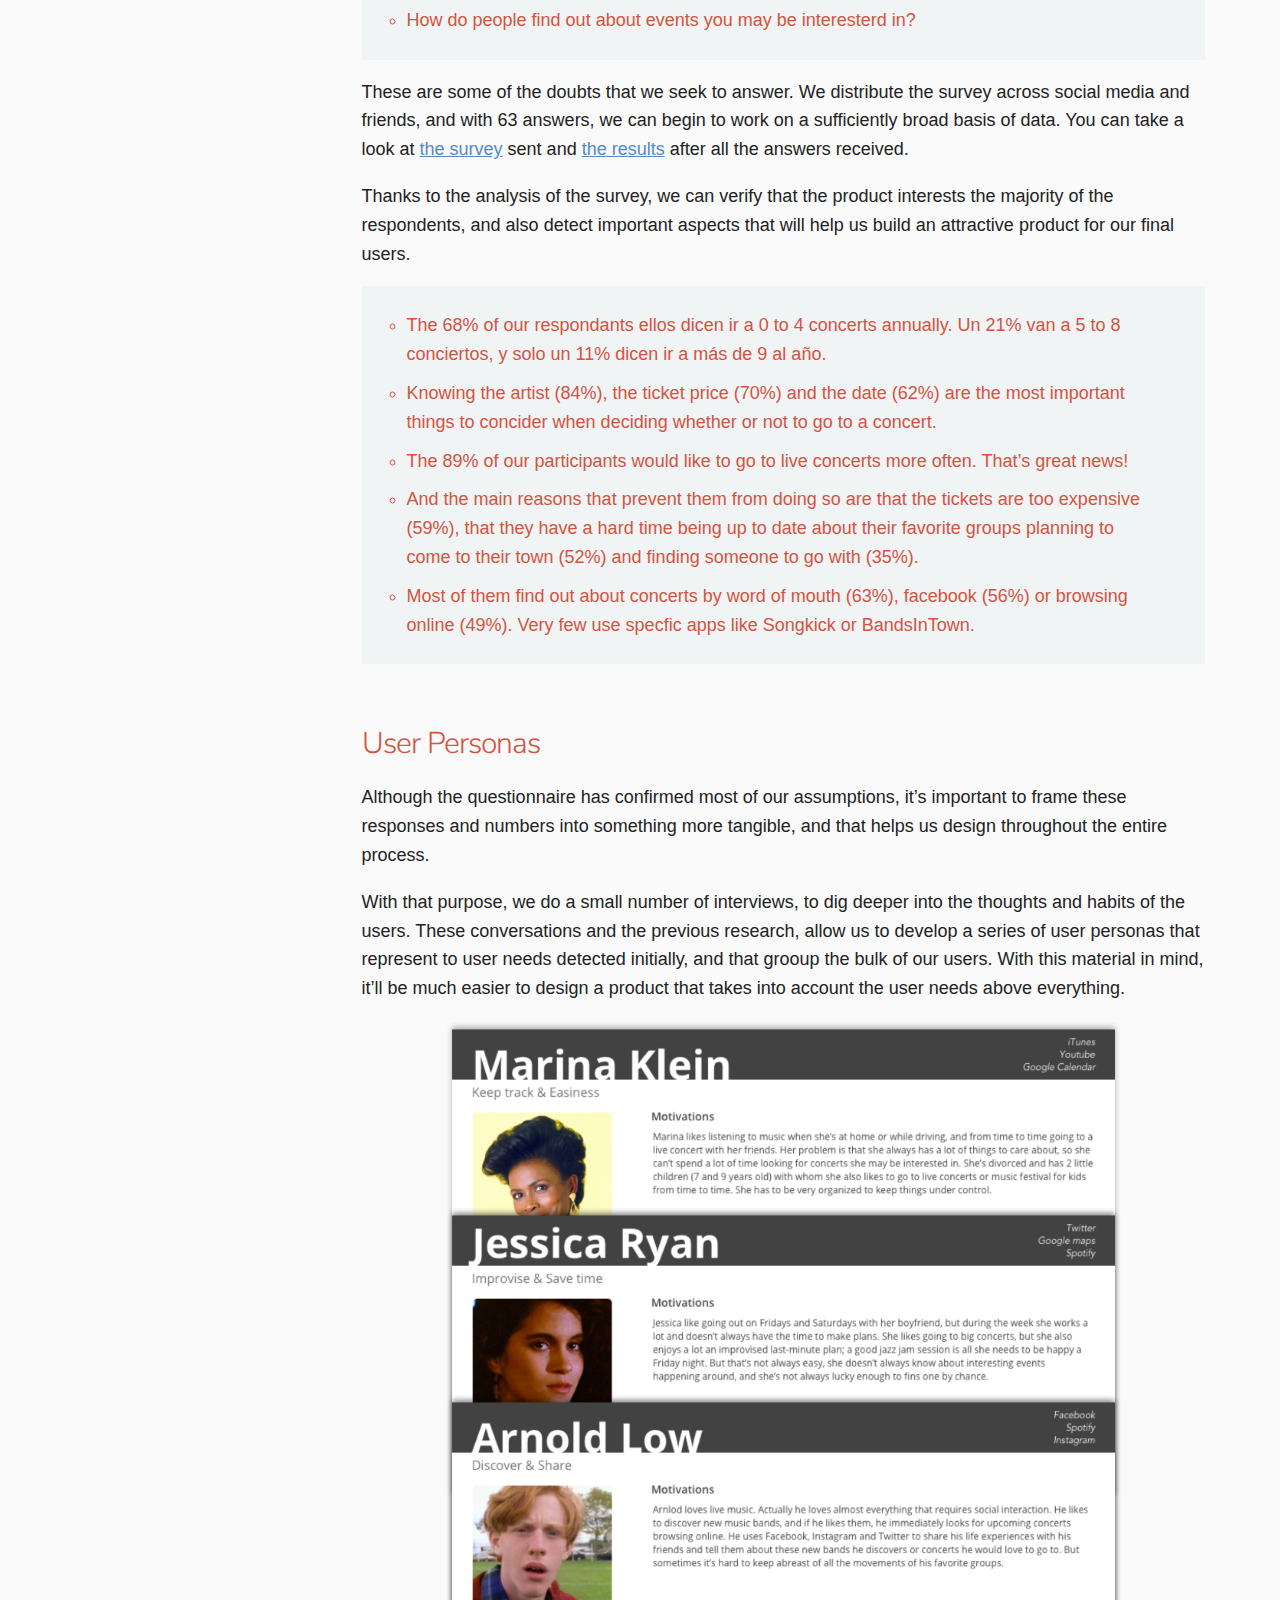
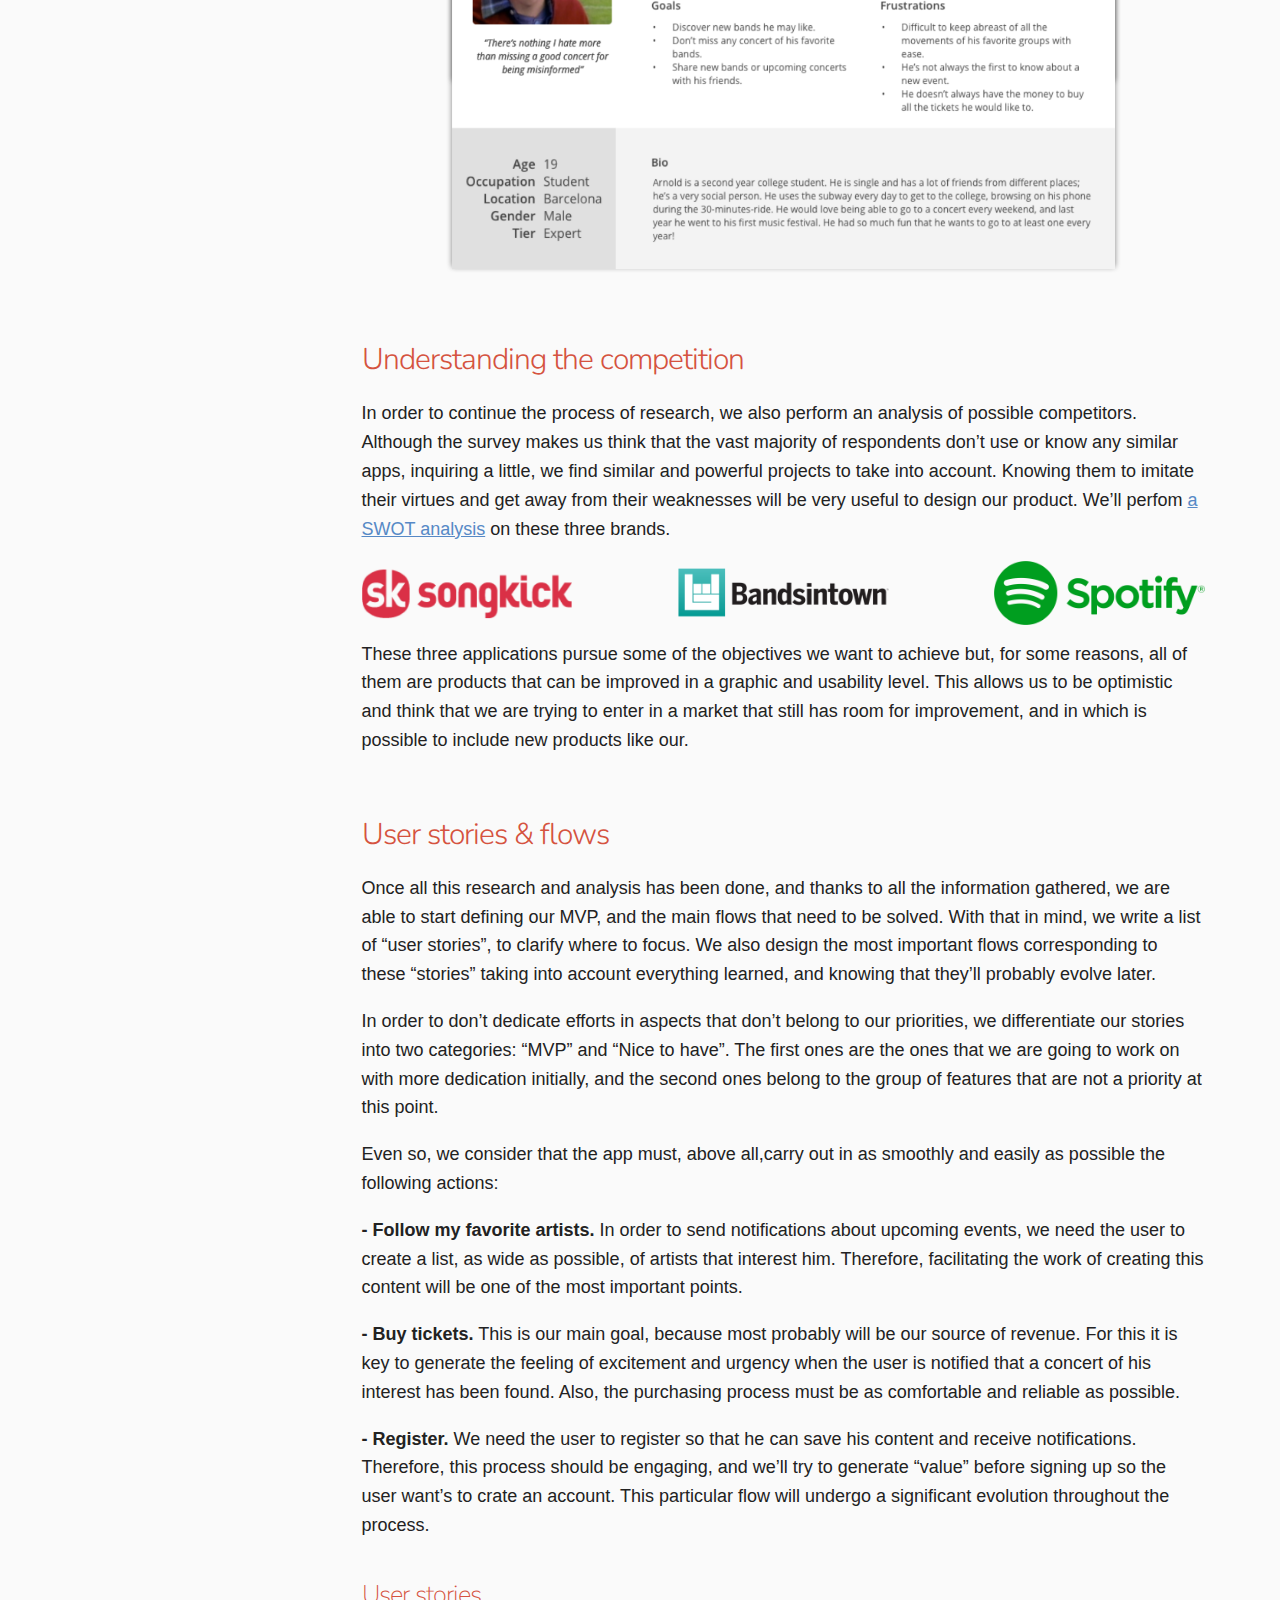
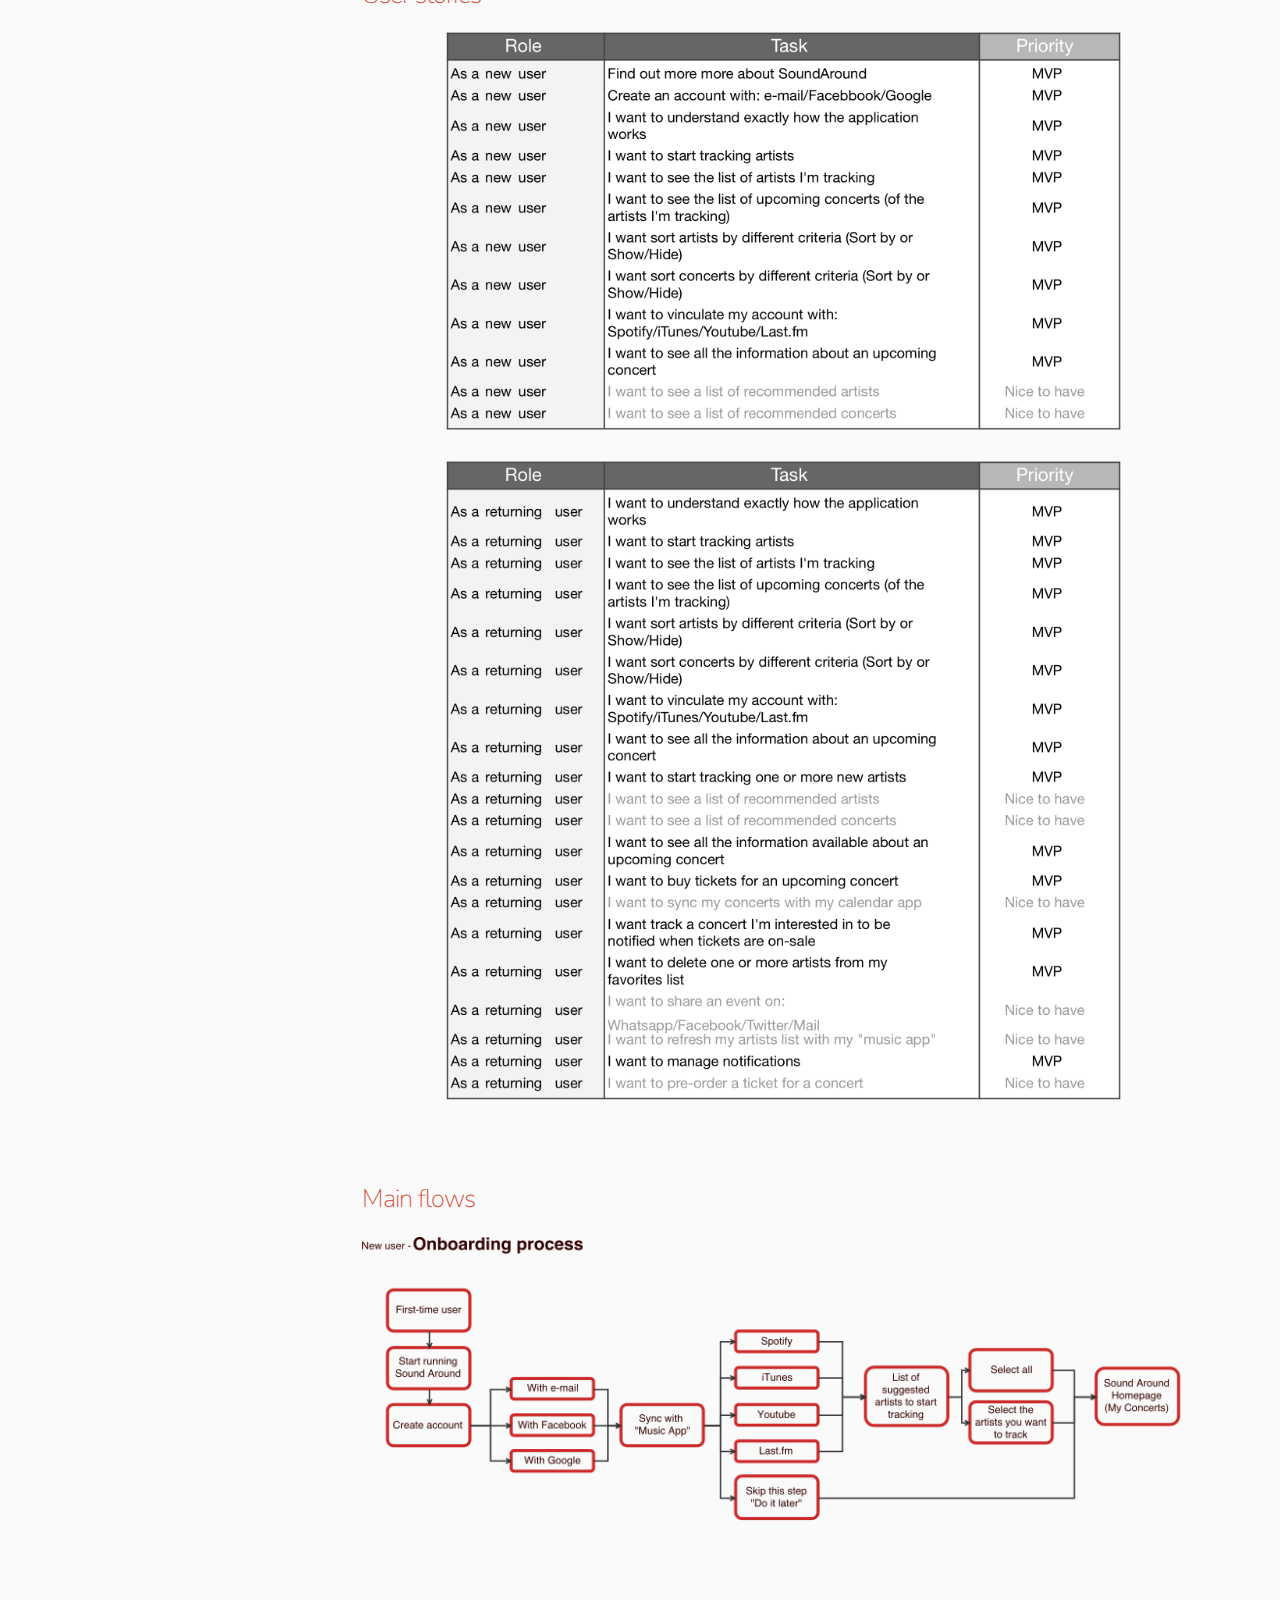
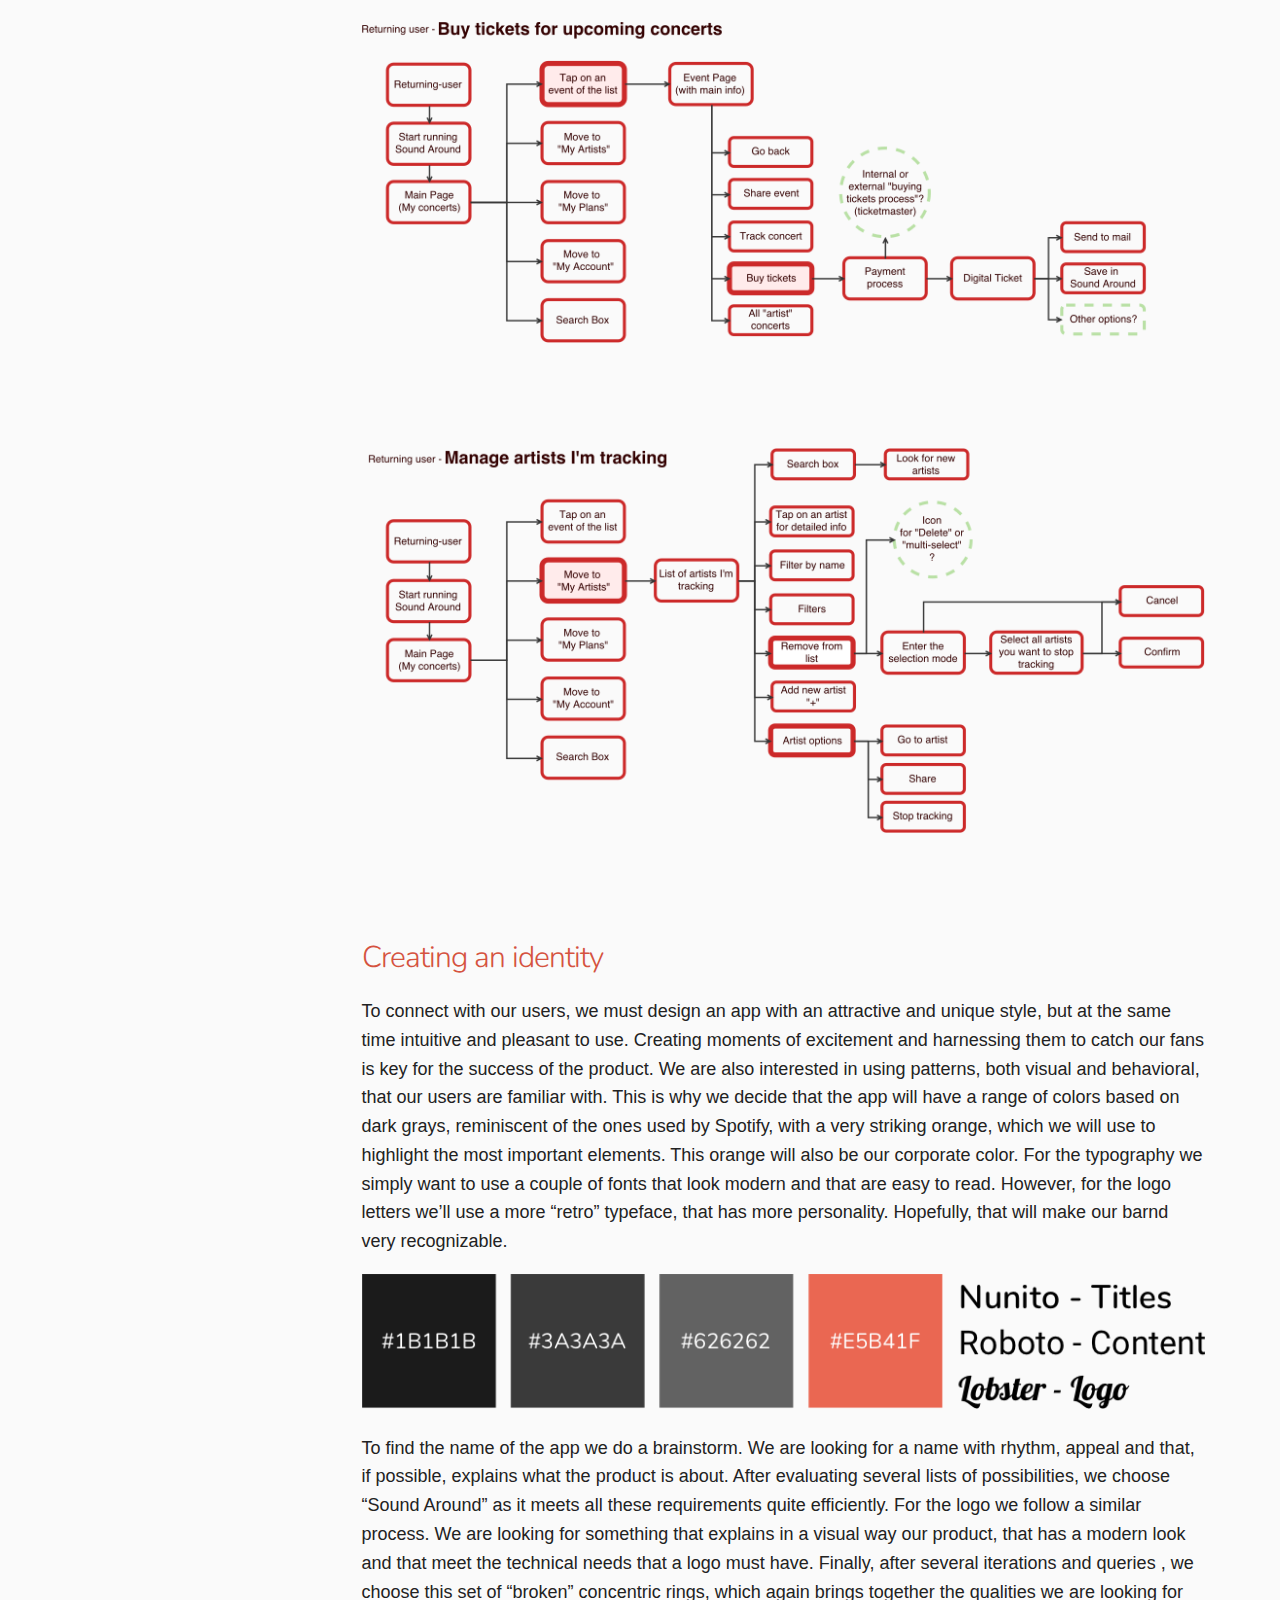
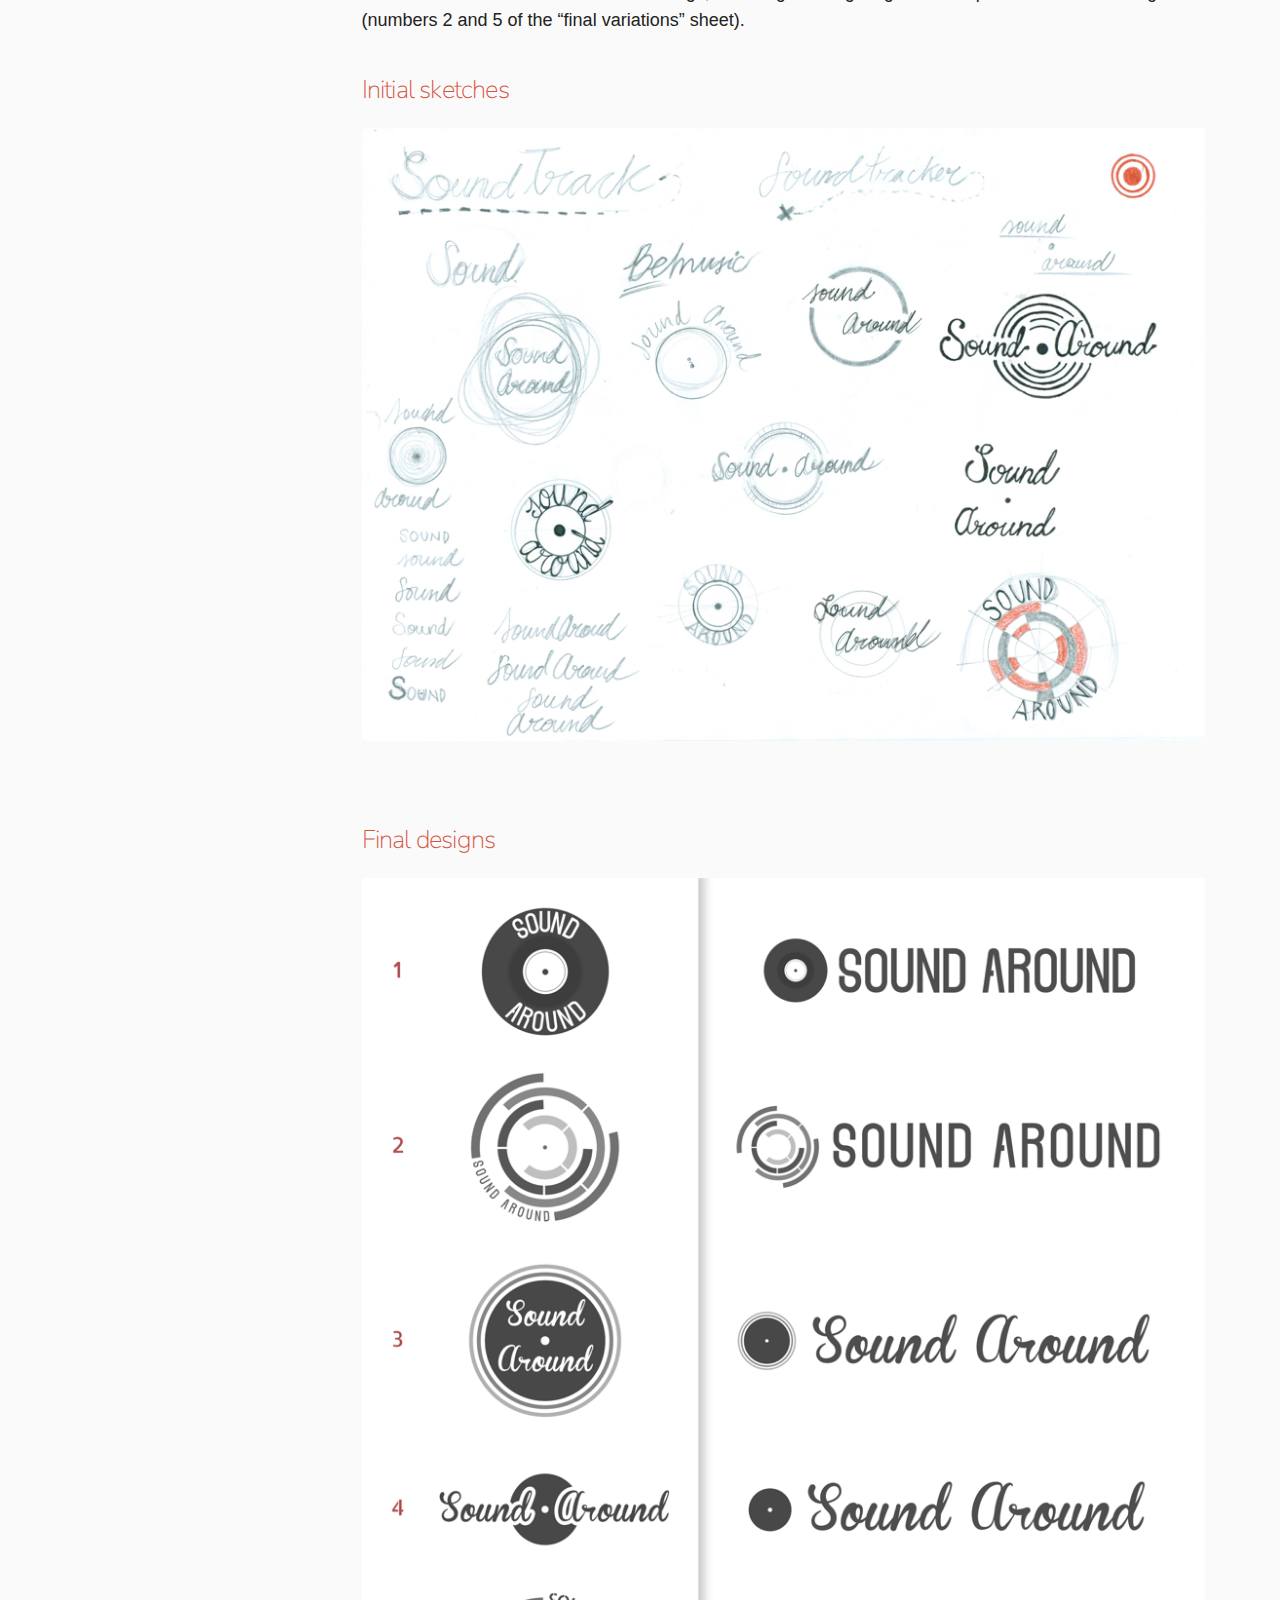
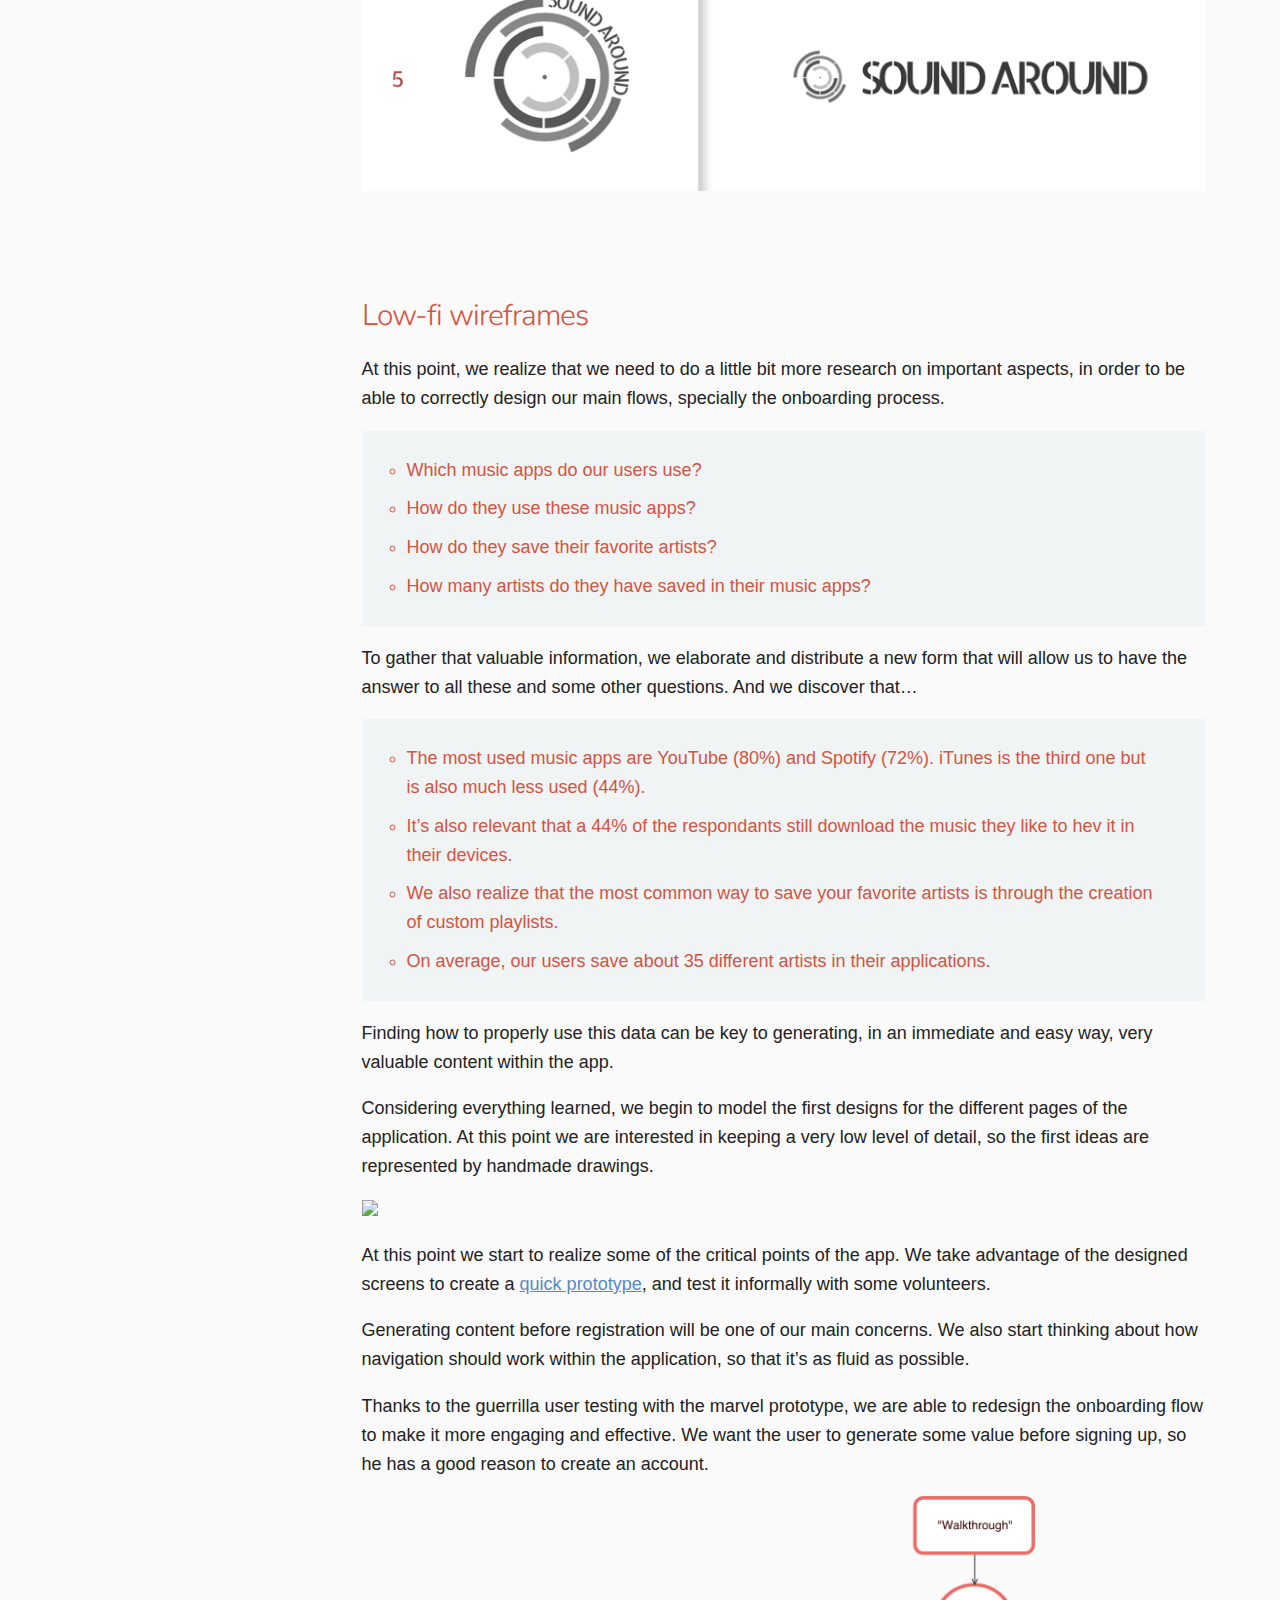
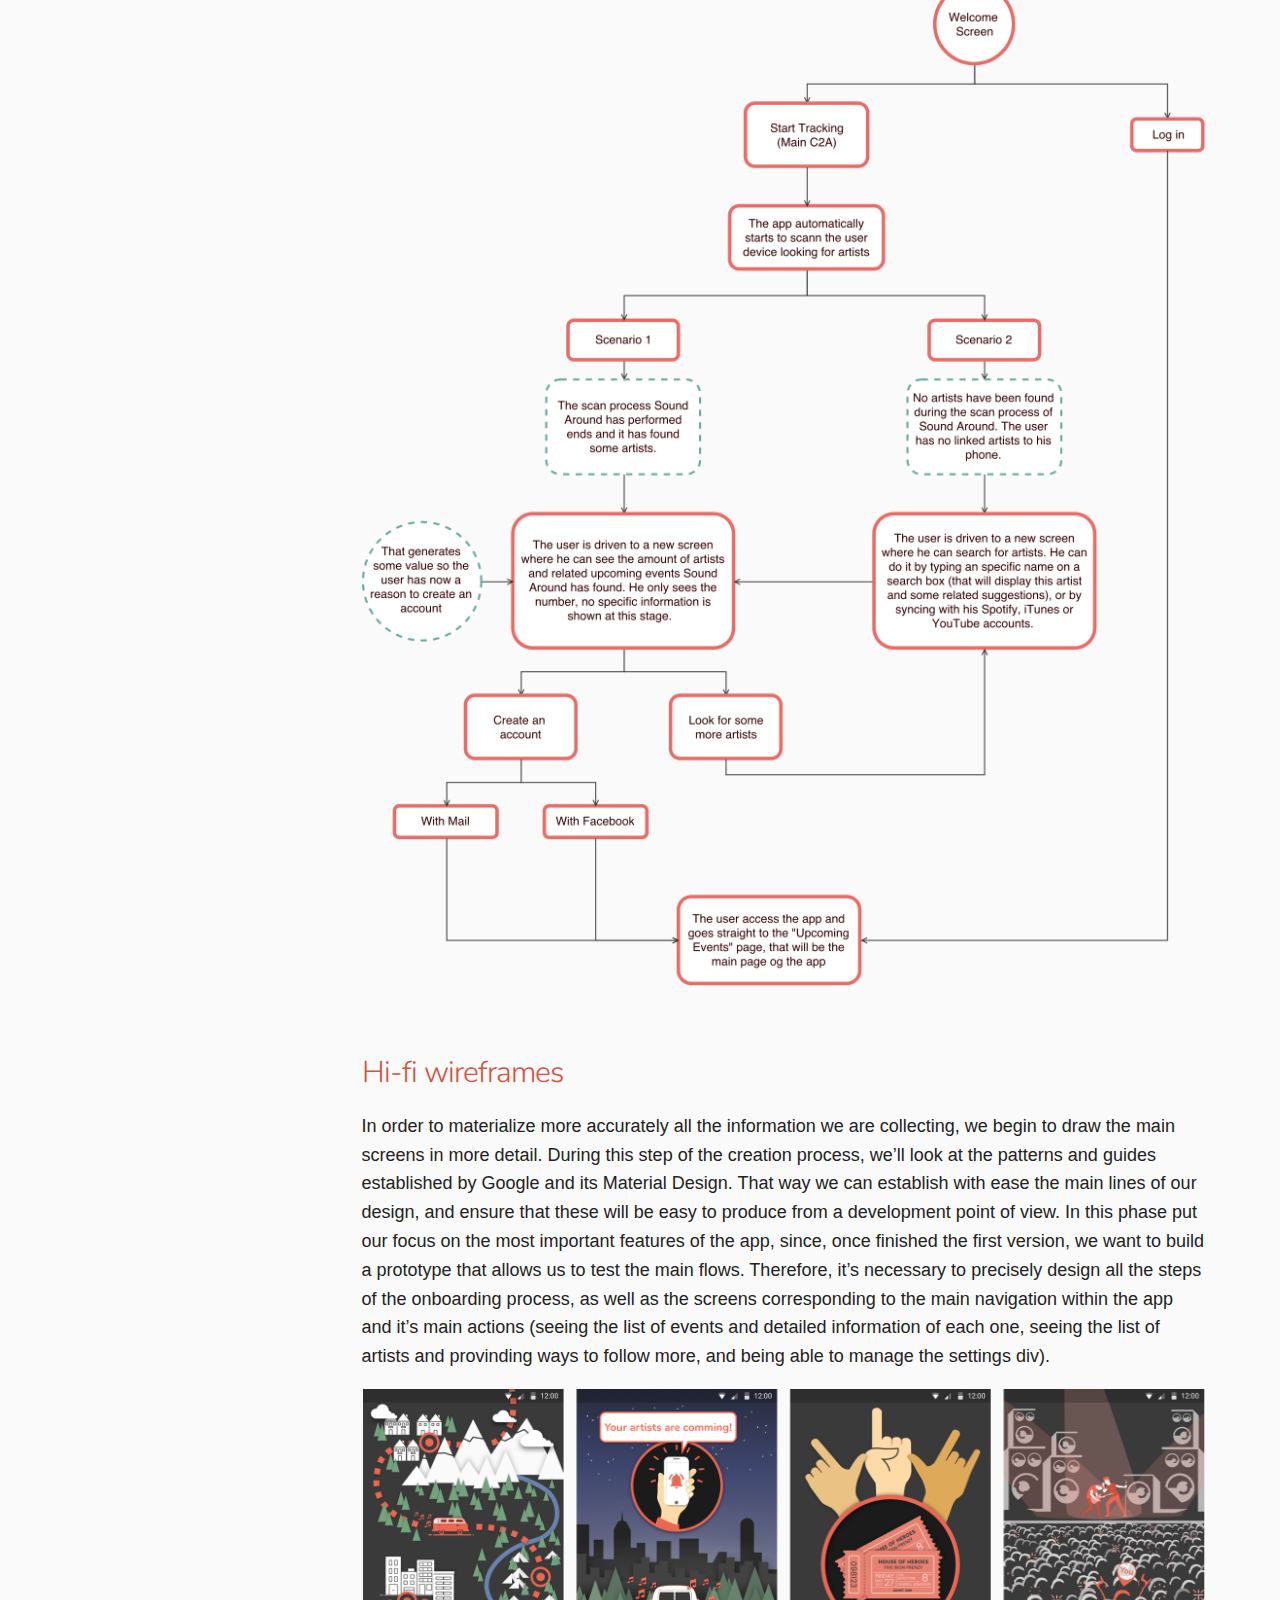
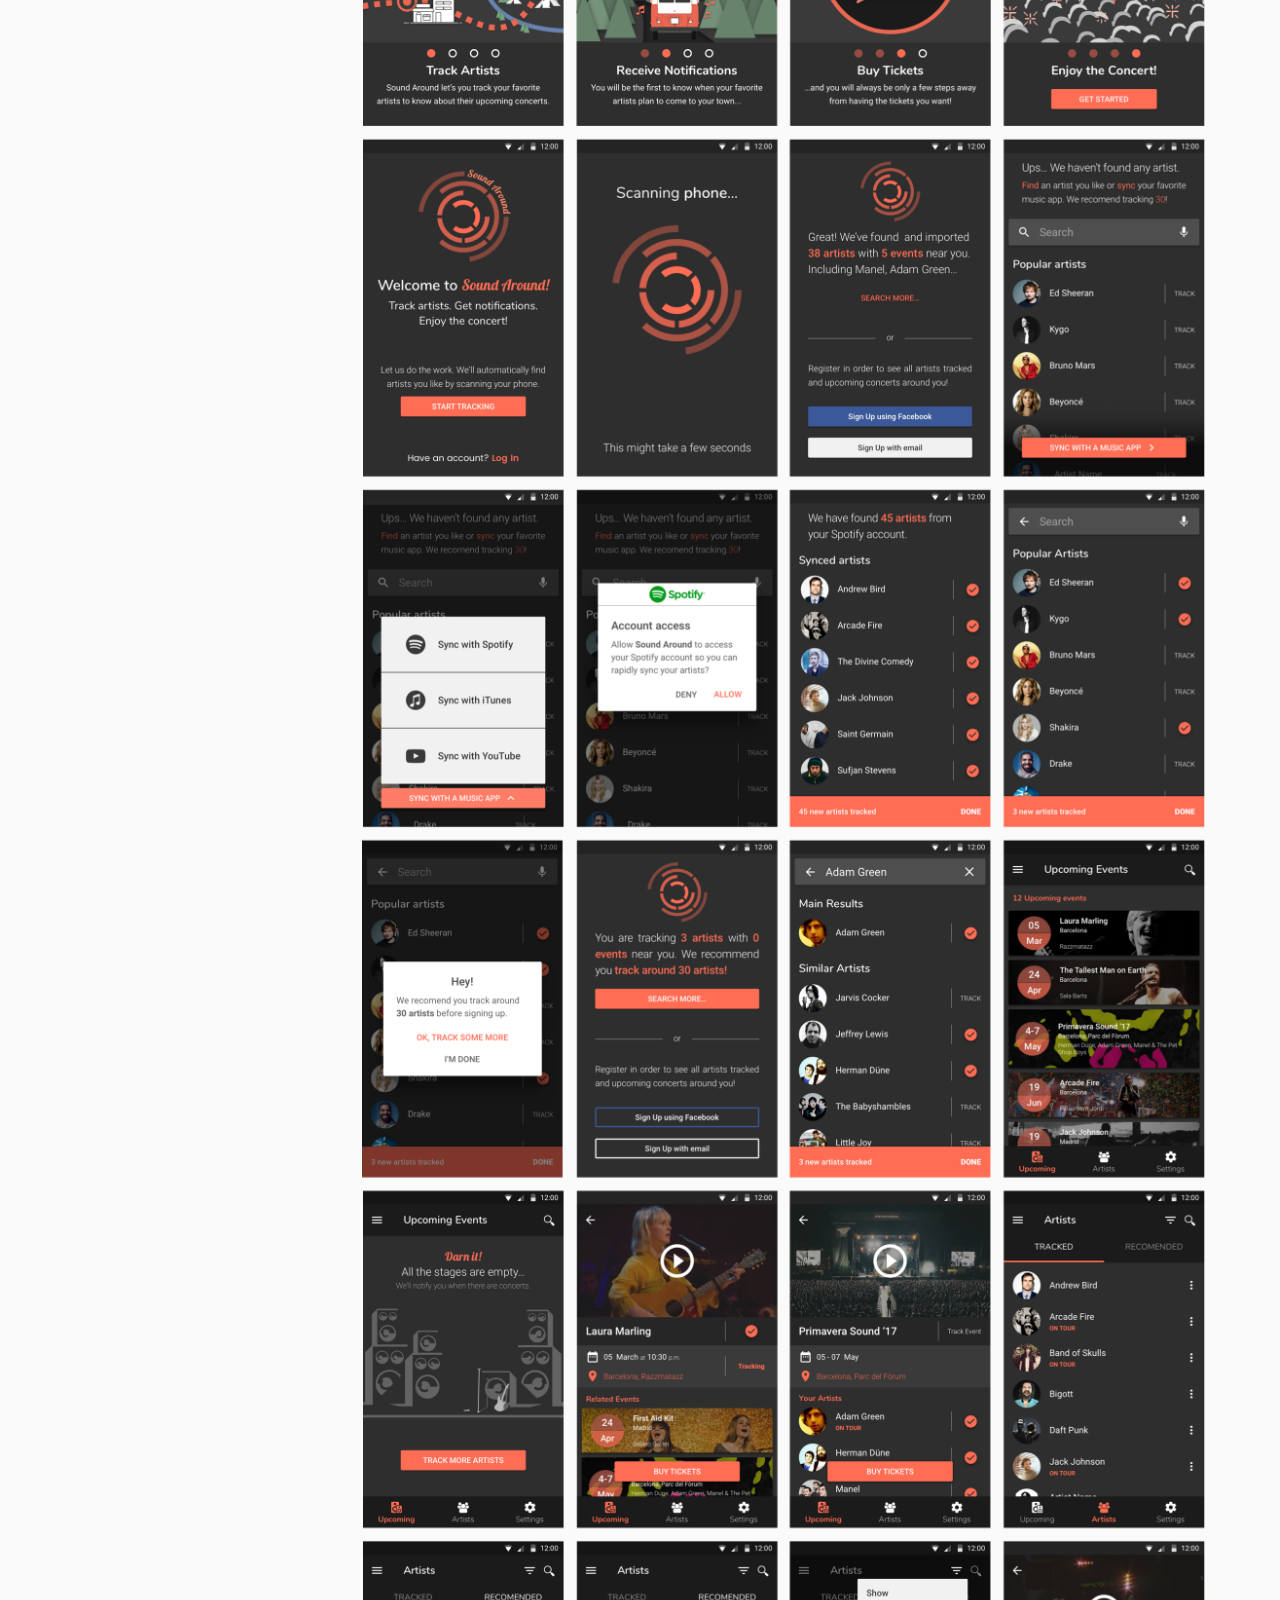
==== commit 72c83a01: "Some JavaS added" ====
--- a/SA_casestudy.html
+++ b/SA_casestudy.html
@@ -5,7 +5,7 @@
 <!-- Basic Page Needs
 –––––––––––––––––––––––––––––––––––––––––––––––––– -->
   <meta charset="utf-8">
-  <title>Marc Aballi</title>
+  <title>MA_Sound Around</title>
   <meta name="description" content="">
   <meta name="author" content="">
 
@@ -17,13 +17,19 @@
 –––––––––––––––––––––––––––––––––––––––––––––––––– -->
   <link href="https://fonts.googleapis.com/css?family=Nunito:200,200i,300,300i,400,400i,600,600i,700,700i,800,800i,900,900i" rel="stylesheet">
   <link href='http://fonts.googleapis.com/css?family=Lato:300,400,700,900,100italic,300italic,400italic,700italic,900italic' rel='stylesheet' type='text/css'>
+  <link href="https://fonts.googleapis.com/css?family=Lobster" rel="stylesheet">
 
 <!-- CSS
 –––––––––––––––––––––––––––––––––––––––––––––––––– -->
   <link rel="stylesheet" href="css/normalize.css">
-  <link rel="stylesheet" href="css/skeleton.css">
+  <link rel="stylesheet" href="css/style.css">
   <link rel="stylesheet" href="css/animate.css">
   <link rel="stylesheet" href="css/font-awesome.min.css">
+
+<!-- JS
+–––––––––––––––––––––––––––––––––––––––––––––––––– -->
+  <script src="http://ajax.googleapis.com/ajax/libs/jquery/1.8.3/jquery.min.js"></script>
+  <script src="js/jquery.scrollNav.min.js"></script>
 
 <!-- Favicon
 –––––––––––––––––––––––––––––––––––––––––––––––––– -->
@@ -63,39 +69,42 @@
   <!-- CS Content - Intro
 ================================================== -->  
     <article class="content" id="SA">
+
+      <a href="#" id="back-to-top" title="Back to top"><i class="fa fa-angle-double-up
+ fa-fw" aria-hidden="true"></i></a>
+      <div class="container blue">
+        <div class="content-sec">
+          <div class="intro">
+
+            <p>Ask people around you <strong>if they like to go to concerts</strong> and 94% will answer <strong>yes</strong>. Then ask them <strong>if they’d like to go to concerts more often</strong> and 89% will say <strong>yes</strong>. If so,  <strong>why they don’t go more often?</strong> More than the half will answer that <strong>they are not always aware about when their favorite groups are coming to town</strong>. For all this people we want to design Sound Around, an app to never miss a concert again!</p>
+
+          </div>
+        </div>
+      </div>
+
+  <!-- CS Content - Problem
+================================================== -->  
       <div class="container grey">
         <div class="content-sec">
-          <div class="intro">
-
-            <p>Ask people around you <strong>if they like to go to concerts</strong> and 94% will answer <strong>yes</strong>. Then ask them <strong>if they’d like to go to concerts more often</strong> and 89% will say <strong>yes</strong>. If so,  <strong>why they don’t go more often?</strong> More than the half will answer that <strong>they are not always aware about when their favorite groups are coming to town</strong>. For all this people we want to design Sound Around, an app to never miss a concert again!</p>
-
-          </div>
-        </div>
-      </div>
-
-  <!-- CS Content - Problem
+          <div class="problem">
+
+            <h2>The problem</h2>
+
+            <p>With an everyday life full of activity and things to think about, it’s not always easy to keep abreast about everything that happends in around us.</p>
+
+            <p>The same happens with the concerts of our favorite groups that take place in out town. The vast majority of people use apps to listen to music daily, when they come and go from work, or to relax at home, but there are few ways to know when and where we can see our favorite groups live.</p>
+
+            <p>Personally, few things anger me more than to find out about a concert that I would like to go to when it has already occurred, or when there are no tickets left. Precisely, those are the frustrations that Sound Around intends to solve.</p>
+            <p>Let the show begin!</p>
+
+          </div>
+        </div>
+      </div>
+
+  <!-- CS Content - Solution
 ================================================== -->  
       <div class="container blue">
         <div class="content-sec">
-          <div class="problem">
-
-            <h2>The problem</h2>
-
-            <p>With an everyday life full of activity and things to think about, it’s not always easy to keep abreast about everything that happends in around us.</p>
-
-            <p>The same happens with the concerts of our favorite groups that take place in out town. The vast majority of people use apps to listen to music daily, when they come and go from work, or to relax at home, but there are few ways to know when and where we can see our favorite groups live.</p>
-
-            <p>Personally, few things anger me more than to find out about a concert that I would like to go to when it has already occurred, or when there are no tickets left. Precisely, those are the frustrations that Sound Around intends to solve.</p>
-            <p>Let the show begin!</p>
-
-          </div>
-        </div>
-      </div>
-
-  <!-- CS Content - Solution
-================================================== -->  
-      <div class="container grey">
-        <div class="content-sec">
           <div class="solution">
 
             <h2>The solution</h2>
@@ -109,27 +118,19 @@
       </div>
 
 <!-- CS Content - Process
-================================================== -->  
-      <div class="container blue">
-        <div class="content-sec">
-          <div class="process">
-
-            <h2>The process</h2>
-
-            <p>Throughout the creation process we will be in a state of search and analysis of our main pain points. Detect the needs of our potential users, getting to know them to design solutions accordingly, test the product as many times as possible, and iterate to reach the best solution will be our working process.</p>
-
-            <img src="images/SA_mindmap.png">
-
-          </div>
-        </div>
-      </div>
-
-<!-- CS Content - Process - research
 ================================================== -->  
       <div class="container grey">
         <div class="content-sec">
           <div class="process">
 
+            <h2>The process</h2>
+
+            <p>Throughout the creation process we will be in a state of search and analysis of our main pain points. Detect the needs of our potential users, getting to know them to design solutions accordingly, test the product as many times as possible, and iterate to reach the best solution will be our working process.</p>
+
+            <img src="images/SA_mindmap.png">
+
+<!-- CS Content - Process - research
+================================================== -->  
             <h3>Getting to know the user</h3>
 
             <p>To begin outlining a solution, we must first know what needs to be solved, and whether our assumptions about user needs are right or not. We don’t want to build something that nobody needs!</p>
@@ -159,16 +160,8 @@
               </ul>
             </div>
 
-          </div>
-        </div>
-      </div>
-
 <!-- CS Content - Process - personas
 ================================================== -->  
-      <div class="container blue">
-        <div class="content-sec">
-          <div class="process">
-
             <h3>User Personas</h3>
 
             <p>Although the questionnaire has confirmed most of our assumptions, it’s important to frame these responses and numbers into something more tangible, and that helps us design throughout the entire process.</p>
@@ -181,36 +174,21 @@
               <img class="persona" src="images/SA_persona3.png">
             </div>
 
-          </div>
-        </div>
-      </div>
-
 <!-- CS Content - Process - competition
 ================================================== -->  
-      <div class="container grey">
-        <div class="content-sec">
-          <div class="process">
             <h3>Understanding the competition</h3>
             <p>In order to continue the process of research, we also perform an analysis of possible competitors. Although the survey makes us think that the vast majority of respondents don’t use or know any similar apps, inquiring a little, we find similar and powerful projects to take into account. Knowing them to imitate their virtues and get away from their weaknesses will be very useful to design our product. We’ll perfom <a target="_blank" href="https://docs.google.com/document/d/1NZ3dGnF8jsHa6Uzgb2WSW2D5KeeE-QQPrTYrOtvQDCo/edit?usp=sharing">a SWOT analysis</a> on these three brands.</p>
 
             <div class="brands">
-              <img src="images/SA_songkick.png">
-              <img class="brand2" src="images/SA_bandsintown.png">
+              <img src="images/SA_Songkick.png">
+              <img class="brand2" src="images/SA_Bandsintown.png">
               <img class="brand2" src="images/SA_spotify.png">
             </div>
 
             <p>These three applications pursue some of the objectives we want to achieve but, for some reasons, all of them are products that can be improved in a graphic and usability level. This allows us to be optimistic and think that we are trying to enter in a market that still has room for improvement, and in which is possible to include new products like our. </p>
-            
-          </div>
-        </div>
-      </div>
 
 <!-- CS Content - Process - flows & stories
 ================================================== -->  
-      <div class="container blue">
-        <div class="content-sec">
-          <div class="process">
-
             <h3>User stories & flows</h3>
 
             <p>Once all this research and analysis has been done, and thanks to all the information gathered, we are able to start defining our MVP, and the main flows that need to be solved. With that in mind, we write a list of “user stories”, to clarify where to focus. We also design the most important flows corresponding to these “stories” taking into account everything learned, and knowing that they’ll probably evolve later.</p>
@@ -237,16 +215,8 @@
               <img src="images/SA_main-flows.png">
             </div>
 
-          </div>
-        </div>
-      </div>
-
 <!-- CS Content - Process - Branding
 ================================================== -->  
-      <div class="container grey">
-        <div class="content-sec">
-          <div class="process">
-
             <h3>Creating an identity</h3>
 
             <p>To connect with our users, we must design an app with an attractive and unique style, but at the same time intuitive and pleasant to use. Creating moments of excitement and harnessing them to catch our fans is key for the success of the product. We are also interested in using patterns, both visual and behavioral, that our users are familiar with. This is why we decide that the app will have a range of colors based on dark grays, reminiscent of the ones used by Spotify, with a very striking orange, which we will use to highlight the most important elements. This orange will also be our corporate color. For the typography we simply want to use a couple of fonts that look modern and that are easy to read. However, for the logo letters we’ll use a more “retro” typeface, that has more personality. Hopefully, that will make our barnd very recognizable.</p>
@@ -269,21 +239,13 @@
               <img src="images/SA_logo-final.png">
             </div>
 
-          </div>
-        </div>
-      </div>
-
 <!-- CS Content - Process - Lo-Fi
 ================================================== -->  
-      <div class="container blue">
-        <div class="content-sec">
-          <div class="process">
-
             <h3>Low-fi wireframes</h3>
 
             <p>At this point, we realize that we need to do a little bit more research on important aspects, in order to be able to correctly design our main flows, specially the onboarding process.</p>
 
-            <div class="container list grey">
+            <div class="container list blue">
               <ul>
                 <li>Which music apps do our users use?</li>
                 <li>How do they use these music apps?</li>
@@ -294,7 +256,7 @@
 
             <p>To gather that valuable information, we elaborate and distribute a new form that will allow us to have the answer to all these and some other questions. And we discover that…</p>
 
-            <div class="container list grey">
+            <div class="container list blue">
               <ul>
                 <li>The most used music apps are YouTube (80%) and Spotify (72%). iTunes is the third one but is also much less used (44%).</li>
                 <li>It’s also relevant that a 44% of the respondants still download the music they like to hev it in their devices.</li>
@@ -321,16 +283,8 @@
               <img src="images/SA_onboard-flow2.png">
             </div>
 
-          </div>
-        </div>
-      </div>
-
 <!-- CS Content - Process - Hi-Fi
 ================================================== -->  
-      <div class="container grey">
-        <div class="content-sec">
-          <div class="process">
-
             <h3>Hi-fi wireframes</h3>
 
             <p>In order to materialize more accurately all the information we are collecting, we begin to draw the main screens in more detail. During this step of the creation process, we’ll look at the patterns and guides established by Google and its Material Design. That way we can establish with ease the main lines of our design, and ensure that these will be easy to produce from a development point of view. In this phase put our focus on the most important features of the app, since, once finished the first version, we want to build a prototype that allows us to test the main flows. Therefore, it’s necessary to precisely design all the steps of the onboarding process, as well as the screens corresponding to the main navigation within the app and it’s main actions (seeing the list of events and detailed information of each one, seeing the list of artists and provinding ways to follow more, and being able to manage the settings div).</p>
@@ -366,7 +320,7 @@
 
  <!-- CS Content - Conclusions
 ================================================== -->  
-      <div class="container blue">
+      <div class="container grey">
         <div class="content-sec">
           <div class="conclusions">
 
@@ -421,10 +375,12 @@
           </div>
 
           <div class="form">
-            <input type="text" placeholder="name"/>
-            <input type="email" placeholder="e-mail"/> 
-            <textarea name="message" placeholder="message"></textarea> 
-            <input class="btn-send" type="submit" value="Send" name="Send">       
+            <form action="https://formspree.io/marc.abosch@gmail.com" method="POST">
+              <input type="text" name="name" placeholder="name">
+              <input type="email" name="email" placeholder="email">
+              <textarea name="message" placeholder="message"></textarea>
+              <button type="submit">Send</button>
+            </form>
           </div>
            
         </div>
@@ -448,11 +404,44 @@
 
 <!-- JS
 –––––––––––––––––––––––––––––––––––––––––––––––––– -->
-  <script src="js/jquery-3.1.1.min.js"</>
-  <script src="js/jquery.scrollNav.min.js"></script>
   <script type="text/javascript">
-    $(".content").scrollNav();
-  </script>
+      $('.content').scrollNav({
+        sections: 'h2',
+        subSections: 'h3',
+        showHeadline: false,
+        // headlineText: 'Marc',
+        showTopLink: false,
+        animated: true,
+        fixedMargin: 80,
+        scrollOffset: 200,
+        insertTarget: 'article.content',
+        insertLocation: 'insertAfter',
+        arrowKeys: true,
+      });
+
+      if ($('#back-to-top').length) {
+          var scrollTrigger = 100, // px
+              backToTop = function () {
+                  var scrollTop = $(window).scrollTop();
+                  if (scrollTop > scrollTrigger) {
+                      $('#back-to-top').addClass('show');
+                  } else {
+                      $('#back-to-top').removeClass('show');
+                  }
+              };
+          backToTop();
+          $(window).on('scroll', function () {
+              backToTop();
+          });
+          $('#back-to-top').on('click', function (e) {
+              e.preventDefault();
+              $('html,body').animate({
+                  scrollTop: 0
+              }, 700);
+          });
+      }
+
+    </script>
 
 <!-- End Document
   –––––––––––––––––––––––––––––––––––––––––––––––––– -->
--- a/css/style.css
+++ b/css/style.css
@@ -0,0 +1,1489 @@
+/*
+* Skeleton V2.0.4
+* Copyright 2014, Dave Gamache
+* www.getskeleton.com
+* Free to use under the MIT license.
+* http://www.opensource.org/licenses/mit-license.php
+* 12/29/2014
+*/
+
+
+/* Table of contents
+––––––––––––––––––––––––––––––––––––––––––––––––––
+- Grid
+- Base Styles
+- Typography
+- Links
+- Buttons
+- Forms
+- Lists
+- Code
+- Tables
+- Spacing
+- Utilities
+- Clearing
+- Media Queries
+*/
+
+
+/* Grid
+–––––––––––––––––––––––––––––––––––––––––––––––––– */
+.container {
+  position: relative;
+  width: 100%;
+  max-width: 100%;
+  margin: 0 auto;
+  padding: 0;
+  box-sizing: border-box; }
+.column,
+.columns {
+  width: 100%;
+  float: left;
+  box-sizing: border-box; }
+
+/* For devices larger than 400px */
+@media (min-width: 400px) {
+  .container {
+    width: 100%;
+    padding: 0; }
+}
+
+/* For devices larger than 550px */
+@media (min-width: 550px) {
+  .container {
+    width: 100%; }
+  .column,
+  .columns {
+    margin-left: 0%; }
+  .column:first-child,
+  .columns:first-child {
+    margin-left: 0; }
+
+  .one.column,
+  .one.columns                    { width: 4.66666666667%; }
+  .two.columns                    { width: 16.6666666666%; }
+  .three.columns                  { width: 22%;            }
+  .four.columns                   { width: 30.6666666667%; }
+  .five.columns                   { width: 39.3333333333%; }
+  .six.columns                    { width: 48%;            }
+  .seven.columns                  { width: 56.6666666667%; }
+  .eight.columns                  { width: 65.3333333333%; }
+  .nine.columns                   { width: 74.0%;          }
+  .ten.columns                    { width: 82.6666666667%; }
+  .eleven.columns                 { width: 91.3333333333%; }
+  .twelve.columns                 { width: 100%; margin-left: 0; }
+
+  .one-fifth.column               { width: 20%; }
+
+  .one-fourth.column              { width: 25%; }
+
+  .one-third.column               { width: 30.6666666667%; }
+  .two-thirds.column              { width: 65.3333333333%; }
+
+  .one-half.column                { width: 50%; }
+
+  /* Offsets */
+  .offset-by-one.column,
+  .offset-by-one.columns          { margin-left: 8.66666666667%; }
+  .offset-by-two.column,
+  .offset-by-two.columns          { margin-left: 17.3333333333%; }
+  .offset-by-three.column,
+  .offset-by-three.columns        { margin-left: 26%;            }
+  .offset-by-four.column,
+  .offset-by-four.columns         { margin-left: 34.6666666667%; }
+  .offset-by-five.column,
+  .offset-by-five.columns         { margin-left: 43.3333333333%; }
+  .offset-by-six.column,
+  .offset-by-six.columns          { margin-left: 52%;            }
+  .offset-by-seven.column,
+  .offset-by-seven.columns        { margin-left: 60.6666666667%; }
+  .offset-by-eight.column,
+  .offset-by-eight.columns        { margin-left: 69.3333333333%; }
+  .offset-by-nine.column,
+  .offset-by-nine.columns         { margin-left: 78.0%;          }
+  .offset-by-ten.column,
+  .offset-by-ten.columns          { margin-left: 86.6666666667%; }
+  .offset-by-eleven.column,
+  .offset-by-eleven.columns       { margin-left: 95.3333333333%; }
+
+  .offset-by-one-third.column,
+  .offset-by-one-third.columns    { margin-left: 34.6666666667%; }
+  .offset-by-two-thirds.column,
+  .offset-by-two-thirds.columns   { margin-left: 69.3333333333%; }
+
+  .offset-by-one-half.column,
+  .offset-by-one-half.columns     { margin-left: 52%; }
+
+}
+
+
+/* Base Styles
+–––––––––––––––––––––––––––––––––––––––––––––––––– */
+/* NOTE
+html is set to 62.5% so that all the REM measurements throughout Skeleton
+are based on 10px sizing. So basically 1.5rem = 15px :) */
+html {
+  font-size: 62.5%; }
+body {
+  font-size: 1.5em; /* currently ems cause chrome bug misinterpreting rems on body element */
+  line-height: 1.6;
+  font-weight: 400;
+  font-family: "Avenir", "HelveticaNeue", "Helvetica Neue", Helvetica, Arial, sans-serif;
+  color: #222; }
+
+/* Typography
+–––––––––––––––––––––––––––––––––––––––––––––––––– */
+h1, h2, h3, h4, h5, h6 {
+  font-family: "Nunito", "HelveticaNeue", "Helvetica Neue", Helvetica, Arial, sans-serif;
+  margin-top: 0;
+  margin-bottom: 2rem;
+  font-weight: 300; }
+h1 { font-size: 4.0rem; line-height: 1.2;  letter-spacing: -.1rem;}
+h2 { font-size: 3.6rem; line-height: 1.25; letter-spacing: -.1rem; }
+h3 { font-size: 3.0rem; line-height: 1.3;  letter-spacing: -.1rem; }
+h4 { font-size: 2.4rem; line-height: 1.35; letter-spacing: -.08rem; }
+h5 { font-size: 1.8rem; line-height: 1.5;  letter-spacing: -.05rem; }
+h6 { font-size: 1.5rem; line-height: 1.6;  letter-spacing: 0; }
+
+/* Larger than phablet */
+@media (min-width: 550px) {
+  h1 { font-size: 5.0rem; }
+  h2 { font-size: 4.2rem; }
+  h3 { font-size: 3.6rem; }
+  h4 { font-size: 3.0rem; }
+  h5 { font-size: 2.4rem; }
+  h6 { font-size: 1.5rem; }
+}
+
+p {
+  margin-top: 0; }
+
+
+/* Links
+–––––––––––––––––––––––––––––––––––––––––––––––––– */
+a {
+  color: #1EAEDB; }
+a:hover {
+  color: #0FA0CE; }
+
+
+/* Buttons
+–––––––––––––––––––––––––––––––––––––––––––––––––– */
+.button,
+button,
+input[type="submit"],
+input[type="reset"],
+input[type="button"] {
+  display: inline-block;
+  height: 50px;
+  padding: 6px 30px;
+  text-align: center;
+  font-size:1em;
+  font-weight: 600;
+  line-height: 38px;
+  letter-spacing: .1rem;
+  text-transform: none;
+  text-decoration: none;
+  white-space: nowrap;
+  border-radius: 4px;
+  border: none;
+  cursor: pointer;
+  box-sizing: border-box; }
+  -moz-background-clip: padding;
+  -webkit-background-clip: padding-box;
+  background-clip: padding-box; /* prevents bg color from leaking outside the border */ }
+.button:hover,
+button:hover,
+input[type="submit"]:hover,
+input[type="reset"]:hover,
+input[type="button"]:hover,
+.button:focus,
+button:focus,
+input[type="submit"]:focus,
+input[type="reset"]:focus,
+input[type="button"]:focus {
+  color: #fff;
+  border-color:transparent;
+  background-color: #0483c3;
+  outline: 0; }
+.button.button-primary,
+button.button-primary,
+input[type="submit"].button-primary,
+input[type="reset"].button-primary,
+input[type="button"].button-primary {
+  color: #FFF;
+  background-color: #33C3F0;
+  border-color: #33C3F0; }
+.button.button-primary:hover,
+button.button-primary:hover,
+input[type="submit"].button-primary:hover,
+input[type="reset"].button-primary:hover,
+input[type="button"].button-primary:hover,
+.button.button-primary:focus,
+button.button-primary:focus,
+input[type="submit"].button-primary:focus,
+input[type="reset"].button-primary:focus,
+input[type="button"].button-primary:focus {
+  color: #FFF;
+  background-color: rgba(255, 255, 255, 0.3);
+  border-color: #1EAEDB; }
+
+
+/* Forms
+–––––––––––––––––––––––––––––––––––––––––––––––––– */
+input[type="email"],
+input[type="number"],
+input[type="search"],
+input[type="text"],
+input[type="tel"],
+input[type="url"],
+input[type="password"],
+textarea,
+select {
+  height: 38px;
+  padding: 6px 10px; /* The 6px vertically centers text on FF, ignored by Webkit */
+  background-color: rgba(255, 255, 255, 0.4);
+  border: none;
+  border-radius: 4px;
+  box-shadow: none;
+  box-sizing: border-box;
+  width:100%; }
+/* Removes awkward default styles on some inputs for iOS */
+input[type="email"],
+input[type="number"],
+input[type="search"],
+input[type="text"],
+input[type="tel"],
+input[type="url"],
+input[type="password"],
+textarea {
+  -webkit-appearance: none;
+     -moz-appearance: none;
+          appearance: none; }
+textarea {
+  min-height: 65px;
+  padding-top: 6px;
+  padding-bottom: 6px; }
+input[type="email"]:focus,
+input[type="number"]:focus,
+input[type="search"]:focus,
+input[type="text"]:focus,
+input[type="tel"]:focus,
+input[type="url"]:focus,
+input[type="password"]:focus,
+textarea:focus,
+select:focus {
+  background-color: rgba(255, 255, 255, 0.7);
+  border: none;
+  outline: 0; }
+label,
+legend {
+  display: block;
+  margin-bottom: .5rem;
+  font-weight: 600; }
+fieldset {
+  padding: 0;
+  border-width: 0; }
+input[type="checkbox"],
+input[type="radio"] {
+  display: inline; }
+label > .label-body {
+  display: inline-block;
+  margin-left: .5rem;
+  font-weight: normal; }
+
+
+/* Lists
+–––––––––––––––––––––––––––––––––––––––––––––––––– */
+ul {
+  list-style: circle inside; }
+ol {
+  list-style: decimal inside; }
+ol, ul {
+  padding-left: 0;
+  margin-top: 0; }
+ul ul,
+ul ol,
+ol ol,
+ol ul {
+  margin: 1.5rem 0 1.5rem 3rem;
+  font-size: 90%; }
+li {
+  margin-bottom: 1rem; }
+
+
+/* Code
+–––––––––––––––––––––––––––––––––––––––––––––––––– */
+code {
+  padding: .2rem .5rem;
+  margin: 0 .2rem;
+  font-size: 90%;
+  white-space: nowrap;
+  background: #F1F1F1;
+  border: 1px solid #E1E1E1;
+  border-radius: 4px; }
+pre > code {
+  display: block;
+  padding: 1rem 1.5rem;
+  white-space: pre; }
+
+
+/* Tables
+–––––––––––––––––––––––––––––––––––––––––––––––––– */
+th,
+td {
+  padding: 12px 15px;
+  text-align: left;
+  border-bottom: 1px solid #E1E1E1; }
+th:first-child,
+td:first-child {
+  padding-left: 0; }
+th:last-child,
+td:last-child {
+  padding-right: 0; }
+
+
+/* Spacing
+–––––––––––––––––––––––––––––––––––––––––––––––––– */
+button,
+.button {
+  margin-bottom: 1rem; }
+input,
+textarea,
+select,
+fieldset {
+  margin-bottom: 1.5rem; }
+pre,
+blockquote,
+dl,
+figure,
+table,
+p,
+ul,
+ol,
+form {
+  margin-bottom: 2.5rem; }
+
+
+/* Utilities
+–––––––––––––––––––––––––––––––––––––––––––––––––– */
+.u-full-width {
+  width: 100%;
+  box-sizing: border-box; }
+.u-max-full-width {
+  max-width: 100%;
+  box-sizing: border-box; }
+.u-pull-right {
+  float: right; }
+.u-pull-left {
+  float: left; }
+
+
+/* Misc
+–––––––––––––––––––––––––––––––––––––––––––––––––– */
+hr {
+  margin-top: 3rem;
+  margin-bottom: 3.5rem;
+  border-width: 0;
+  border-top: 1px solid #E1E1E1; }
+
+
+/* Clearing
+–––––––––––––––––––––––––––––––––––––––––––––––––– */
+
+/* Self Clearing Goodness */
+.container:after,
+.row:after,
+.u-cf {
+  content: "";
+  display: table;
+  clear: both; }
+
+
+/* Media Queries
+–––––––––––––––––––––––––––––––––––––––––––––––––– */
+/*
+Note: The best way to structure the use of media queries is to create the queries
+near the relevant code. For example, if you wanted to change the styles for buttons
+on small devices, paste the mobile query code up in the buttons section and style it
+there.
+*/
+
+
+/* Larger than mobile */
+@media (min-width: 400px) {}
+
+/* Larger than phablet (also point when grid becomes active) */
+@media (min-width: 550px) {}
+
+/* Larger than tablet */
+@media (min-width: 750px) {}
+
+/* Larger than desktop */
+@media (min-width: 1000px) {}
+
+/* Larger than Desktop HD */
+@media (min-width: 1200px) {}
+
+
+/* Custom Styles
+  –––––––––––––––––––––––––––––––––––––––––––––––––– */
+  
+/* Header */
+body > header {
+  background-size: cover;
+  height: 100vh;
+  width: 100%;
+  -webkit-animation: background 20s cubic-bezier(1,0,1,1) infinite;
+  animation: background 20s cubic-bezier(1,0,1,1) infinite; 
+}
+
+@-webkit-keyframes background {
+  0% { background-color: #89A08E; }
+  33% { background-color: #898DA0; }  
+  67% { background-color: #A08989; }
+  100% { background-color: #89A08E; }
+}
+
+@keyframes background {
+  0% { background-color: #89A08E; }
+  33% { background-color: #898DA0; }  
+  67% { background-color: #A08989; }
+  100% { background-color: #89A08E; }
+}
+
+.logo {
+  padding: 2em;
+  margin: 0 auto 1em;
+  text-align: center;
+  width: 150px;
+}
+
+@media (max-width: 420px) {
+  header img{
+    max-height: 8em;
+  }
+}
+
+header nav {
+  text-align:center;
+}
+header nav ul li {
+  display:inline-block;
+}
+
+header nav ul li a {
+  color:#fff;
+  text-decoration:none;
+  padding:0.75em 2em;
+  font-size: 1.2em;
+}
+
+@media (max-width: 420px) {
+  header nav ul li a {
+  padding:0.75em 0.5em;
+}
+}
+
+header nav ul li a:hover {
+  color:#454D8C;
+}
+
+.dribbble:hover {
+  color: #ff3399;
+}
+
+header .herotext {
+  animation-delay: 0.7s;
+  -webkit-animation-delay: 0.7s; /* Safari and Chrome */
+}
+
+header h1 {
+  color:#fff;
+  font-weight:600;
+  font-size: 4em;
+  line-height: 1;
+  text-shadow: 0 1px 2px rgba(0,0,0,.2);
+  text-align: center;
+}
+
+@media (max-width: 420px) {
+  header h1 {
+  font-weight:600;
+  font-size:3.5em;
+}
+}
+
+header h2 {
+  color:#fff;
+  font-weight:100;
+  font-size:2em;
+  line-height: 1.5;
+  text-shadow: 0 1px 2px rgba(0,0,0,.2);
+  margin-bottom: 0.3em;
+  text-align: center;
+}
+
+@media (max-width: 420px) {
+  header h2 {
+  font-weight:100;
+  font-size:1.2em;
+  margin: 0 1em;
+}
+}
+
+header p {
+  color:#fff;
+  font-weight:100;
+  font-size:1.2em;
+  line-height: 1.5;
+  margin: 0 1em;
+  text-align: center;
+}
+
+@media (max-width: 420px) {
+  header p {
+  font-weight:100;
+  font-size:1em;
+}
+}
+
+header p a {
+  color:#fff;
+  font-weight:100;
+  font-size:1.5em;
+  text-align: center;
+  text-decoration: none;
+}
+
+header p a:hover {
+  color:#454D8C;
+}
+
+header .scroll {
+  animation-delay: 1s;
+  -webkit-animation-delay: 2.3s; /* Safari and Chrome */
+  position: absolute;
+  bottom: 5px;
+  left:0;
+  right: 0;
+}
+
+/* Projects */
+
+.project-logo{
+  height: 30em;
+  background-color: rgb(255, 255, 255, 0.9);
+  padding: 4.5em 0;
+}
+
+.project-logo img{
+  max-height: 315px;
+}
+
+.project-logo-r{
+  height: 30em;
+  background-color: #fff;
+  float: right;
+  padding: 4.5em 0;
+}
+
+.project-logo-r img{
+  max-height: 315px;
+}
+
+@media (max-width: 420px) {
+  .project-logo, .project-logo-r{
+    height: 26em;
+}
+}
+
+@media (max-width: 420px) {
+  .project-logo img, .project-logo-r img {
+    max-height: 255px;
+}
+}
+
+.project-desc1{
+  height: 30em;
+  background-color: #DA877A;
+  padding: 3.5em 8em;
+}
+
+.project-desc2{
+  height: 30em;
+  background-color: #6F84B2;
+  float: left;
+  padding: 3.5em 5em;
+}
+
+.project-desc3{
+  height: 30em;
+  background-color: #819E83;
+  padding: 3.5em 5em;
+}
+
+.project-desc4{
+  height: 30em;
+  background-color: #4D5E70;
+  padding: 3.5em 5em;
+}
+
+@media (max-width: 1200px) {
+  .project-desc1, .project-desc2, .project-desc3, .project-desc4 {
+    padding: 2.5em 2.5em;
+}
+}
+
+@media (max-width: 420px) {
+  .project-desc1, .project-desc2, .project-desc3, .project-desc4 {
+    height: 26em;;
+}
+}
+
+.projects {
+  text-align: center;
+}
+
+.projects h2 {
+  color:#fff;
+  font-weight: 700;
+}
+
+.projects h3 {
+  font-family: "Avenir";
+  color:#fff;
+  font-weight: 100;
+  font-size: 1.7em;
+}
+
+.projects p {
+  margin-top: 2em;
+  color:#fff;
+  font-size:1em;
+}
+
+.project-desc1 .button-primary, .project-desc2 .button-primary, .project-desc3 .button-primary, .project-desc4 .button-primary {
+  color: #fff;
+  background: rgba(255, 255, 255, 0.3);
+  position: absolute;
+  bottom: 3.5em;
+  right: 0;
+  left: 0;
+  margin:0 auto;
+  width: 50%;
+  text-align: center;
+}
+
+.project-desc1 .button-primary:hover, .project-desc2 .button-primary:hover, .project-desc3 .button-primary:hover, .project-desc4 .button-primary:hover {
+  background: rgba(255, 255, 255, 0.6);
+}
+
+@media (max-width: 1200px) {
+  .project-desc1 .button-primary, .project-desc2 .button-primary, .project-desc3 .button-primary, .project-desc4 .button-primary {
+    bottom: 2.5em;
+    width: 70%;
+}
+}
+
+@media (max-width: 420px) {
+  .project-desc1 .button-primary, .project-desc2 .button-primary, .project-desc3 .button-primary, .project-desc4 .button-primary {
+    width: 80%;
+}
+}
+
+img {
+  max-width:100%;
+  height:auto;
+}
+
+/* More */
+.more .title{
+  padding: 8em 3em;
+  -webkit-animation: background 20s cubic-bezier(1,0,1,1) infinite;
+  animation: background 20s cubic-bezier(1,0,1,1) infinite; 
+}
+
+@-webkit-keyframes background {
+  0% { background-color: #89A08E; }
+  33% { background-color: #898DA0; }  
+  67% { background-color: #A08989; }
+  100% { background-color: #89A08E; }
+}
+
+@keyframes background {
+  0% { background-color: #89A08E; }
+  33% { background-color: #898DA0; }  
+  67% { background-color: #A08989; }
+  100% { background-color: #89A08E; }
+}
+
+.more h2{
+  color: #fff;
+  font-weight: 600;
+  font-size: 3.5em;
+  text-align: center;
+}
+
+.more h3{
+  color: #fff;
+  font-weight: 100;
+  font-size: 1.7em;
+  text-align: center;
+}
+
+.more-proj{
+  text-align: center;
+  width: 50%;
+  float: left;
+}
+
+@media (min-width: 550px) {
+  .more-proj{
+  width: 25%;
+}
+}
+
+@media (min-width: 1025px) {
+  .more-proj{
+  width: 20%;
+}
+}
+
+
+/* Ending */
+
+.ending{
+  padding: 4em 0 2em;
+  -webkit-animation: background 20s cubic-bezier(1,0,1,1) infinite;
+  animation: background 20s cubic-bezier(1,0,1,1) infinite; 
+}
+
+@-webkit-keyframes background {
+  0% { background-color: #89A08E; }
+  33% { background-color: #898DA0; }  
+  67% { background-color: #A08989; }
+  100% { background-color: #89A08E; }
+}
+
+@keyframes background {
+  0% { background-color: #89A08E; }
+  33% { background-color: #898DA0; }  
+  67% { background-color: #A08989; }
+  100% { background-color: #89A08E; }
+}
+
+/* About me*/
+.ending h2{
+  color: #fff;
+  font-weight: 600;
+  font-size: 3.5em;
+  text-align: center;
+}
+
+.ending p{
+  color: #fff;
+  font-weight: 100;
+  font-size: 1.2em;
+  text-align: left;
+}
+
+.ending p a {
+  text-decoration: underline;
+  color: #fff;
+}
+
+.ending .container{
+  width: 80%;
+}
+
+.about-l{
+  float: left;
+  width: 48%;
+  margin-left: 0;
+}
+.about-r{
+  float: left;
+  width: 48%;
+  margin-left: 4%;
+}
+
+@media (max-width: 420px) {
+  .about-r, .about-l {
+    width: 100%;
+    margin-left: 0;
+}
+}
+
+.btn-resume{
+  text-align: center;
+  margin: 2em auto 4em;
+}
+
+.btn-resume .button-primary{
+  color: #fff;
+  background: rgba(255, 255, 255, 0.3);
+  margin-bottom: 0;
+}
+
+.btn-resume .button-primary:hover{
+  background: rgba(255, 255, 255, 0.6);
+}
+
+.hobbies {
+  list-style: none;
+  margin: 0 0 4em 0;
+}
+
+.hobbies h3{
+  margin-bottom: 1.25em;
+  color: #fff;
+  font-size: 2.5em;
+  font-weight: 400;
+}
+
+@media (max-width: 420px) {
+ .hobbies h3{
+  font-size: 2em;
+}
+}
+
+.ending .hobbies li {
+  display: inline-block;
+}
+
+.ending .hobbies{
+  text-align: center;
+}
+
+.ending .hobbies img{
+  width: 100px;
+}
+
+@media (max-width: 769px) {
+ .ending .hobbies div div{
+    width: 33.333%;
+}
+}
+
+@media (max-width: 769px) {
+ .ending .hobbies img{
+    width: 80%;
+    margin-bottom: 1em;
+}
+}
+
+
+/* Contact */
+.contact-txt{
+  width: 46%;
+  margin-right: 2%;
+  float: left;
+}
+
+.form{
+  width: 46%;
+  margin-left: 2%;
+  float: left;
+}
+
+@media (max-width: 1025px) {
+ .contact-txt, .form{
+    width: 100%;
+    margin: 1em 0;
+}
+}
+
+.form button{
+  color: #fff;
+  background: rgba(255, 255, 255, 0.3);
+  margin-bottom: 0;
+  float: right;
+}
+
+.btn-send:hover{
+  background: rgba(255, 255, 255, 0.6);
+}
+
+/* Footer */
+.footer-logo{
+  text-align: center;
+  margin: 4em auto 1em;
+}
+
+.footer-logo img{
+  width: 100px
+}
+
+/* Case Studies */
+
+/* Top Nav */
+.logo-cs {
+  text-align: center;
+  height: 6em;
+  width: 100%;
+  -webkit-animation: background 20s cubic-bezier(1,0,1,1) infinite;
+  animation: background 20s cubic-bezier(1,0,1,1) infinite; 
+}
+
+@-webkit-keyframes background {
+  0% { background-color: #89A08E; }
+  33% { background-color: #898DA0; }  
+  67% { background-color: #A08989; }
+  100% { background-color: #89A08E; }
+}
+
+@keyframes background {
+  0% { background-color: #89A08E; }
+  33% { background-color: #898DA0; }  
+  67% { background-color: #A08989; }
+  100% { background-color: #89A08E; }
+}
+
+@media (max-width: 420px) {
+  .logo-cs{
+      height: 4em;
+}
+}
+
+.logo-cs img{
+  width: 4em;
+  margin: 1em auto;
+}
+
+@media (max-width: 420px) {
+  .logo-cs img{
+      width: 3em;
+      margin: 0.5em auto;
+}
+}
+
+
+/* Main-Cover */
+.cover{
+  height: 650px;
+}
+
+@media (max-width: 420px) {
+.cover{
+  height: 450px;
+}
+}
+
+.cover#SA{
+  padding: 50px 0 80px;
+  background-image: url('../images/SA_coverimg.jpg');
+  background-size: cover;
+  background-position: center center;
+  background-repeat: no-repeat;
+}
+
+.cover#BB{
+  padding: 50px 0 80px;
+  background-image: url('../images/BB_coverimg.jpg');
+  background-size: cover;
+  background-position: center center;
+  background-repeat: no-repeat;
+}
+
+@media (max-width: 420px) {
+.cover#SA{
+  background-image: url('../images/SA_coverimg-sm.png');
+}
+}
+
+@media (max-width: 769px) {
+.cover#BB{
+  background-image: url('../images/BB_coverimg-m.jpg');
+}
+}
+
+@media (max-width: 420px) {
+.cover#BB{
+  background-image: url('../images/BB_coverimg-sm.png');
+}
+}
+
+.cs-title{
+  margin-top: 350px;
+  color: #fff;
+  padding: 2em 2em 2em 10em;
+  text-align: left;
+}
+
+#SA .cs-title{
+  background-color: rgba(123,62,53,0.75);
+}
+
+#BB .cs-title{
+  background-color: rgba(77, 77, 51, 0.75);
+}
+
+#SA .cs-title h2{
+  font-family: "Lobster";
+}
+
+#BB .cs-title h2{
+  font-family: "Roboto Slab";
+}
+
+#AO .cs-title h2{
+  font-family: "Varela Round";
+}
+
+#EP .cs-title h2{
+  font-family: "Helvetica";
+}
+
+.cover .cs-title h2{
+  font-size: 3em;
+}
+
+@media (max-width: 420px) {
+.cover .cs-title h2{
+  font-size: 2em;
+}
+}
+
+.cover .cs-title h3{
+  font-size: 2em;
+  font-weight: 300;
+  margin-top: 2em;
+}
+
+@media (max-width: 420px) {
+.cover .cs-title h3{
+  font-size: 1.3em;
+  font-weight: 200;
+  margin-top: 1em
+}
+}
+
+.cover .cs-title p{
+  font-size: 1.2em;
+  font-weight: 100;
+  margin-top: 1em;
+}
+
+@media (max-width: 420px) {
+.cover .cs-title p{
+  font-size: 1em;
+  font-weight: 100;
+  margin-top: 0.5em;
+  margin-bottom: 0.5em;
+}
+}
+
+@media (max-width: 900px) {
+.cs-title{
+  padding: 1em 2em 1em 2.5em
+}
+}
+
+@media (max-width: 420px) {
+.cs-title{
+  margin-top: 220px;
+  padding: 1em 2em 1em 2em
+}
+}
+
+@media (max-width: 420px) {
+#SA .cs-title h2{
+  font-size: 2em;
+}
+}
+
+@media (max-width: 420px) {
+#SA .cs-title h3{
+  font-size: 1.4em;
+  font-weight: 200;
+  margin-top: 1.4em;
+  margin-bottom: 0;
+}
+}
+
+@media (max-width: 420px) {
+#SA .cs-title p{
+  font-size: 1em;
+  font-weight: lighter;
+  margin-top: 0.7em;
+  margin-bottom: 0;
+}
+}
+
+.cover .proto-btn{
+  text-align: center;
+  margin-top: 1.5em;
+}
+
+#SA-btn{
+  background-color: rgba(123,62,53,0.75);
+}
+
+#SA-btn:hover{
+  background-color: rgba(123,62,53,0.45);
+}
+
+#BB-btn{
+  background-color: rgba(116,138,113,0.75);
+}
+
+#BB-btn:hover{
+  background-color: rgba(116,138,113,0.45);
+}
+
+/* Main-Content */
+.grey{
+  background-color: #FAFAFA;
+  padding-right: 5em;
+}
+
+.blue{
+  background-color: #F0F4F5;
+  padding-right: 5em;
+}
+
+@media (max-width: 769px) {
+.blue, .grey{
+  padding-right: 2em;
+  padding-left: 1em;
+}
+}
+
+@media (max-width: 420px) {
+.blue, .grey{
+  padding: 1em 5%;
+}
+}
+
+.content-sec {
+  width: 70%;
+  margin-left: 30%;
+  padding: 2.5em 0;
+}
+
+@media (max-width: 420px) {
+.content-sec {
+  width: 100%;
+  margin-left: 0;
+  float: none;
+}
+}
+
+.content-sec a{
+  color: #5689C6;
+  text-decoration: underline;
+}
+
+.content-sec p{
+  font-size: 1.2em;
+  margin-bottom: 1em;
+  margin-top: 1em;
+}
+
+@media (max-width: 420px) {
+.content-sec p{
+  font-size: 1.1em;
+}
+}
+
+.content-sec .intro p{
+  margin-bottom: 0;
+  margin-top: 0;
+}
+
+.content-sec h2{
+  font-weight: 600;
+  text-decoration: underline;
+}
+
+.content-sec h3{
+  margin-top: 2em;
+  font-size: 2em;
+  font-weight: 300;
+  text-decoration: none;
+}
+
+.content-sec h4{
+  margin-top: 1.5em;
+  font-size: 1.7em;
+  font-weight: 200;
+  text-decoration: none;
+}
+
+.content-sec ul{
+  margin-bottom: 0;
+  margin-top: 1rem;
+  font-size: 1.2em;
+  list-style-position: outside;
+}
+
+@media (max-width: 420px) {
+.content-sec ul{
+  font-size: 1.1em;
+}
+}
+
+.container.list{
+  padding: 1em 3em;
+}
+
+@media (max-width: 420px) {
+.container.list{
+  padding: 1em 2em;
+}
+}
+
+.content#SA h2, .content#SA h3, .content#SA h4, .content#SA li {
+  color: #D5533F;
+}
+
+.content#BB h2, .content#BB h3, .content#BB h4, .content#BB li {
+  color: #748A71;
+}
+
+.user-pers, .stories{
+  text-align: center;
+}
+
+.user-pers img{
+  width: 80%;
+}
+
+.persona{
+  margin-top: -20em;
+}
+
+@media (max-width: 420px) {
+.persona{
+  margin-top: -10em;
+}
+}
+
+.brands img{
+  width: 25%;
+  float: left;
+  margin-bottom: 1em;
+}
+
+@media (max-width: 420px) {
+.brands {
+  text-align: center;
+}
+}
+
+@media (max-width: 420px) {
+.brands img{
+  width: 60%;
+  float: none;
+  margin-bottom: 1em;
+}
+}
+
+.brand2{
+  margin-left: 12.5%;
+}
+
+@media (max-width: 420px) {
+.brand2{
+  margin-left: 0;
+}
+
+}
+
+.stories img{
+  width: 80%;
+  margin: 0 0 2.5em;
+}
+
+.logo-sketches{
+  text-align: center;
+}
+
+.logo-final{
+  text-align: center;
+}
+
+.flows img, .logo-sketches img, .logo-final img{
+  margin: 0 0 2.5em;
+}
+
+/* Thanks */
+.more-cs a{
+  text-decoration: none;
+  color: #424242;
+  font-size: 4.5em;
+}
+
+@media (max-width: 420px) {
+.more-cs a{
+  font-size: 3.5em;
+}
+}
+
+.slider{
+  padding: 3em 2em;
+}
+
+.slider .prev-cs{
+  position: absolute;
+  top: 45%;
+  left: 5%;
+}
+
+.slider .next-cs{
+  position: absolute;
+  top: 45%;
+  right: 5%;
+}
+
+@media (max-width: 420px) {
+.slider .prev-cs{
+  left: 0;
+}
+}
+
+@media (max-width: 420px) {
+.slider .next-cs{
+  right: 0;
+}
+}
+
+.thanks{
+  text-align: center;
+}
+
+.thanks img{
+  max-height: 25em;
+}
+
+/* MENU */
+
+.scroll-nav {
+  position: absolute;
+  width: 26%;
+  top: 900px;
+}
+
+@media (max-width: 420px) {
+.scroll-nav {
+  visibility: hidden;
+}
+}
+
+.scroll-nav.fixed {
+  position: fixed;
+  top: 80px;
+}
+
+.scroll-nav__wrapper {
+  background-color: transparent;
+}
+
+ol.scroll-nav__list {
+  list-style: none;
+  margin:0 0 0 20%;
+}
+
+ol.scroll-nav__sub-list {
+  list-style: none;
+  margin:0 0 0 10%;
+}
+
+@media (max-width: 1310px) {
+ol.scroll-nav__list, ol.scroll-nav__sub-list {
+  list-style: none;
+  margin:0 0 0 8%;
+}
+}
+
+li.scroll-nav__item a{
+  font-size: 1.5em;
+  text-decoration: none;
+  color: #333;
+}
+
+@media (max-width: 769px) {
+li.scroll-nav__item a{
+  font-size: 1.2em;
+}
+}
+
+li.scroll-nav__item{
+  margin-top: 1em;
+  margin-bottom: 0;
+}
+
+li.scroll-nav__sub-item{
+  margin-top: 1em;
+}
+
+@media (max-width: 769px) {
+li.scroll-nav__sub-item a{
+  font-size: 1em;
+}
+}
+
+li.scroll-nav__sub-item a{
+  font-size: 1.3em;
+  text-decoration: none;
+  color: #333;
+}
+
+li.scroll-nav__item.active > a{
+  color: #D5533F;
+  font-size: 1.8em;
+}
+
+li.scroll-nav__item.active li.scroll-nav__sub-item.active > a{
+  color: #D5533F;
+  font-size: 1.5em;
+}
+
+/* Back to top */
+#back-to-top {
+    position: fixed;
+    bottom: 80px;
+    right: 80px;
+    z-index: 9999;
+    width: 50px;
+    height: 50px;
+    text-align: center;
+    line-height: 30px;
+    background: #4d4d4d;
+    color: #fff;
+    cursor: pointer;
+    border: 0;
+    border-radius: 50%;
+    text-decoration: none;
+    transition: opacity 0.2s ease-out;
+    opacity: 0;
+    font-size: 2em;
+}
+
+@media (max-width: 420px) {
+#back-to-top {
+    bottom: 20px;
+    right: 20px;
+    width: 40px;
+    height: 40px;
+    font-size: 1.5em;
+}
+}
+
+#back-to-top:hover {
+    background: #e9ebec;
+    color: #4d4d4d;
+}
+#back-to-top.show {
+    opacity: 0.7;
+}
+#content {
+    height: 2000px;
+}
+
+
+
+
+
+
